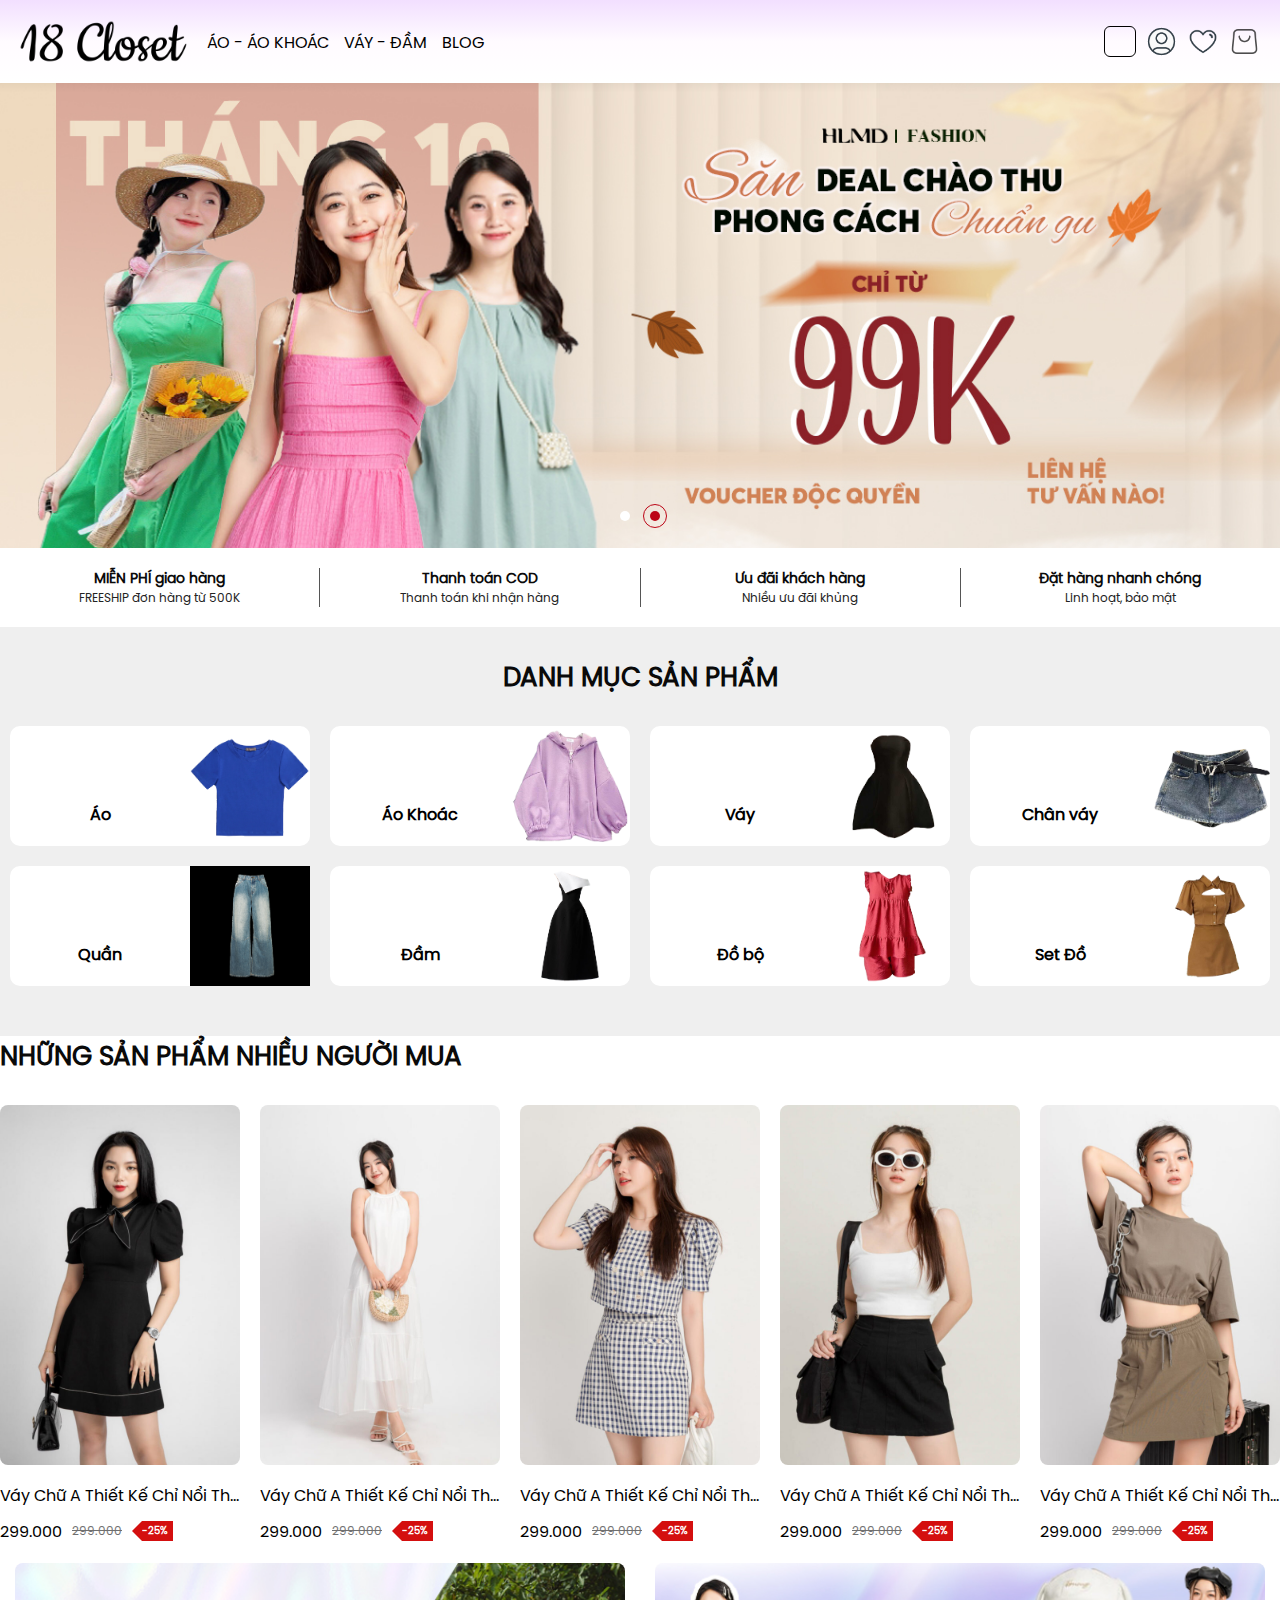
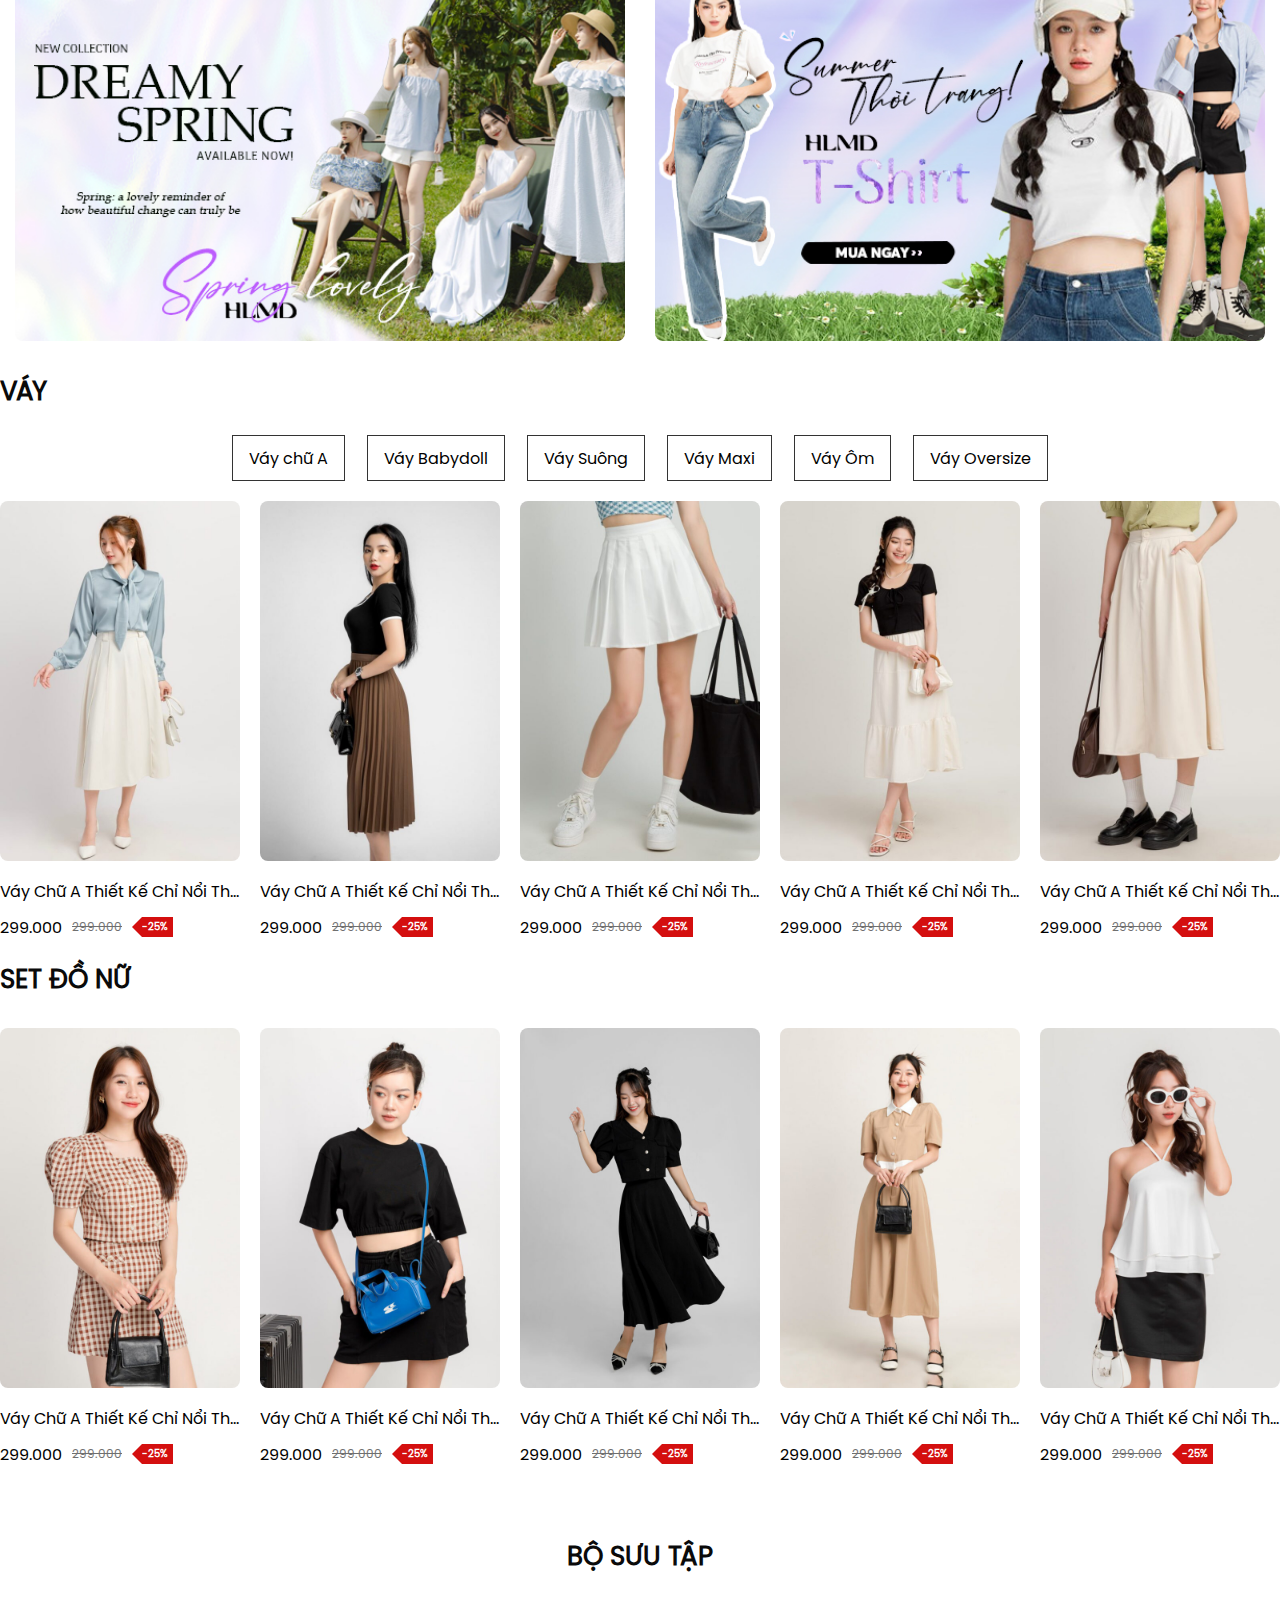
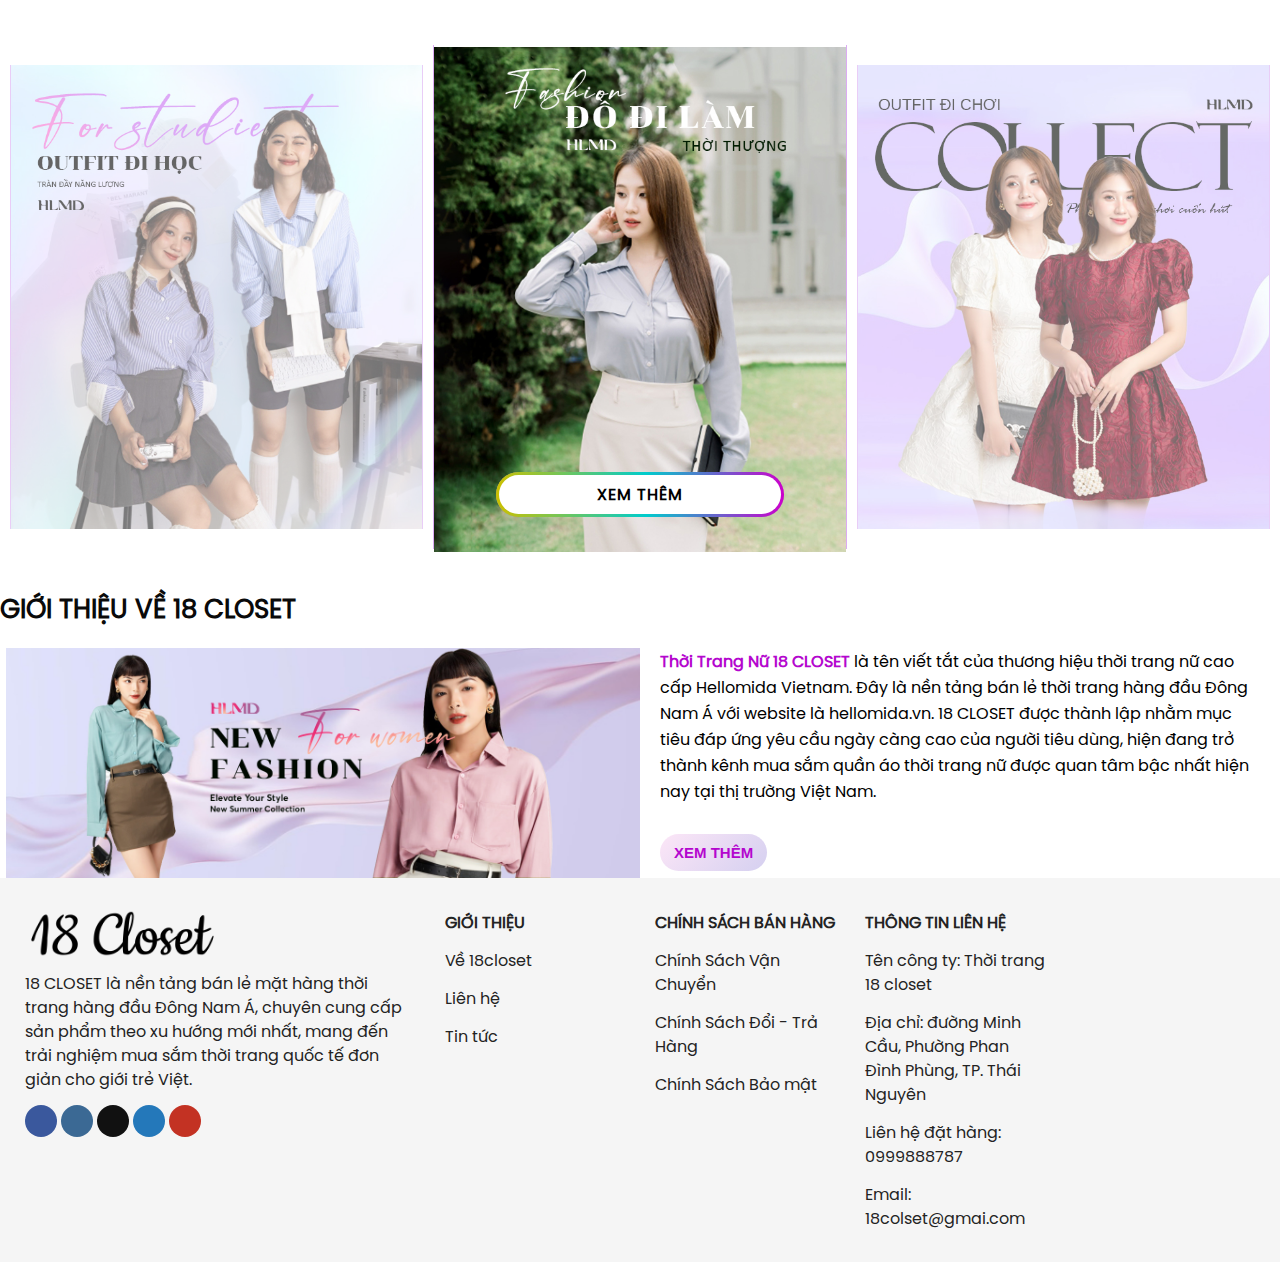
==== index.html @ ab0cc634 "form login" ====
<!DOCTYPE html>
<html lang="en">

<head>
    <link rel="shortcut icon" href="./assets/img/shortut-ico.png" type="image/x-icon">
    <link rel="stylesheet" href="./assets/css/base.css">
    <link rel="stylesheet" href="./assets/css/styles.css">
    <link rel="stylesheet" href="./assets/css/win.css">
    <meta charset="UTF-8">
    <meta name="viewport" content="width=device-width, initial-scale=1.0">
    <link rel="stylesheet" href="https://cdnjs.cloudflare.com/ajax/libs/font-awesome/6.6.0/css/all.min.css"
        integrity="sha512-Kc323vGBEqzTmouAECnVceyQqyqdsSiqLQISBL29aUW4U/M7pSPA/gEUZQqv1cwx4OnYxTxve5UMg5GT6L4JJg=="
        crossorigin="anonymous" referrerpolicy="no-referrer" />
    <script src="./assets/js/header.js"></script>
    <script src="./assets/js/base.js"></script>
    <title>18CLOSET - Trang chủ</title>
</head>

<body>
    <div class="app">
        <div class="login">
            <div class="wrapper">
                <form action="" method="post">
                    <img src="./assets/img/logo.png" alt="realtime chat logo">
                    <div class="box-input">
                        <label for="email">
                            Địa chỉ email
                        </label>
                        <div>
                            <i class="fa-solid fa-envelope"></i>
                            <input tabindex="1" id="email" name="email" type="text" placeholder="example" required>
                        </div>
                    </div>
                    <div id="box-pw-login" class="box-input">
                        <label for="password">
                            Mật khẩu
                        </label>
                        <div>
                            <i class="fa-solid fa-lock"></i>
                            <input tabindex="2" id="password" name="password" type="password" placeholder="••••••" required>
                            <i class="fa-solid fa-eye" tabindex="3"></i>
                        </div>
                    </div>
                    <button tabindex="4" type="submit">
                        Đăng nhập
                    </button>
                    <div class="option">
                        <a tabindex="5" href="#">Đăng ký</a>
                        <a tabindex="6" href="#">Quên mật khẩu?</a>
                    </div>
                </form>
            </div>
        </div>
        <header class="header">
            <div class="header__wrapper">
                <div class="sub__menu">
                    <div class="sub__menu__wrapper">
                        <div class="sub__menu__background"></div>
                        <div class="sub__menu__dropdown">
                            <div class="menu__dropdown__col col-1">
                                <div class="col-inner">
                                    <img src="./assets/img/ao_ao-khoac_1.png" alt="">
                                </div>
                            </div>
                            <div class="menu__dropdown__col col-2">
                                <div class="col-inner">
                                    <ul class="col__menu">
                                        <li class="col__menu-item item-highlight">
                                            <a href="#" class="col__menu-link">
                                                Áo Nữ
                                            </a>
                                        </li>
                                        <li class="col__menu-item">
                                            <a href="#" class="col__menu-link">
                                                Áo Thun
                                            </a>
                                        </li>
                                        <li class="col__menu-item">
                                            <a href="#" class="col__menu-link">
                                                Áo Sơ Mi
                                            </a>
                                        </li>
                                        <li class="col__menu-item">
                                            <a href="#" class="col__menu-link">
                                                Áo Kiểu
                                            </a>
                                        </li>
                                        <li class="col__menu-item">
                                            <a href="#" class="col__menu-link">
                                                Áo Croptop
                                            </a>
                                        </li>
                                        <li class="col__menu-item">
                                            <a href="#" class="col__menu-link">
                                                Áo Polo
                                            </a>
                                        </li>
                                        <li class="col__menu-item">
                                            <a href="#" class="col__menu-link">
                                                Áo Dệt Kim
                                            </a>
                                        </li>
                                        <li class="col__menu-item">
                                            <a href="#" class="col__menu-link">
                                                Áo Dài
                                            </a>
                                        </li>
                                    </ul>
                                </div>
                            </div>
                            <div class="menu__dropdown__col col-3">
                                <div class="col-inner">
                                    <img src="./assets/img/ao_ao-khoac_2.png" alt="">
                                </div>
                            </div>
                            <div class="menu__dropdown__col col-4">
                                <div class="col-inner">
                                    <div class="col-inner">
                                        <ul class="col__menu">
                                            <li class="col__menu-item item-highlight">
                                                <a href="#" class="col__menu-link">
                                                    Áo Khoác
                                                </a>
                                            </li>
                                            <li class="col__menu-item">
                                                <a href="#" class="col__menu-link">
                                                    Áo Khoác Blazer
                                                </a>
                                            </li>
                                        </ul>
                                    </div>
                                </div>
                            </div>
                        </div>
                    </div>
                </div>
                <div class="sub__menu">
                    <div class="sub__menu__wrapper">
                        <div class="sub__menu__background"></div>
                        <div class="sub__menu__dropdown">
                            <div class="menu__dropdown__col col-1">
                                <div class="col-inner">
                                    <img src="./assets/img/vay_dam_1.png" alt="">
                                </div>
                            </div>
                            <div class="menu__dropdown__col col-2">
                                <div class="col-inner">
                                    <ul class="col__menu">
                                        <li class="col__menu-item item-highlight">
                                            <a href="#" class="col__menu-link">
                                                Váy Chữ A
                                            </a>
                                        </li>
                                        <li class="col__menu-item">
                                            <a href="#" class="col__menu-link">
                                                Váy Babydoll
                                            </a>
                                        </li>
                                        <li class="col__menu-item">
                                            <a href="#" class="col__menu-link">
                                                Váy Suông
                                            </a>
                                        </li>
                                        <li class="col__menu-item">
                                            <a href="#" class="col__menu-link">
                                                Váy Maxi
                                            </a>
                                        </li>
                                        <li class="col__menu-item">
                                            <a href="#" class="col__menu-link">
                                                Váy Ôm
                                            </a>
                                        </li>
                                        <li class="col__menu-item">
                                            <a href="#" class="col__menu-link">
                                                Váy Oversize
                                            </a>
                                        </li>
                                        <li class="col__menu-item">
                                            <a href="#" class="col__menu-link">
                                                Váy 2 Dây
                                            </a>
                                        </li>
                                        <li class="col__menu-item">
                                            <a href="#" class="col__menu-link">
                                                Đầm Công Sở
                                            </a>
                                        </li>
                                        <li class="col__menu-item">
                                            <a href="#" class="col__menu-link">
                                                Đầm dự Tiệc
                                            </a>
                                        </li>
                                    </ul>
                                </div>
                            </div>
                            <div class="menu__dropdown__col col-3">
                                <div class="col-inner">
                                    <img src="./assets/img/vay_dam_2.png" alt="">
                                </div>
                            </div>
                            <div class="menu__dropdown__col col-4">
                                <div class="col-inner">
                                    <div class="col-inner">
                                        <ul class="col__menu">
                                            <li class="col__menu-item item-highlight">
                                                <a href="#" class="col__menu-link">
                                                    Chân Váy Chữ A
                                                </a>
                                            </li>
                                            <li class="col__menu-item">
                                                <a href="#" class="col__menu-link">
                                                    Chân Váy Suông
                                                </a>
                                            </li>
                                            <li class="col__menu-item">
                                                <a href="#" class="col__menu-link">
                                                    Chân Váy Ôm
                                                </a>
                                            </li>
                                            <li class="col__menu-item">
                                                <a href="#" class="col__menu-link">
                                                    Chân Váy Xếo Ly
                                                </a>
                                            </li>
                                        </ul>
                                    </div>
                                </div>
                            </div>
                        </div>
                    </div>
                </div>
                <div class="header__inner">
                    <div class="header__inner__left">
                        <div class="header__logo">
                            <img src="./assets/img/logo.png" alt="logo">
                        </div>
                    </div>
                    <div class="header__inner__middle">
                        <ul class="header__middel nav">
                            <li class="header__middel  nav-item">
                                <a href="#" class="header__middel  nav-link">
                                    ÁO - ÁO KHOÁC
                                </a>
                            </li>
                            <li class="header__middel  nav-item">
                                <a href="#" class="header__middel  nav-link">
                                    VÁY - ĐẦM
                                </a>
                            </li>
                            <!-- <li class="header__middel  nav-item">
                                <a href="#" class="header__middel  nav-link">
                                    SET ĐỒ NỮ
                                </a>
                            </li>
                            <li class="header__middel  nav-item">
                                <a href="#" class="header__middel  nav-link">
                                    YẾM
                                </a>
                            </li> -->
                            <li class="header__middel  nav-item">
                                <a href="#" class="header__middel  nav-link">
                                    BLOG
                                </a>
                            </li>
                        </ul>
                    </div>
                    <div class="header__inner__right">
                        <ul class="header__right nav">
                            <li class="header__right nav-item">
                                <button class="header__right nav-link">
                                    <i class="fa-solid fa-search"></i>
                                </button>
                            </li>
                            <li id="show-login" class="header__right nav-item">
                                <a href="#" class="header__right nav-link">
                                    <img class="img-default" src="./assets/img/icons/user.png" alt="">
                                    <img class="img-hover" src="./assets/img/icons/user_hover.png" alt="">
                                </a>
                            </li>
                            <li class="header__right nav-item">
                                <a href="#" class="header__right nav-link">
                                    <img class="img-default" src="./assets/img/icons/wish_list.png" alt="">
                                    <img class="img-hover" src="./assets/img/icons/wish_list_hover.png" alt="">
                                </a>
                            </li>
                            <li class="header__right nav-item">
                                <a href="#" class="header__right nav-link">
                                    <img class="img-default" src="./assets/img/icons/cart.png" alt="">
                                    <img class="img-hover" src="./assets/img/icons/cart_hover.svg" alt="">
                                </a>
                            </li>
                        </ul>
                    </div>
                </div>
            </div>
        </header>
        <div class="container">
            <div class="banner">
                <div class="banner__list">
                    <img class="banner__list__img img1 active" src="./assets/img/banner1.png" alt="">
                    <img class="banner__list__img img2" src="./assets/img/banner2.png" alt="">
                    <img class="img__hidden" src="./assets/img/banner2.png" alt="">
                </div>
                <!-- <i class="fa-solid fa-angle-left" onclick="switchClick()"></i>
                <i class="fa-solid fa-angle-right" onclick="switchClick()"></i> -->
                <div class="banner__control">
                    <div class="banner__control__outline active" onclick="activeImg1(this)">
                        <div class="banner__control__inner"></div>
                    </div>
                    <div class="banner__control__outline" onclick="activeImg2(this)">
                        <div class="banner__control__inner"></div>
                    </div>
                </div>
            </div>
            <div class="criterion">
                <div class="criterion__list">
                    <div class="criterion__items">
                        <span class="criterion__items__title">
                            MIỄN PHÍ giao hàng
                        </span>
                        <span class="criterion__items__text">
                            FREESHIP đơn hàng từ 500K
                        </span>
                    </div>
                    <div class="criterion__items">
                        <span class="criterion__items__title">
                            Thanh toán COD
                        </span>
                        <span class="criterion__items__text">
                            Thanh toán khi nhận hàng
                        </span>
                    </div>
                    <div class="criterion__items">
                        <span class="criterion__items__title">
                            Ưu đãi khách hàng
                        </span>
                        <span class="criterion__items__text">
                            Nhiều ưu đãi khủng
                        </span>
                    </div>
                    <div class="criterion__items">
                        <span class="criterion__items__title">
                            Đặt hàng nhanh chóng
                        </span>
                        <span class="criterion__items__text">
                            Linh hoạt, bảo mật
                        </span>
                    </div>
                </div>
            </div>
            <div class="category">
                <div class="grid">
                    <div class="category__content">
                        <h2 class="category__title">DANH MỤC SẢN PHẨM</h2>
                        <div class="category__list">
                            <div class="category__items">
                                <span class="category__items__name">Áo</span>
                                <img src="./assets/img/category/t-shirt.png" alt="">
                            </div>
                            <div class="category__items">
                                <span class="category__items__name">Áo Khoác</span>
                                <img src="./assets/img/category/coat.png" alt="">
                            </div>
                            <div class="category__items">
                                <span class="category__items__name">Váy</span>
                                <img src="./assets/img/category/dress.png" alt="">
                            </div>
                            <div class="category__items">
                                <span class="category__items__name">Chân váy</span>
                                <img src="./assets/img/category/skirt.png" alt="">
                            </div>
                            <div class="category__items">
                                <span class="category__items__name">Quần</span>
                                <img src="./assets/img/category/trousers.png" alt="">
                            </div>
                            <div class="category__items">
                                <span class="category__items__name">Đầm</span>
                                <img src="./assets/img/category/event-dress.png" alt="">
                            </div>
                            <div class="category__items">
                                <span class="category__items__name">Đồ bộ</span>
                                <img src="./assets/img/category/bodo.png" alt="">
                            </div>
                            <div class="category__items">
                                <span class="category__items__name">Set Đồ</span>
                                <img src="./assets/img/category/setdo.png" alt="">
                            </div>
                        </div>
                    </div>
                </div>
            </div>
            <div class="product-diplay">
                <div class="grid">
                    <div class="diplay__content">
                        <h2 class="diplay__title">NHỮNG SẢN PHẨM NHIỀU NGƯỜI MUA</h2>
                        <div class="product__list">
                            <div class="product__items">
                                <img src="./assets/img/prodcut-display/hot/img1.png" alt="" class="product__items__img">
                                <div class="product__items__name">Váy Chữ A Thiết Kế Chỉ Nổi Thắt Nơ Cổ VCAFM33</div>
                                <div class="product__items__price">
                                    <span class="product__items__price__cur__content">299.000</span>
                                    <div class="price-old-wrapp">
                                        <span class="product__items__price__old__content">299.000</span>
                                        <span class="product__items__price__discount">-25%</span>
                                    </div>
                                </div>
                            </div>
                            <div class="product__items">
                                <img src="./assets/img/prodcut-display/hot/img2.png" alt="" class="product__items__img">
                                <div class="product__items__name">Váy Chữ A Thiết Kế Chỉ Nổi Thắt Nơ Cổ VCAFM33</div>
                                <div class="product__items__price">
                                    <span class="product__items__price__cur__content">299.000</span>
                                    <div class="price-old-wrapp">
                                        <span class="product__items__price__old__content">299.000</span>
                                        <span class="product__items__price__discount">-25%</span>
                                    </div>
                                </div>
                            </div>
                            <div class="product__items">
                                <img src="./assets/img/prodcut-display/hot/img3.png" alt="" class="product__items__img">
                                <div class="product__items__name">Váy Chữ A Thiết Kế Chỉ Nổi Thắt Nơ Cổ VCAFM33</div>
                                <div class="product__items__price">
                                    <span class="product__items__price__cur__content">299.000</span>
                                    <div class="price-old-wrapp">
                                        <span class="product__items__price__old__content">299.000</span>
                                        <span class="product__items__price__discount">-25%</span>
                                    </div>
                                </div>
                            </div>
                            <div class="product__items">
                                <img src="./assets/img/prodcut-display/hot/img4.png" alt="" class="product__items__img">
                                <div class="product__items__name">Váy Chữ A Thiết Kế Chỉ Nổi Thắt Nơ Cổ VCAFM33</div>
                                <div class="product__items__price">
                                    <span class="product__items__price__cur__content">299.000</span>
                                    <div class="price-old-wrapp">
                                        <span class="product__items__price__old__content">299.000</span>
                                        <span class="product__items__price__discount">-25%</span>
                                    </div>
                                </div>
                            </div>
                            <div class="product__items">
                                <img src="./assets/img/prodcut-display/hot/img5.png" alt="" class="product__items__img">
                                <div class="product__items__name">Váy Chữ A Thiết Kế Chỉ Nổi Thắt Nơ Cổ VCAFM33</div>
                                <div class="product__items__price">
                                    <span class="product__items__price__cur__content">299.000</span>
                                    <div class="price-old-wrapp">
                                        <span class="product__items__price__old__content">299.000</span>
                                        <span class="product__items__price__discount">-25%</span>
                                    </div>
                                </div>
                            </div>
                        </div>
                    </div>
                </div>

            </div>
            <div class="banner_col2">
                <div class="grid">
                    <div class="banner_col2__list">
                        <div class="banner_col2__items">
                            <img src="./assets/img/banner_col_2/banner21.png" alt="">
                        </div>
                        <div class="banner_col2__items">
                            <img src="./assets/img/banner_col_2/banner22.png" alt="">
                        </div>
                    </div>
                </div>
            </div>
            <div class="product-diplay set">
                <div class="grid">
                    <div class="diplay__content">
                        <h2 class="diplay__title">VÁY</h2>
                        <div class="product__types">
                            <span class="product__types__items">
                                Váy chữ A
                            </span>
                            <span class="product__types__items">
                                Váy Babydoll
                            </span>
                            <span class="product__types__items">
                                Váy Suông
                            </span>
                            <span class="product__types__items">
                                Váy Maxi
                            </span>
                            <span class="product__types__items">
                                Váy Ôm
                            </span>
                            <span class="product__types__items">
                                Váy Oversize
                            </span>
                        </div>
                        <div class="product__list">
                            <div class="product__items">
                                <img src="./assets/img/prodcut-display/dress/dress1.png" alt=""
                                    class="product__items__img">
                                <div class="product__items__name">Váy Chữ A Thiết Kế Chỉ Nổi Thắt Nơ Cổ VCAFM33</div>
                                <div class="product__items__price">
                                    <span class="product__items__price__cur__content">299.000</span>
                                    <div class="price-old-wrapp">
                                        <span class="product__items__price__old__content">299.000</span>
                                        <span class="product__items__price__discount">-25%</span>
                                    </div>
                                </div>
                            </div>
                            <div class="product__items">
                                <img src="./assets/img/prodcut-display/dress/dress2.png" alt=""
                                    class="product__items__img">
                                <div class="product__items__name">Váy Chữ A Thiết Kế Chỉ Nổi Thắt Nơ Cổ VCAFM33</div>
                                <div class="product__items__price">
                                    <span class="product__items__price__cur__content">299.000</span>
                                    <div class="price-old-wrapp">
                                        <span class="product__items__price__old__content">299.000</span>
                                        <span class="product__items__price__discount">-25%</span>
                                    </div>
                                </div>
                            </div>
                            <div class="product__items">
                                <img src="./assets/img/prodcut-display/dress/dress3.png" alt=""
                                    class="product__items__img">
                                <div class="product__items__name">Váy Chữ A Thiết Kế Chỉ Nổi Thắt Nơ Cổ VCAFM33</div>
                                <div class="product__items__price">
                                    <span class="product__items__price__cur__content">299.000</span>
                                    <div class="price-old-wrapp">
                                        <span class="product__items__price__old__content">299.000</span>
                                        <span class="product__items__price__discount">-25%</span>
                                    </div>
                                </div>
                            </div>
                            <div class="product__items">
                                <img src="./assets/img/prodcut-display/dress/dress4.png" alt=""
                                    class="product__items__img">
                                <div class="product__items__name">Váy Chữ A Thiết Kế Chỉ Nổi Thắt Nơ Cổ VCAFM33</div>
                                <div class="product__items__price">
                                    <span class="product__items__price__cur__content">299.000</span>
                                    <div class="price-old-wrapp">
                                        <span class="product__items__price__old__content">299.000</span>
                                        <span class="product__items__price__discount">-25%</span>
                                    </div>
                                </div>
                            </div>
                            <div class="product__items">
                                <img src="./assets/img/prodcut-display/dress/dress5.png" alt=""
                                    class="product__items__img">
                                <div class="product__items__name">Váy Chữ A Thiết Kế Chỉ Nổi Thắt Nơ Cổ VCAFM33</div>
                                <div class="product__items__price">
                                    <span class="product__items__price__cur__content">299.000</span>
                                    <div class="price-old-wrapp">
                                        <span class="product__items__price__old__content">299.000</span>
                                        <span class="product__items__price__discount">-25%</span>
                                    </div>
                                </div>
                            </div>
                        </div>
                    </div>
                </div>

            </div>
            <div class="product-diplay">
                <div class="grid">
                    <div class="diplay__content">
                        <h2 class="diplay__title">SET ĐỒ NỮ</h2>
                        <div class="product__list">
                            <div class="product__items">
                                <img src="./assets/img/prodcut-display/set_female/fe1.png" alt=""
                                    class="product__items__img">
                                <div class="product__items__name">Váy Chữ A Thiết Kế Chỉ Nổi Thắt Nơ Cổ VCAFM33</div>
                                <div class="product__items__price">
                                    <span class="product__items__price__cur__content">299.000</span>
                                    <div class="price-old-wrapp">
                                        <span class="product__items__price__old__content">299.000</span>
                                        <span class="product__items__price__discount">-25%</span>
                                    </div>
                                </div>
                            </div>
                            <div class="product__items">
                                <img src="./assets/img/prodcut-display/set_female/fe2.png" alt=""
                                    class="product__items__img">
                                <div class="product__items__name">Váy Chữ A Thiết Kế Chỉ Nổi Thắt Nơ Cổ VCAFM33</div>
                                <div class="product__items__price">
                                    <span class="product__items__price__cur__content">299.000</span>
                                    <div class="price-old-wrapp">
                                        <span class="product__items__price__old__content">299.000</span>
                                        <span class="product__items__price__discount">-25%</span>
                                    </div>
                                </div>
                            </div>
                            <div class="product__items">
                                <img src="./assets/img/prodcut-display/set_female/fe3.png" alt=""
                                    class="product__items__img">
                                <div class="product__items__name">Váy Chữ A Thiết Kế Chỉ Nổi Thắt Nơ Cổ VCAFM33</div>
                                <div class="product__items__price">
                                    <span class="product__items__price__cur__content">299.000</span>
                                    <div class="price-old-wrapp">
                                        <span class="product__items__price__old__content">299.000</span>
                                        <span class="product__items__price__discount">-25%</span>
                                    </div>
                                </div>
                            </div>
                            <div class="product__items">
                                <img src="./assets/img/prodcut-display/set_female/fe4.png" alt=""
                                    class="product__items__img">
                                <div class="product__items__name">Váy Chữ A Thiết Kế Chỉ Nổi Thắt Nơ Cổ VCAFM33</div>
                                <div class="product__items__price">
                                    <span class="product__items__price__cur__content">299.000</span>
                                    <div class="price-old-wrapp">
                                        <span class="product__items__price__old__content">299.000</span>
                                        <span class="product__items__price__discount">-25%</span>
                                    </div>
                                </div>
                            </div>
                            <div class="product__items">
                                <img src="./assets/img/prodcut-display/set_female/fe5.png" alt=""
                                    class="product__items__img">
                                <div class="product__items__name">Váy Chữ A Thiết Kế Chỉ Nổi Thắt Nơ Cổ VCAFM33</div>
                                <div class="product__items__price">
                                    <span class="product__items__price__cur__content">299.000</span>
                                    <div class="price-old-wrapp">
                                        <span class="product__items__price__old__content">299.000</span>
                                        <span class="product__items__price__discount">-25%</span>
                                    </div>
                                </div>
                            </div>
                        </div>
                    </div>
                </div>

            </div>
            <div class="album">
                <div class="grid">
                    <div class="album__content">
                        <h2 class="diplay__title">BỘ SƯU TẬP</h2>
                        <div class="album__list">
                            <div class="album__items">
                                <img src="./assets/img/album/al1.png" alt="">
                            </div>
                            <div class="album__items active">
                                <img src="./assets/img/album/al2.png" alt="">
                                <div class="album__items__btn">
                                    <span>XEM THÊM</span>
                                </div>
                            </div>
                            <div class="album__items">
                                <img src="./assets/img/album/al3.png" alt="">
                            </div>
                        </div>
                    </div>
                </div>
            </div>
            <div class="introduce">
                <div class="grid">
                    <div class="diplay__content">
                        <h2 class="diplay__title">GIỚI THIỆU VỀ 18 CLOSET</h2>
                        <div class="introduce__content__row">
                            <img src="./assets/img/banner2.png" alt="">
                            <div class="introduce__left">
                                <span class="diplay__text">
                                    <span>Thời Trang Nữ 18 CLOSET</span> là tên viết tắt của thương hiệu thời trang nữ
                                    cao cấp Hellomida
                                    Vietnam. Đây là nền tảng bán lẻ thời trang hàng đầu Đông Nam Á với website là
                                    hellomida.vn. 18 CLOSET được thành lập nhằm mục tiêu đáp ứng yêu cầu ngày càng cao
                                    của người
                                    tiêu dùng, hiện đang trở thành kênh mua sắm quần áo thời trang nữ được quan tâm bậc
                                    nhất
                                    hiện nay tại thị trường Việt Nam.
                                </span>
                                <button>XEM THÊM</button>
                            </div>
                        </div>
                    </div>
                </div>
            </div>
        </div>
        <footer id="footer">
            <div class="grid">
                <div class="footer__list">
                    <div class="footer__items">
                        <img src="./assets/img/logo.png" alt="">
                        <span class="footer__items__descriptions">18 CLOSET là nền tảng bán lẻ mặt hàng thời trang hàng
                            đầu
                            Đông Nam Á, chuyên cung cấp sản phẩm theo
                            xu hướng mới nhất, mang đến trải nghiệm mua sắm thời trang quốc tế đơn giản cho giới trẻ
                            Việt.</span>
                        <div class="footer__items__social">
                            <a href="" class="footer__items__social__link facebook">
                                <i class="fa-brands fa-facebook"></i>
                            </a>
                            <a href="" class="footer__items__social__link instagram">
                                <i class="fa-brands fa-instagram"></i>
                            </a>
                            <a href="" class="footer__items__social__link tiktok">
                                <i class="fa-brands fa-tiktok"></i>
                            </a>
                            <a href="" class="footer__items__social__link twitter">
                                <i class="fa-brands fa-twitter"></i>
                            </a>
                            <a href="" class="footer__items__social__link youtube">
                                <i class="fa-brands fa-youtube"></i>
                            </a>
                        </div>

                    </div>

                    <div class="footer__items">
                        <span class="footer__items__title">
                            GIỚI THIỆU
                        </span>
                        <span class="footer__items__text">Về 18closet</span>
                        <span class="footer__items__text">Liên hệ</span>
                        <span class="footer__items__text">Tin tức</span>
                    </div>
                    <div class="footer__items">
                        <span class="footer__items__title">
                            CHÍNH SÁCH BÁN HÀNG
                        </span>
                        <span class="footer__items__text">
                            Chính Sách Vận Chuyển
                        </span>
                        <span class="footer__items__text">
                            Chính Sách Đổi - Trả Hàng
                        </span>
                        <span class="footer__items__text">Chính Sách Bảo mật</span>
                    </div>
                    <div class="footer__items">
                        <span class="footer__items__title">
                            THÔNG TIN LIÊN HỆ
                        </span>
                        <span class="footer__items__text">
                            Tên công ty: Thời trang 18 closet
                        </span>
                        <span class="footer__items__text">
                            Địa chỉ: đường Minh Cầu, Phường Phan Đình Phùng, TP. Thái Nguyên
                        </span>
                        <span class="footer__items__text">Liên hệ đặt hàng: 0999888787</span>
                        <span class="footer__items__text">Email: 18colset@gmai.com</span>
                    </div>
                    <!-- minidissplay -->
                    <div class="footer__items--mini-display">
                        <div class="footer__items__mini__item">
                            <span class="footer__items__mini__title">
                                GIỚI THIỆU
                            </span>
                            <div class="footer__items__mini__inner">
                                <span class="footer__items__mini__text">Về 18closet</span>
                                <span class="footer__items__mini__text">Liên hệ</span>
                                <span class="footer__items__mini__text">Tin tức</span>
                            </div>
                        </div>
                        <div class="footer__items__mini__item">
                            <span class="footer__items__mini__title">
                                CHÍNH SÁCH BÁN HÀNG
                            </span>
                            <div class="footer__items__mini__inner">
                                <span class="footer__items__mini__text">
                                    Chính Sách Vận Chuyển
                                </span>
                                <span class="footer__items__mini__text">
                                    Chính Sách Đổi - Trả Hàng
                                </span>
                                <span class="footer__items__mini__text">Chính Sách Bảo mật</span>
                            </div>
                        </div>
                        <div class="footer__items__mini__item">
                            <span class="footer__items__mini__title">
                                THÔNG TIN LIÊN HỆ
                            </span>
                            <div class="footer__items__mini__inner">
                                <span class="footer__items__mini__text">
                                    Tên công ty: Thời trang 18 closet
                                </span>
                                <span class="footer__items__mini__text">
                                    Địa chỉ: đường Minh Cầu, Phường Phan Đình Phùng, TP. Thái Nguyên
                                </span>
                                <span class="footer__items__mini__text">Liên hệ đặt hàng: 0999888787</span>
                                <span class="footer__items__mini__text">Email: 18colset@gmai.com</span>
                            </div>
                        </div>
                    </div>
                </div>
            </div>

        </footer>
    </div>
    <script src="./assets/js/index.js"></script>
    <script src="./assets/js/actionPassword.js"></script>
</body>

</html>
---- assets/css/base.css ----
/* @import url("https://fonts.googleapis.com/css2?family=Lexend:wght@100..900&family=Montserrat:ital,wght@0,100..900;1,100..900&display=swap");
@import url("https://fonts.googleapis.com/css2?family=Inter:ital,opsz,wght@0,14..32,100..900;1,14..32,100..900&display=swap"); */
* {
  box-sizing: border-box;
  text-decoration: none;
  /* font-family: Inter; */
  line-height: 1.5;
  list-style: none;
  padding: 0;
  margin: 0;
  --font-family: 'SVN Poppins', sans-serif;
  user-select: none;
}

html {
  font-size: 62.5%;
}

@font-face {
  font-family: Poppins;
  src: url("/assets/font/FzPoppins/Poppins-Regular.ttf");
  font-weight: 400;
}
@font-face {
  font-family: Poppins;
  src: url("/assets/font/FzPoppins/Poppins-SemiBold.ttf");
  font-weight: 600;
}
@font-face {
  font-family: Poppins;
  src: url("/assets/font/FzPoppins/Poppins-Bold.ttf");
  font-weight: 700;
}
@font-face {
  font-family:  Poppins-Italic;
  src: url("/assets/font/FzPoppins/Poppins-SemiBoldItalic.ttf");
  font-weight: 600;
}
@font-face {
  font-family: Poppins-Italic;
  src: url("/assets/font/FzPoppins/Poppins-BoldItalic.ttf");
  font-weight: 700;
}

body {
  font-size: 1.6rem;
  line-height: 1.5;
  color: var(--text-color);
  font-family: var(--font-family);
}

.grid{
    max-width: 1570px;
    width: 100%;
    margin: 0 auto;
}
---- assets/css/styles.css ----
@font-face {
  font-family: "SVN Poppins";
  src: url(../font/FzPoppins/401SVN-Poppins.woff2) format("truetype");
  font-weight: 400;
  font-style: normal;
  font-display: swap;
}

:root {
  --bgr-color: #fff;
  --txt-light: #fff;
  --txt-deep-dark: #000;
  --txt-dark: #555;
  --bd-dark: #000;
  --bsd-xss: #0000000a;
  --bsd-xs: #0000001a;
  --bsd-s: #0000002a;
  --bsd-m: #0000003a;
  --bsd-l: #0000004a;
  --bsd-xl: #0000005a;
  --brg-color-1: #f2dfff;
  --brg-color-2: #fffbff;
}
/* Ẩn biểu tượng con mắt trong ô nhập mật khẩu */
input[type="password"]::-ms-reveal,
input[type="password"]::-ms-clear {
    display: none;
}
/* form login*/
.login.show{
  display: grid;
}
.login {
  width: 100%;
  height: 100%;
  display: none;
  position: fixed;
  top: 0;
  right: 0;
  bottom: 0;
  left: 0;
  z-index: 100;
  background-color: var(--brg-color-2);

  .wrapper {
    padding: 15px;
    display: inherit;
    place-items: center;

    form:hover {
      box-shadow: 5px 5px 15px #00000022;
    }

    form {
      background-image: linear-gradient(to bottom, #fce6f75a, #d5d0f05a);
      width: 100%;
      max-width: 400px;
      padding: 30px;
      display: grid;
      place-items: center;
      grid-template-columns: 1fr;
      gap: 25px;
      border-radius: 30px;
      box-shadow: 5px 5px 15px #00000012;
      transition: .3s all;

      img {
        width: 100%;
        object-fit: cover;
      }

      .box-input:nth-child(2) {
        div {
          width: 100%;
          grid-template-columns: auto 1fr;
          /* box-shadow: 0 0 10px #000; */
        }
      }

      .box-input:nth-child(3) {
        div {
          grid-template-columns: auto 1fr auto;
          width: 100%;

          .fa-eye {
            background-color: transparent;
            width: 34px;
            height: 34px;
            border-radius: 10px;
            font-size: 14px;
            cursor: pointer;
            display: grid;
            place-items: center;
            display: none;
          }

          .fa-eye.active {
            display: grid;
          }

          .fa-eye-slash {
            background-color: transparent;
            width: 34px;
            height: 34px;
            border-radius: 10px;
            font-size: 14px;
            cursor: pointer;
            display: grid;
            place-items: center;
            display: none;
          }

          .fa-eye-slash.active {
            display: grid;
          }
        }
      }

      .box-input {
        width: 100%;
        padding: 16px;
        background-color: #fff;
        border-radius: 20px;
        display: grid;
        place-items: start;
        box-shadow: 0 0 20px #00000012;
        gap: 5px;

        div {
          display: grid;
          place-items: center;
          grid-template-columns: auto 1fr;
          gap: 10px;

          input {
            width: 100%;
            padding: 5px 5px 5px 8px;
            font-size: 16px;
            border: unset;
            background-color: transparent;
            border-radius: 10px;
            font-family: 'SVN Poppins';
          }

          p {
            width: 100%;
            padding: 5px;
            font-size: 16px;
            border: unset;
            background-color: transparent;
            border-radius: 10px;
          }

          i {
            margin-bottom: -2px;
            color: #888;
          }
        }
      }

      button:hover {
        background: linear-gradient(135deg, #fad3f1, #beb7e9);
      }

      button {
        font-size: 16px;
        height: 45px;
        width: 100%;
        border: unset;
        cursor: pointer;
        border-radius: 20px;
        background: #fff;
        font-weight: bold;
        color: #000;
        font-family: 'SVN Poppins';
        font-weight: normal;
      }

      .option {
        width: 100%;
        display: flex;
        justify-content: space-between;
        align-items: center;

        a {
          text-decoration: unset;
          color: var(--primary-color);
          font-size: 12px;
        }
      }
    }
  }
}

/* header */
.header {
  width: 100%;
  font-family: "SVN Poppins", sans-serif;
  z-index: 10;
  position: relative;
}

.header__wrapper {
  position: relative;
  z-index: 10;
  padding: 0 15px;
  background: linear-gradient(0deg,
      #ffffff 0%,
      #fffbff 50%,
      #f2dfff 100%);
}

.header__wrapper::before {
  position: absolute;
  content: '';
  top: 100%;
  z-index: 100;
  background: linear-gradient(var(--bsd-xss), transparent);
  height: 10px;
  top: 83px;
  left: 0;
  right: 0;
}

.header__inner {
  max-width: 1570px;
  margin: 0 auto;
  height: 83px;
  display: flex;
}

.header__inner>* {
  flex: 1 0 0;
}

.header__inner__left {
  display: inherit;
  align-items: stretch;
}

.header__logo {
  display: flex;
  align-items: center;
  margin-right: 15px;
  /* padding: 20px 0; */
}

.header__logo img {
  width: 100%;
  max-height: 45%;
  object-fit: cover;
  max-height: 83px !important;
}

.header__inner__middle {
  display: inherit;
  align-items: center;
  flex: 4.5;
  display: flex;
}

.nav {
  display: inherit;
  align-items: center;
  gap: 15px;
}

.nav-item {
  display: inherit;
  align-items: stretch;
  position: relative;
}

.nav-item::before {
  transition: all 0.35s;
  opacity: 0;
  content: "";
  position: absolute;
  bottom: 0;
  height: 3px;
  width: 100%;
  background: linear-gradient(135deg, #ed55c7, #6756ca);
}

.nav-item:hover {
  background: linear-gradient(135deg, #ed55c7, #6756ca);
  background-clip: text;
  -webkit-background-clip: text;
}

.nav-item:hover.nav-item::before {
  opacity: 1;
}

.nav-link {
  color: #000;
}

.header__inner__right {
  display: inherit;
  align-items: center;
  justify-content: flex-end;
}

.header__right.nav {
  height: 50%;
  align-items: stretch;
  gap: unset;
}

.header__right .nav-item {
  aspect-ratio: 1/1;
}

.header__right .nav-link {
  margin: 5px;
}

.header__right .nav-item:first-child .nav-link {
  width: 100%;
  background-color: transparent;
  border: 1px solid var(--bd-dark);
  border-radius: 6px;
  display: inherit;
  align-items: center;
  justify-content: center;
  cursor: pointer;
  overflow: hidden;
}

.header__right .nav-item:first-child:hover .nav-link {
  -webkit-text-fill-color: var(--txt-light);
  background: linear-gradient(135deg, #ed55c7, #6756ca);
  border-color: #fff;
}

.header__right i {
  font-size: 16px;
}

.nav-link>img {
  width: 100%;
  height: 100%;
  object-fit: cover;
}

.nav-link>.img-hover {
  display: none;
}

.header__right.nav-item:hover .nav-link>.img-default {
  display: none;
}

.header__right.nav-item:hover .nav-link>.img-hover {
  display: unset;
  transform: translateY(-5px);
}

/* sub menu */
@keyframes subMenuOpacity {
  from {
    opacity: 1;
  }

  to {
    opacity: 1;
  }
}

@keyframes subMenuOpacity2 {
  from {
    opacity: 0;
  }

  to {
    opacity: 1;
  }
}

.sub__menu.shows {
  display: unset;
  opacity: 0;
  animation: subMenuOpacity .35s ease forwards;
}

.sub__menu {
  display: none;
  position: absolute;
  top: 100%;
  left: 0;
  right: 0;
  -webkit-text-fill-color: var(--txt-deep-dark);
  z-index: 9;
}

.sub__menu__wrapper {
  position: relative;
  padding: 30px;
  display: flex;
  justify-content: center;
  align-items: center;
}

.sub__menu__background {
  position: absolute;
  top: 0;
  right: 0;
  bottom: 0;
  left: 0;
  background-color: var(--bgr-color);
  z-index: -1;
}
.sub__menu.shows .sub__menu__dropdown{
  animation: fadeInForSubMenu .35s forwards;
}
.sub__menu__dropdown {
  max-width: 1200px;
  margin: 0 -30px;
  display: flex;
  opacity: 0;
}

@keyframes fadeInForSubMenu {
  to{
    opacity: 1;
  }
}

.menu__dropdown__col {
  padding: 0 30px 30px 30px;
  width: calc(100% / 4);
}

.col-inner img {
  width: 100%;
  height: 100%;
  object-fit: cover;
}

.col__menu-item {
  padding: 6px 0;
}

.item-highlight {
  font-size: 18px;
  font-weight: bold;
}

.col__menu-link {
  color: var(--txt-deep-dark);
}

.col__menu-item:hover>.col__menu-link {
  background: linear-gradient(135deg, #ed55c7, #6756ca);
  background-clip: text;
  -webkit-background-clip: text;
  -webkit-text-fill-color: transparent;
}

/* container */

.container {
  display: flex;
  flex-direction: column;
}

.banner {
  position: relative;
  width: 100%;
}

.banner__list {
  display: flex;
  overflow: hidden;
  position: relative;
  /* animation: 4s;
  scroll-behavior: smooth; */
  /* height: 549px; */

  img {
    width: 100%;
    height: 100%;
    object-fit: cover;
  }

  .img__hidden {
    opacity: 0;
  }
}

.banner__list__img {
  position: absolute;
  flex-grow: 1;
  flex-shrink: 0;
  width: 100%;
  max-height: 550px;
  object-fit: cover;
  transition: left 0.4s ease;
}

.banner__list__img.img1 {
  left: 0;
}

.banner__list__img.img2 {
  left: 100%;
}

.banner>i {
  position: absolute;
  top: 50%;
  display: flex;
  align-items: center;
  justify-content: center;
  font-size: 20px;
  width: 36px;
  height: 36px;
  color: #fff;
  border: 1px solid #fff;
  border-radius: 50%;
  z-index: 5;
}

.banner>i:hover {
  background-color: rgb(180, 7, 206);
  border-color: rgb(180, 7, 206);
  transition: 0.8s;
}

.banner .fa-angle-left {
  left: 20px;
  padding-right: 2px;
}

.banner .fa-angle-right {
  padding-left: 2px;
  right: 20px;
}

.banner__control {
  position: absolute;
  bottom: 20px;
  left: 50%;
  transform: translateX(-50%);
  display: flex;
  justify-content: space-between;
  width: 54px;
  z-index: 5;
}

.banner__control__outline {
  display: flex;
  align-items: center;
  justify-content: center;
  padding: 6px;
  border: 1px solid #bc0516;
  border-radius: 50%;
  box-sizing: border-box;
  cursor: pointer;
}

.banner__control__outline.active {
  border: 1px solid transparent;
}

.banner__control__outline.active .banner__control__inner {
  background-color: #fff;
}

/* .banner__control__outline + .banner__control__outline {
  margin-left: 8px;
} */

.banner__control__inner {
  width: 10px;
  height: 10px;
  border-radius: 50%;
  background-color: #bc0516;
}

.criterion {
  display: flex;
}

.criterion__list {
  margin: 0 auto;
  max-width: 1280px;
  width: 100%;
  display: flex;
  padding: 20px 0;
}

.criterion__items {
  display: flex;
  justify-content: center;
  align-items: center;
  flex: 1;
  display: flex;
  flex-direction: column;
}

.criterion__items+.criterion__items {
  border-left: 1px solid #555;
}

.criterion__items__title {
  color: #0a0a0a;
  font-weight: bold;
  font-size: 14px;
}

.criterion__items__text {
  color: rgb(35, 35, 35);
  font-size: 12px;
}

/* category */
.category {
  background-color: #efefef;
  padding: 30px 0;
}

.category__content {
  display: flex;
  align-items: stretch;
  justify-content: center;
  flex-direction: column;
  text-align: center;
  gap: 30px;
}

.category__title {
  color: #0a0a0a;
  font-weight: bold;
  font-size: 26px;
}

.category__list {
  display: flex;
  flex-wrap: wrap;
}

.category__items {
  display: flex;
  align-items: stretch;
  flex: 1 0 calc((100% / 4) - 20px);
  margin: 0 10px 20px 10px;
  background-color: var(--bgr-color);
  border-radius: 10px;
  cursor: pointer;
}

span.category__items__name {
  width: 60%;
  display: block;
  align-self: self-end;
  padding: 10px 10px 20px 10px;
  font-weight: bold;

}

.category__items img {
  width: 40%;
}

/* product-diplay */

.diplay__title {
  margin-bottom: 10px;
  color: #0a0a0a;
  font-size: 26px;
}

.product__types {
  display: flex;
  justify-content: center;
  margin-top: 15px;
}

.product__types__items {
  padding: 10px 16px;
  border: 1px solid #333;
  cursor: pointer;
  position: relative;
  overflow: hidden;
}

.product__types__items:hover {
  background: linear-gradient(135deg, #ed55c7, #6756ca);
  background-clip: text;
  -webkit-background-clip: text;
  -webkit-text-fill-color: transparent;
  border-color: transparent;
}

.product__types__items+.product__types__items {
  margin-left: 22px;
}

.product__list {
  display: flex;
  margin-left: -10px !important;
  margin-right: -10px !important;
  padding-top: 20px;
}

.product__items {
  width: calc(100% / 5 - 20px);
  margin: 0 10px 20px 10px;
  cursor: pointer;
}

.product__items img {
  width: 100%;
  border-radius: 8px;
}

.product__items__name {
  color: black;
  font-weight: 500;
  font-size: 20.8px;
  font-size: 16px;
  max-width: 100%;
  white-space: nowrap;
  overflow: hidden;
  text-overflow: ellipsis;
}

.product__items>div {
  margin-top: 12px;
}

.product__items__price {
  display: flex;
  align-items: center;
  flex-wrap: wrap;
}

.price-old-wrapp {
  display: flex;
  min-width: 100px;
  align-items: stretch;
  gap: 20px;
  height: 20px;
}

.product__items__price__cur {
  padding-right: 12px;
  font-weight: bold;
  font-size: 13px;
  color: rgb(17, 17, 17);
  display: contents;
}

span.product__items__price__cur__content {
  margin-right: 10px;
}

.product__items__price__old__content {
  opacity: 0.6;
  font-weight: normal;
  white-space: nowrap;
  color: #111;
  font-size: 12px;
  text-decoration: line-through;
  display: flex;
  justify-content: center;
  align-items: center;
}

.product__items__price__discount {
  position: relative;
  background-color: rgb(212, 15, 15);
  padding-right: 5px;
  color: #fff;
  font-size: 10px;
  display: flex;
  justify-content: center;
  align-items: center;
  font-weight: bold;
}

.product__items__price__discount::before {
  position: absolute;
  top: 0;
  bottom: 0;
  right: 100%;
  content: "";
  border-width: 10px;
  border-style: solid;
  border-color: rgb(212, 15, 15);
  border-left-color: transparent;
  border-top-color: transparent;
  border-bottom-color: transparent;
}


/* banner_col2 */
.banner_col2__list {
  display: flex;
}

.banner_col2__items {
  flex: 1 0 calc(100% / 2 - 30px);
  padding: 0 15px 30px 15px;
}

.banner_col2__items img {
  border-radius: 8px;
  width: 100%;
  height: 100%;
  object-fit: cover;
}

/* footer */
#footer {
  display: flex;
  width: 100%;
  background-color: whitesmoke;
}

.footer__list {
  display: flex;
  flex-wrap: wrap;
  min-height: 279px;
  width: 100%;
  padding: 32px 10px;
}

.footer__items {
  padding: 0 15px;
}

.footer__items img {
  width: 50%;
}

.footer__items--mini-display {
  display: none;
}

.footer__items__mini__title {
  display: block;
  padding: 10px 0;
  border-top: none;
  border-bottom: 1px solid #ddd;
  color: #b407ce;
  font-weight: 700;
}

.footer__items__mini__inner {
  display: flex;
  flex-direction: column;
}

.footer__items__mini__text {
  padding: 10px 0;
  cursor: pointer;
}

@media screen and (min-width: 801px) {
  .footer__items {
    max-width: calc(100% / 6);
    width: 100%;
  }

  .footer__items:first-child,
  .footer__items:last-child {
    max-width: 33.3333333333%;
    -ms-flex-preferred-size: 33.3333333333%;
    flex-basis: 33.3333333333%;
  }
}

@media screen and (max-width: 800px) {
  .footer__items {
    flex: 1 1 45%;
  }

  .footer__items:first-child,
  .footer__items:last-child {
    flex: 1 1 55%;
  }

  .footer__items {
    padding-bottom: 30px;
  }
}

@media screen and (max-width: 550px) {}

@media (max-width: 549px) {
  .footer__items:not(:first-child) {
    display: none;
  }

  .footer__items--mini-display {
    display: flex;
    flex-direction: column;
  }
}

.footer__items {
  /* flex-grow: 1; */
  display: flex;
  flex-direction: column;
}

.footer__items__descriptions,
.footer__items__social {
  margin-top: 14px;
}

.footer__items span {
  max-width: 400px;
  color: #232323;
  font-size: 16px;
}

.footer__items__social {
  display: flex;
}

.footer__items__title {
  color: rgb(10, 10, 10);
  font-size: 18px;
  font-weight: 900;
}

.footer__items__text {
  margin-top: 14px;
}

/* icon socials */

.footer__items__social a {
  display: flex;
  align-items: center;
  justify-content: center;
  height: 32px;
  width: 32px;
  border-radius: 50%;
}

.footer__items__social__link i {
  color: #fff;
}

.footer__items__social__link+.footer__items__social__link {
  margin-left: 4px;
}

.footer__items__social__link.facebook {
  background-color: #3a589d;
}

.footer__items__social__link.instagram {
  background-color: #3b6994;
}

.footer__items__social__link.tiktok {
  background-color: #111;
}

.footer__items__social__link.twitter {
  background-color: #2478ba;
}

.footer__items__social__link.youtube {
  background-color: #c33223;
}
---- assets/css/win.css ----
.album__content {
  display: flex;
  flex-direction: column;
  align-items: center;
  padding: 20px 0 60px 0;
}

.album__content .diplay__title,
.introduce__content .diplay__title {
  padding: 30px 0;
  width: 100%;
  text-align: center;
  margin-bottom: 60px;
}

.album__list {
  display: flex;
  justify-content: space-between;
  /* padding: 30px 0; */
}

.album__items {
  position: relative;
  width: calc(100% / 3);
  display: flex;
  justify-content: center;
  align-items: center;
  flex-direction: column;
  margin: 0 10px;
  opacity: 0.6;
  border-left: 1px solid #dcacf3;
  border-right: 1px solid #dcacf3;
}

.album__items.active {
  margin: -20px 0;
  opacity: 1;
}

.album__items img {
  width: 100%;
  height: 100%;
  object-fit: cover;
}

.album__items__btn {
  height: 45px;
  position: relative;
  margin-top: -50px;
  display: flex;
  width: 70%;
  background-color: #b49b9b;
  border-radius: 40px;
  padding: 4px 0;
  cursor: pointer;
  transform: translateY(-30px);
  display: flex;
  justify-content: center;
  align-items: center;
  overflow: hidden;
}

.album__items__btn::before {
  position: absolute;
  content: "";
  width: 100%;
  aspect-ratio: 1/1;
  animation: rotate 10s linear infinite;
  background: linear-gradient(
    90deg,
    rgba(204, 192, 0, 1) 0%,
    rgba(0, 204, 204, 1) 52%,
    rgba(204, 0, 204, 1) 100%
  );
}

.album__items__btn span {
  z-index: 2;
  text-align: center;
  background-color: white;
  line-height: 39px;
  width: calc(100% - 6px);
  border-radius: 40px;
  font-family: "SVN Poppins";
  font-weight: bold;
  vertical-align: middle;
  letter-spacing: 1px;
}

@keyframes rotate {
  0% {
    transform: rotate(0deg);
    scale: 1;
  }
  10% {
    scale: 1;
  }
  12% {
    scale: 0.8;
  }
  20% {
    scale: 1;
  }
  35% {
    scale: 1;
  }
  38% {
    scale: 0.8;
  }
  46% {
    scale: 1;
  }
  60% {
    scale: 1;
  }
  62% {
    scale: 0.8;
  }
  70% {
    scale: 1;
  }
  84% {
    scale: 1;
  }
  87% {
    scale: 0.8;
  }
  95% {
    scale: 1;
  }
  100% {
    transform: rotate(360deg);
    scale: 1;
  }
}

/* introduce__content__row */
.introduce__content__row {
  display: flex;
}

.diplay__content {
  display: flex;
  flex-direction: column;
}

.introduce__content__row {
  padding: 0 6px;
}

.introduce .diplay__title {
  margin-bottom: 20px;
}

.introduce__content__row img,
.introduce__left {
  width: 50%;
}

.introduce__left {
  display: flex;
  flex-direction: column;
  align-items: flex-start;
  padding: 0 20px;
}
.diplay__text {
  line-height: 26px;
}

.diplay__text span {
  color: #b407ce;
  font-weight: 600;
}

.introduce__left button {
  display: flex;
  text-align: center;
  margin-top: 30px;
  padding: 8px 14px 6px;
  font-weight: 600;
  font-size: 1.5rem;
  color: #b407ce;
  background: linear-gradient(135deg, #fce6f7, #d5d0f0);
  border-radius: 20px;
  outline: none;
  border: none;
}
.introduce__left button:hover {
  color: #fff;
  background-color: #333;
  border-color: #fff;
  transition: all 0.3s ease;
  cursor: pointer;
}

/* product-information */

.container {
}

.container__nav {
  display: flex;
  width: 100%;
  justify-content: center;
  color: rgba(102, 102, 102, 0.7);
  font-weight: 400;
}
.container__nav span + span {
  margin-left: 6px;
}

.product--infor--wrapp {
  display: flex;
  margin-top: 32px;
}

.product__infor__images {
  display: flex;
  justify-content: center;
  align-items: flex-start;
  width: 40%;
  padding: 0 20px;
}
.product__infor__images img {
  width: 80%;
}

.product__infor {
  width: 60%;
  padding: 0 32px 0 0;
}

.product__infor img {
  width: 60px;
}

.product__infor__row {
  display: flex;
  justify-content: space-between;
  margin-top: 20px;
}

.product__infor__col {
  display: flex;
  flex-direction: column;
  margin-top: 16px;
}

.product__infor__select--type {
  color: #222;
  font-weight: 600;
}
.product__infor__select--type span {
  font-weight: 500;
  margin-left: 4px;
}

.product__infor__col__list {
  display: flex;
}

.product__infor__col__list img {
  width: 60px;
  height: 60px;
  object-fit: cover;
  border: 1px solid #b407ce;
  box-shadow: 1px 2px 4px 4px #dddddd45;
  cursor: pointer;
}

.product__infor__select--type {
  margin-bottom: 6px;
}

.product__infor__col__list__size {
  display: flex;
  align-items: center;
  justify-content: center;
  width: 60px;
  height: 60px;
  border: 1px solid #bbb;
  font-size: 1.8rem;
  box-shadow: 1px 2px 4px 4px #dddddd45;
  cursor: pointer;
}
.product__infor__col__list__size + .product__infor__col__list__size {
  margin-left: 12px;
}

.product__infor__col__list__input {
  display: flex;
  justify-content: space-between;
  padding: 8px 12px;
  border: 1px solid #ddd;
}

.product__infor__col__list__input span {
  padding: 0 8px;
}
.product__infor__col__list__input input {
  max-width: 100px;
  padding: 0 8px;
  outline: none;
  border: none;
}

.product__infor__col__list button {
  margin-left: 8px;
  padding: 0 8px;
  border: 1px solid #000;
  font-weight: 600;
}
.product__infor__col__list__btn--add {
  background-color: #fff;
}
.product__infor__col__list__btn--add:hover {
  background-color: #ffd5d579;
}

.product__infor__col__list__btn--buy {
  color: #fff;
  background-color: #000;
}
.product__infor__col__list__btn--buy:hover {
  color: #fff6f6;
}

/* product__infor__commit__items */

.product__infor__commit {
  display: flex;
  justify-content: space-between;
  flex-wrap: wrap;
  padding: 40px 40px 0 40px;
  background-color: #f7f7f7;
  margin-top: 20px;
  border-radius: 4px;
}
.product__infor__commit__items {
  display: flex;
  align-items: center;
  width: calc(100% / 3 - 20px);
  margin-bottom: 30px;
}
.product__infor__commit__items > div {
  display: flex;
  flex-direction: column;
  margin-left: 12px;
}

.product__infor__features,
.product__infor__detail {
  margin-top: 20px;
  font-size: 1.8rem;
}

.product__infor__features__title,
.product__infor__detail__title {
  display: flex;
  align-items: center;
}

.product__infor__features__title::before,
.product__infor__detail__title::before {
  display: block;
  content: "";
  height: 14px;
  width: 14px;
  background-color: purple;
  margin-right: 8px;
}

.product__infor__features__list,
.product__infor__detail__item {
  display: flex;
  flex-direction: column;
  font-size: 1.4rem;
  margin-top: 8px;
}

.product__infor__features__items {
  display: flex;
  margin-top: 4px;
}

.product__infor__features__items__name {
  min-width: 100px;
  color: #000;
  font-weight: 600;
}

.product__infor__detail__item {
  display: flex;
  flex-direction: column;
  font-size: 16px;
}
.product__infor__detail__item > span + span {
  margin-top: 12px;
}

.product__infor__detail__item__text span {
  color: #b407ce;
  font-weight: 600;
}

/* cart page */
.container__cart {
  display: flex;
}
.container__cart__table {
  width: 70%;
  border-collapse: collapse;
  border-radius: 8px;
  background-color: #fff;
  overflow: hidden;
  box-shadow: 8px 8px 12px 2px #ddd;
}

table,
tr {
  border: 1px solid #ddd;
}

.container__cart__table__col {
  padding: 10px;
  text-align: center;
}

tr td.container__cart__table__col:nth-child(1) {
  width: 10%;
}

.container__cart__table__col.start {
  text-align: start;
}

.container__cart__table__col .col {
  display: flex;
  flex-direction: column;
}

.container__cart__table__col img {
  height: 124px;
  width: 82px;
  object-fit: cover;
}

.container__cart__table__col__name {
  font-size: 1.6rem;
  color: #b407ce;
}

.container__cart__table__col__text {
  color: #939393;
  font-size: 1.4rem;
  margin-top: 2px;
}

.container__cart__table__col {
  position: relative;
  text-align: center;
  vertical-align: middle;
}

.container__cart__table__col__input {
  display: inline-flex;
  justify-content: center;
  border: 1px solid #ddd;
  /* width: 50%; */
  border-radius: 4px;
}

.container__cart__table__col input {
  width: 30px;
  outline: none;
  /* border: none; */
  border: 1px solid #ddd;
  border-top: none;
  border-bottom: none;
  text-align: center;
}

.container__cart__table__col__input span {
  padding: 0 8px;
}
.container__cart__table__col__input span:hover {
  background-color: #ddd;
}

.fa-solid.fa-trash {
  position: absolute;
  bottom: 10%;
  right: 10%;
  color: #929292;
  cursor: pointer;
}
.fa-solid.fa-trash:hover {
  opacity: 0.8;
}

.container__cart__confirm {
  display: flex;

  flex-direction: column;
  margin-left: 22px;
  width: 30%;
  border-radius: 10px;
  overflow: hidden;
  background-color: #fff;
  box-shadow: 8px 8px 12px 2px #ddd;
}

.container__cart__confirm__noti {
  display: flex;
  align-items: center;
  justify-content: center;
  display: flex;
  background-color: #b407ce;
  color: #fff;
  width: 100%;
  padding: 8px 0;
}
.container__cart__confirm__box {
  display: flex;
  flex-direction: column;
  padding: 20px;
  flex: 1;
}

.container__cart__confirm__row {
  display: flex;
  justify-content: space-between;
  font-weight: 600;
  color: #000;
  flex: 1;
}

.container__cart__confirm__row span {
  display: inline-block;
}

.container__cart__confirm__btn {
  font-weight: 600;
  font-size: 1.6rem;
  padding: 10px 0;
  outline: none;
  border: none;
  border-radius: 4px;
  letter-spacing: 1px;
  color: #fff;
  background-color: #b407ce;
  cursor: pointer;
}

/* payment page */

.container__pay {
  display: flex;
  flex-direction: column;
  padding: 20px 0;
  border-top: 1px solid #ddd;
}
.container__pay img {
  width: 128px;
}

.container__pay__infor {
  flex: 7;
  display: flex;
  flex-direction: column;
  padding-right: 40px;
}

.container__pay__infor__title,
.pay__infor__address__title {
  display: flex;
  align-items: center;
  font-size: 2rem;
}
.container__pay__infor__title img,
.pay__infor__address__title img {
  width: 20px;
  height: 20px;
  margin-right: 12px;
}

.container__pay__infor__count {
  font-weight: 600;
  margin-top: 10px;
  margin-left: 20px;
}

.container__pay__box {
  display: flex;
}

.container__pay__infor__products {
  display: flex;
  justify-content: space-between;
  flex-wrap: wrap;
}

.container__pay__infor__items {
  display: flex;
  align-items: center;
  padding: 8px;
  width: 48%;
  box-shadow: 1px 2px 4px 4px #dddddd7c;
  margin-bottom: 12px;
  border-radius: 4px;
}

.container__pay__infor__items__in4 {
  margin-left: 20px;
}

.container__pay__infor__items__in4__title {
  font-weight: 600;
  font-size: 1.8rem;
}

.container__pay__infor__items__row {
  display: flex;
  color: #4f4f4f;
  font-size: 1.4rem;
  margin-top: 4px;
}
.container__pay__infor__items__row > span:first-child {
  color: #352e2e;
  font-weight: 600;
}
.container__pay__infor__items__row > span:last-child {
  margin-left: 8px;
}

.container__pay__infor__items__row__price {
  margin-left: 8px;
}

.container__pay__infor__items__row__price > span:first-child {
  color: red;
  font-weight: 600;
  margin-right: 8px;
  font-size: 1.5rem;
}
.container__pay__infor__items__row__price > span:last-child {
  margin-right: 8px;
  text-decoration: line-through;
}

.pay__infor__address__title {
  margin-top: 40px;
}

.container__pay__infor__address__row {
  display: flex;
  margin-top: 0px;
}

.container__pay__infor__address__col {
  flex: 1;
  display: flex;
  flex-direction: column;
  padding: 0 20px;
  margin-top: 10px;
}

.container__pay__infor__address__col span {
  font-weight: 600;
}

.container__pay__infor__address__col input {
  padding: 4px 8px;
  border-radius: 4px;
  font-size: 16px;
  margin-top: 4px;
}

.container__pay__confirm {
  flex: 3;
  display: flex;
  flex-direction: column;
  padding: 10px 20px;
  background-color: rgba(242, 223, 255, 1);
}

.container__pay__confirm__discount,
.container__pay__confirm__way {
  display: flex;
  flex-direction: column;
}

.container__pay__confirm > div,
.container__pay__confirm > span {
  margin-top: 20px;
}

.container__pay__confirm__discount__title {
  font-weight: 600;
}

.container__pay__confirm__discount input[type="text"] {
  padding: 10px 12px;
  font-size: 1.6rem;
  border-radius: 4px;
  margin-top: 12px;
}

.container__pay__confirm__discount__btn,
.container__pay__confirm__order-btn{
  padding: 10px 0 8px;
  font-size: 1.5rem;
  font-weight: 600;
  border-radius: 4px;
  margin-top: 12px;
}
.container__pay__confirm__discount__btn{
  background-color: transparent;
  color: black;
  cursor: pointer;
  
}
.container__pay__confirm__discount__btn:hover{
  background-color: #ddd;
}
.container__pay__confirm__order-btn{
  color: #fff;
  background-color: black;
  cursor: pointer;
}
.container__pay__confirm__order-btn:hover{
  background-color: rgb(43, 43, 43);
}


.container__pay__confirm__way label{
  display: flex;
  align-items: center;
  margin-top: 4px;
}

input[name="way-pay"]{
  margin-right: 12px;
  color: #b407ce;
}

.container__pay__confirm__order-btn{
  padding: 10px 0 8px;
  font-size: 1.5rem;
  font-weight: 600;
  border-radius: 4px;
  margin-top: 12px;

}

.container__pay__confirm__notif{
  font-size: 14px;
  font-style: italic;
  text-align: justify;
}
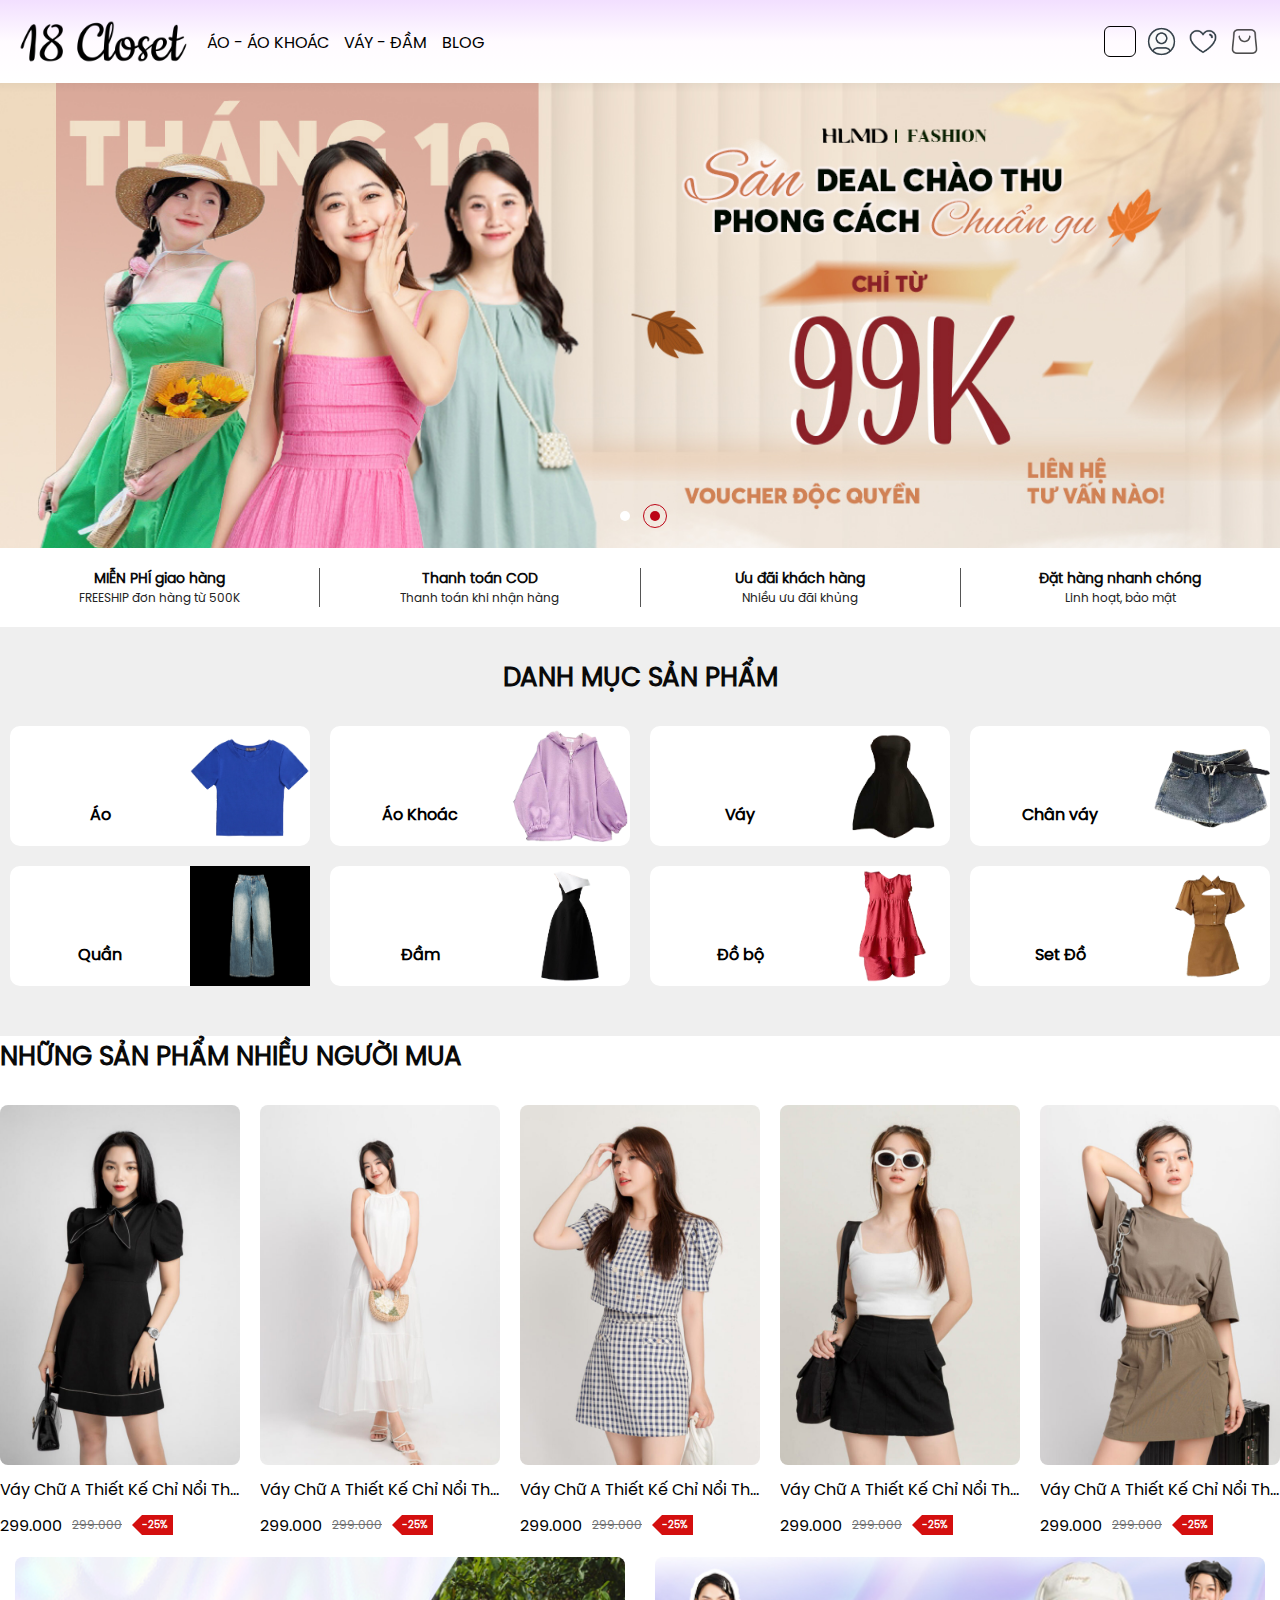
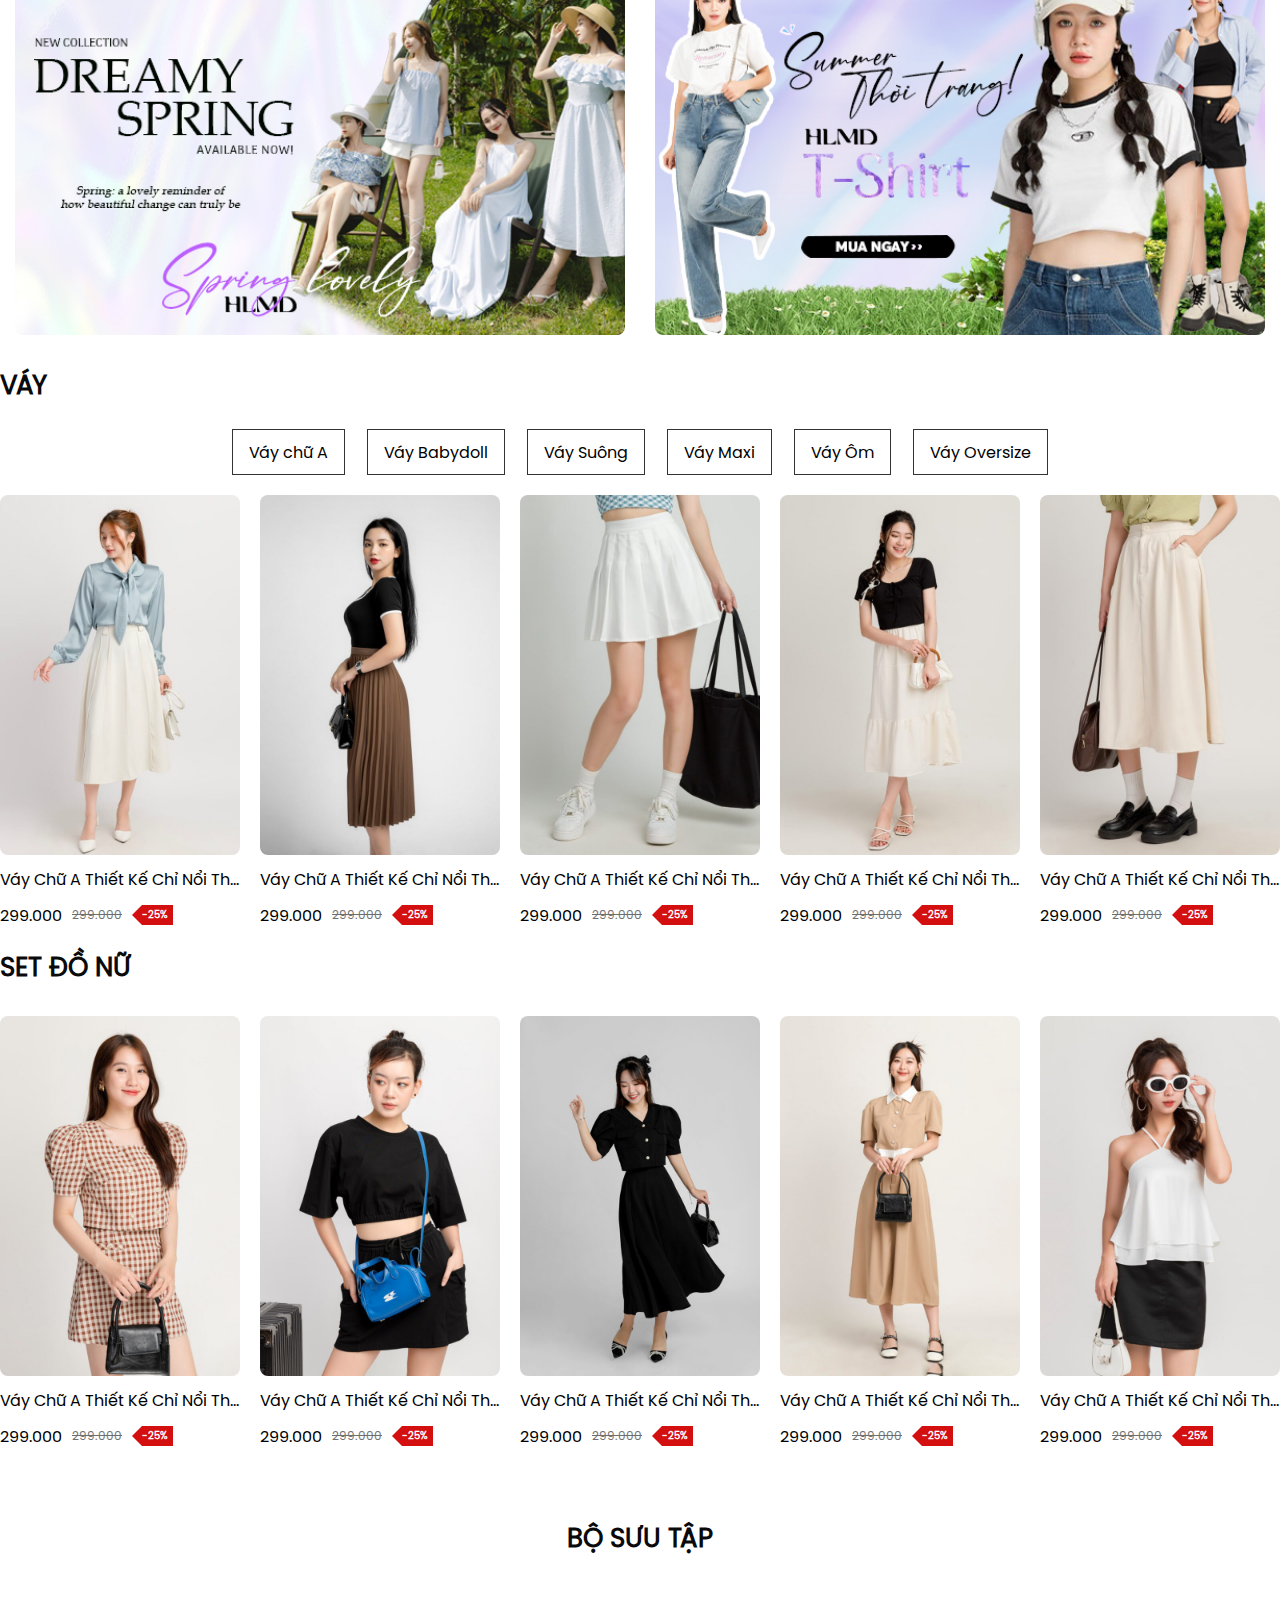
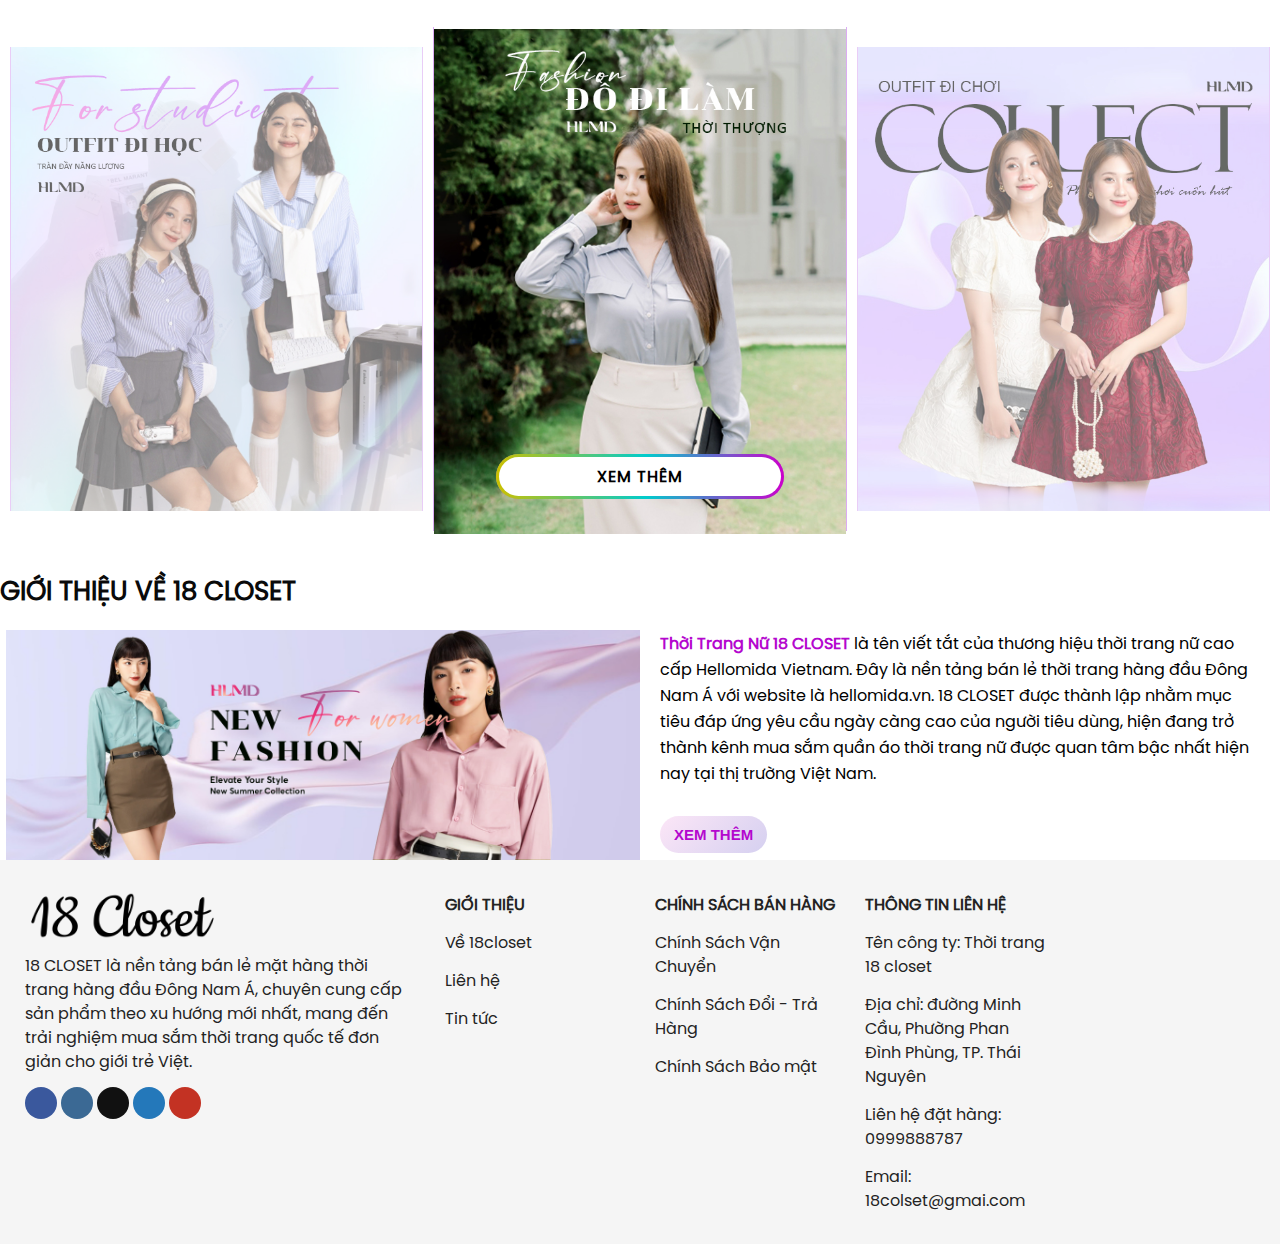
==== commit fab0b8da: "update" ====
--- a/index.html
+++ b/index.html
@@ -390,7 +390,7 @@
                     </div>
                 </div>
             </div>
-            <div class="product-diplay">
+            <div class="product-diplay buy-lost">
                 <div class="grid">
                     <div class="diplay__content">
                         <h2 class="diplay__title">NHỮNG SẢN PHẨM NHIỀU NGƯỜI MUA</h2>
@@ -467,7 +467,7 @@
                     </div>
                 </div>
             </div>
-            <div class="product-diplay set">
+            <div class="product-diplay dress">
                 <div class="grid">
                     <div class="diplay__content">
                         <h2 class="diplay__title">VÁY</h2>
@@ -557,7 +557,7 @@
                 </div>
 
             </div>
-            <div class="product-diplay">
+            <div class="product-diplay shirt">
                 <div class="grid">
                     <div class="diplay__content">
                         <h2 class="diplay__title">SET ĐỒ NỮ</h2>
@@ -783,6 +783,7 @@
         </footer>
     </div>
     <script src="./assets/js/index.js"></script>
+    <script type="module" src="./assets/js/loadData.js"></script>
     <script src="./assets/js/actionPassword.js"></script>
 </body>
 
--- a/assets/css/styles.css
+++ b/assets/css/styles.css
@@ -700,12 +700,16 @@
 
 .product__list {
   display: flex;
+  flex-wrap: wrap;
   margin-left: -10px !important;
   margin-right: -10px !important;
   padding-top: 20px;
 }
 
 .product__items {
+  display: flex;
+  flex-direction: column;
+  align-items: flex-start;
   width: calc(100% / 5 - 20px);
   margin: 0 10px 20px 10px;
   cursor: pointer;
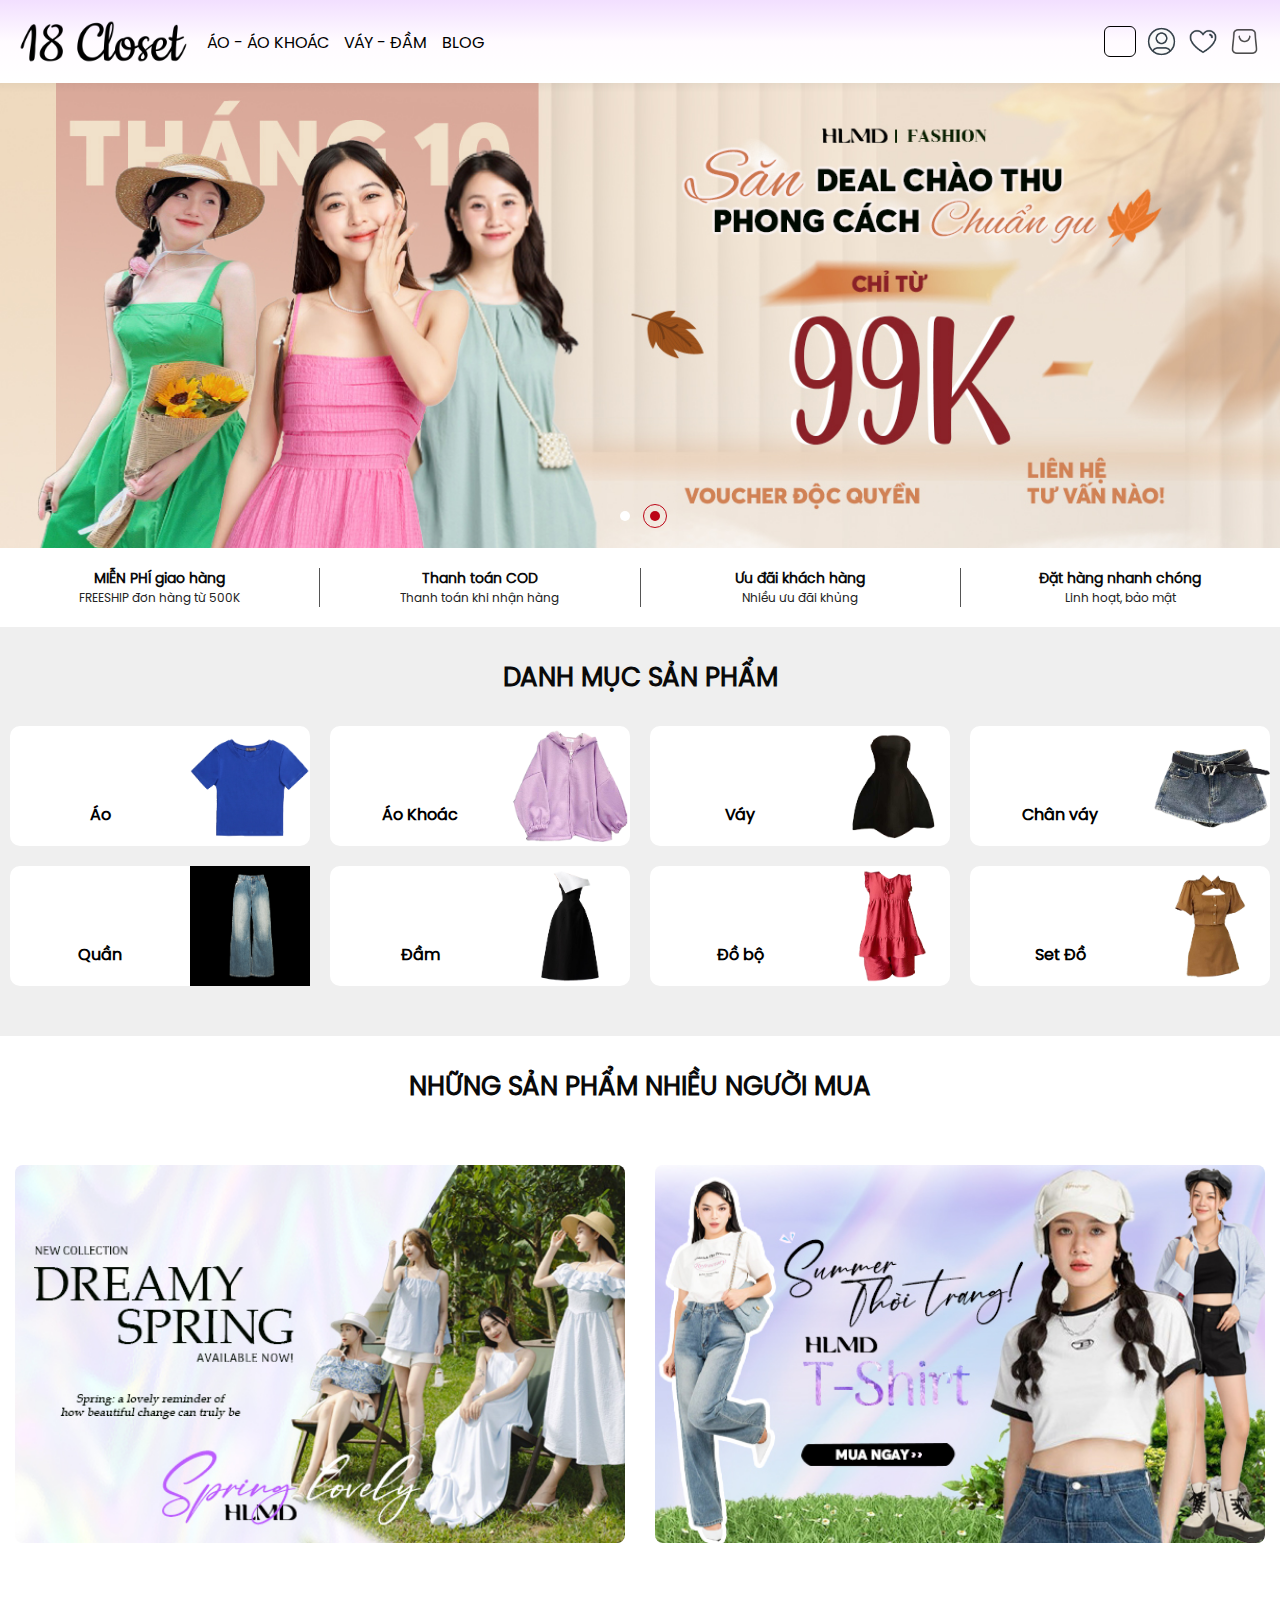
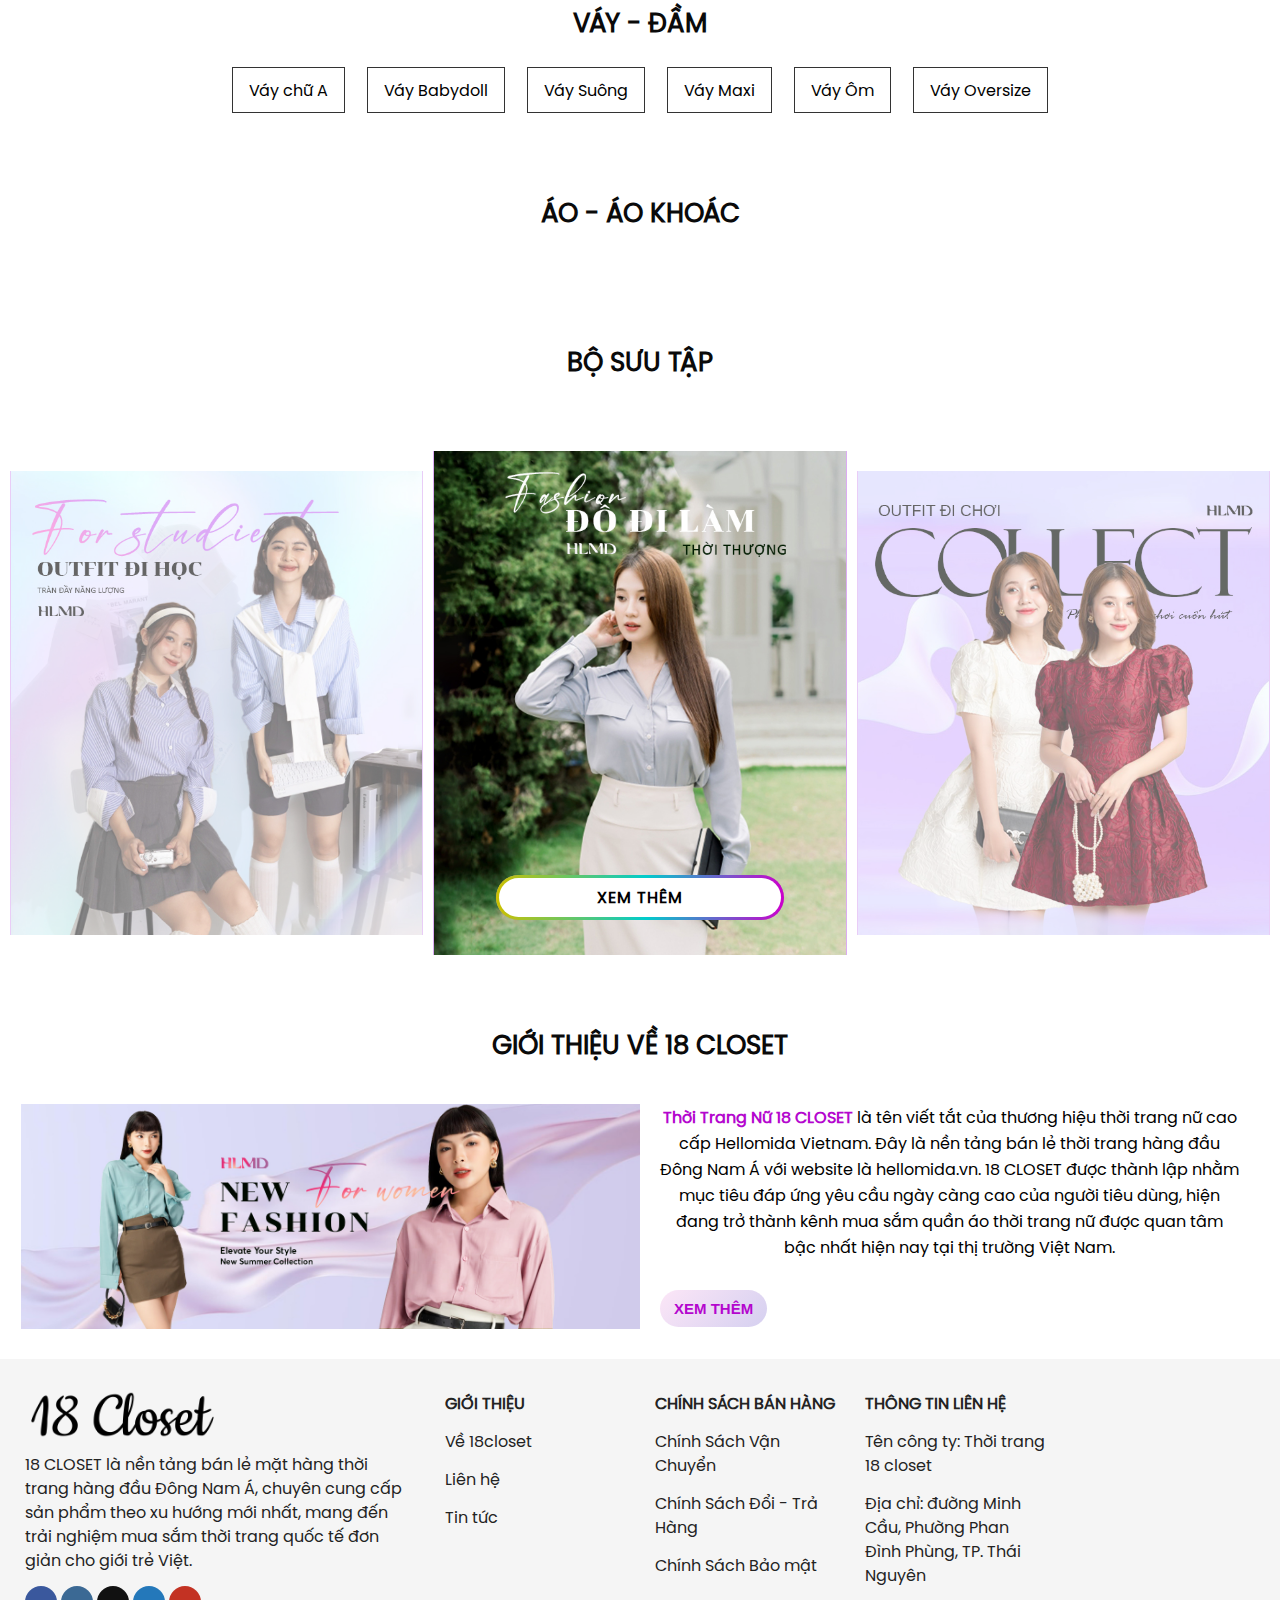
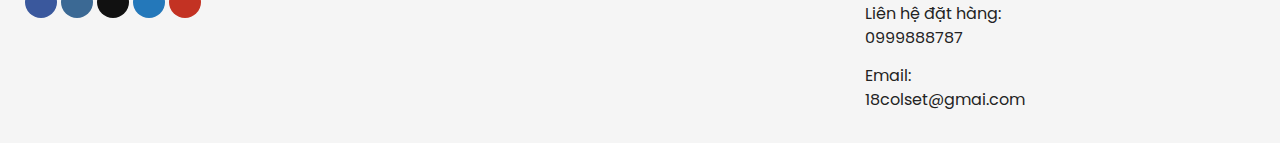
==== commit 727ac14f: "logo click" ====
--- a/index.html
+++ b/index.html
@@ -11,7 +11,6 @@
     <link rel="stylesheet" href="https://cdnjs.cloudflare.com/ajax/libs/font-awesome/6.6.0/css/all.min.css"
         integrity="sha512-Kc323vGBEqzTmouAECnVceyQqyqdsSiqLQISBL29aUW4U/M7pSPA/gEUZQqv1cwx4OnYxTxve5UMg5GT6L4JJg=="
         crossorigin="anonymous" referrerpolicy="no-referrer" />
-    <script src="./assets/js/header.js"></script>
     <script src="./assets/js/base.js"></script>
     <title>18CLOSET - Trang chủ</title>
 </head>
@@ -53,7 +52,7 @@
         </div>
         <header class="header">
             <div class="header__wrapper">
-                <div class="sub__menu">
+                <div class="sub__menu shirt">
                     <div class="sub__menu__wrapper">
                         <div class="sub__menu__background"></div>
                         <div class="sub__menu__dropdown">
@@ -66,42 +65,42 @@
                                 <div class="col-inner">
                                     <ul class="col__menu">
                                         <li class="col__menu-item item-highlight">
-                                            <a href="#" class="col__menu-link">
+                                            <a href="./category-page.html" class="col__menu-link">
                                                 Áo Nữ
                                             </a>
                                         </li>
                                         <li class="col__menu-item">
-                                            <a href="#" class="col__menu-link">
+                                            <a href="./category-page.html" class="col__menu-link">
                                                 Áo Thun
                                             </a>
                                         </li>
                                         <li class="col__menu-item">
-                                            <a href="#" class="col__menu-link">
+                                            <a href="./category-page.html" class="col__menu-link">
                                                 Áo Sơ Mi
                                             </a>
                                         </li>
                                         <li class="col__menu-item">
-                                            <a href="#" class="col__menu-link">
+                                            <a href="./category-page.html" class="col__menu-link">
                                                 Áo Kiểu
                                             </a>
                                         </li>
                                         <li class="col__menu-item">
-                                            <a href="#" class="col__menu-link">
+                                            <a href="./category-page.html" class="col__menu-link">
                                                 Áo Croptop
                                             </a>
                                         </li>
                                         <li class="col__menu-item">
-                                            <a href="#" class="col__menu-link">
+                                            <a href="./category-page.html" class="col__menu-link">
                                                 Áo Polo
                                             </a>
                                         </li>
                                         <li class="col__menu-item">
-                                            <a href="#" class="col__menu-link">
+                                            <a href="./category-page.html" class="col__menu-link">
                                                 Áo Dệt Kim
                                             </a>
                                         </li>
                                         <li class="col__menu-item">
-                                            <a href="#" class="col__menu-link">
+                                            <a href="./category-page.html" class="col__menu-link">
                                                 Áo Dài
                                             </a>
                                         </li>
@@ -118,12 +117,12 @@
                                     <div class="col-inner">
                                         <ul class="col__menu">
                                             <li class="col__menu-item item-highlight">
-                                                <a href="#" class="col__menu-link">
+                                                <a href="./category-page.html" class="col__menu-link">
                                                     Áo Khoác
                                                 </a>
                                             </li>
                                             <li class="col__menu-item">
-                                                <a href="#" class="col__menu-link">
+                                                <a href="./category-page.html" class="col__menu-link">
                                                     Áo Khoác Blazer
                                                 </a>
                                             </li>
@@ -134,7 +133,7 @@
                         </div>
                     </div>
                 </div>
-                <div class="sub__menu">
+                <div class="sub__menu dress">
                     <div class="sub__menu__wrapper">
                         <div class="sub__menu__background"></div>
                         <div class="sub__menu__dropdown">
@@ -147,47 +146,47 @@
                                 <div class="col-inner">
                                     <ul class="col__menu">
                                         <li class="col__menu-item item-highlight">
-                                            <a href="#" class="col__menu-link">
+                                            <a href="./category-page.html" class="col__menu-link">
                                                 Váy Chữ A
                                             </a>
                                         </li>
                                         <li class="col__menu-item">
-                                            <a href="#" class="col__menu-link">
+                                            <a href="./category-page.html" class="col__menu-link">
                                                 Váy Babydoll
                                             </a>
                                         </li>
                                         <li class="col__menu-item">
-                                            <a href="#" class="col__menu-link">
+                                            <a href="./category-page.html" class="col__menu-link">
                                                 Váy Suông
                                             </a>
                                         </li>
                                         <li class="col__menu-item">
-                                            <a href="#" class="col__menu-link">
+                                            <a href="./category-page.html" class="col__menu-link">
                                                 Váy Maxi
                                             </a>
                                         </li>
                                         <li class="col__menu-item">
-                                            <a href="#" class="col__menu-link">
+                                            <a href="./category-page.html" class="col__menu-link">
                                                 Váy Ôm
                                             </a>
                                         </li>
                                         <li class="col__menu-item">
-                                            <a href="#" class="col__menu-link">
+                                            <a href="./category-page.html" class="col__menu-link">
                                                 Váy Oversize
                                             </a>
                                         </li>
                                         <li class="col__menu-item">
-                                            <a href="#" class="col__menu-link">
+                                            <a href="./category-page.html" class="col__menu-link">
                                                 Váy 2 Dây
                                             </a>
                                         </li>
                                         <li class="col__menu-item">
-                                            <a href="#" class="col__menu-link">
+                                            <a href="./category-page.html" class="col__menu-link">
                                                 Đầm Công Sở
                                             </a>
                                         </li>
                                         <li class="col__menu-item">
-                                            <a href="#" class="col__menu-link">
+                                            <a href="./category-page.html" class="col__menu-link">
                                                 Đầm dự Tiệc
                                             </a>
                                         </li>
@@ -204,22 +203,22 @@
                                     <div class="col-inner">
                                         <ul class="col__menu">
                                             <li class="col__menu-item item-highlight">
-                                                <a href="#" class="col__menu-link">
+                                                <a href="./category-page.html" class="col__menu-link">
                                                     Chân Váy Chữ A
                                                 </a>
                                             </li>
                                             <li class="col__menu-item">
-                                                <a href="#" class="col__menu-link">
+                                                <a href="./category-page.html" class="col__menu-link">
                                                     Chân Váy Suông
                                                 </a>
                                             </li>
                                             <li class="col__menu-item">
-                                                <a href="#" class="col__menu-link">
+                                                <a href="./category-page.html" class="col__menu-link">
                                                     Chân Váy Ôm
                                                 </a>
                                             </li>
                                             <li class="col__menu-item">
-                                                <a href="#" class="col__menu-link">
+                                                <a href="./category-page.html" class="col__menu-link">
                                                     Chân Váy Xếo Ly
                                                 </a>
                                             </li>
@@ -395,7 +394,7 @@
                     <div class="diplay__content">
                         <h2 class="diplay__title">NHỮNG SẢN PHẨM NHIỀU NGƯỜI MUA</h2>
                         <div class="product__list">
-                            <div class="product__items">
+                            <!-- <div class="product__items">
                                 <img src="./assets/img/prodcut-display/hot/img1.png" alt="" class="product__items__img">
                                 <div class="product__items__name">Váy Chữ A Thiết Kế Chỉ Nổi Thắt Nơ Cổ VCAFM33</div>
                                 <div class="product__items__price">
@@ -449,7 +448,7 @@
                                         <span class="product__items__price__discount">-25%</span>
                                     </div>
                                 </div>
-                            </div>
+                            </div> -->
                         </div>
                     </div>
                 </div>
@@ -470,7 +469,7 @@
             <div class="product-diplay dress">
                 <div class="grid">
                     <div class="diplay__content">
-                        <h2 class="diplay__title">VÁY</h2>
+                        <h2 class="diplay__title">VÁY - ĐẦM</h2>
                         <div class="product__types">
                             <span class="product__types__items">
                                 Váy chữ A
@@ -492,7 +491,7 @@
                             </span>
                         </div>
                         <div class="product__list">
-                            <div class="product__items">
+                            <!-- <div class="product__items">
                                 <img src="./assets/img/prodcut-display/dress/dress1.png" alt=""
                                     class="product__items__img">
                                 <div class="product__items__name">Váy Chữ A Thiết Kế Chỉ Nổi Thắt Nơ Cổ VCAFM33</div>
@@ -551,7 +550,7 @@
                                         <span class="product__items__price__discount">-25%</span>
                                     </div>
                                 </div>
-                            </div>
+                            </div> -->
                         </div>
                     </div>
                 </div>
@@ -560,9 +559,9 @@
             <div class="product-diplay shirt">
                 <div class="grid">
                     <div class="diplay__content">
-                        <h2 class="diplay__title">SET ĐỒ NỮ</h2>
+                        <h2 class="diplay__title">ÁO - ÁO KHOÁC</h2>
                         <div class="product__list">
-                            <div class="product__items">
+                            <!-- <div class="product__items">
                                 <img src="./assets/img/prodcut-display/set_female/fe1.png" alt=""
                                     class="product__items__img">
                                 <div class="product__items__name">Váy Chữ A Thiết Kế Chỉ Nổi Thắt Nơ Cổ VCAFM33</div>
@@ -621,7 +620,7 @@
                                         <span class="product__items__price__discount">-25%</span>
                                     </div>
                                 </div>
-                            </div>
+                            </div> -->
                         </div>
                     </div>
                 </div>
@@ -785,6 +784,8 @@
     <script src="./assets/js/index.js"></script>
     <script type="module" src="./assets/js/loadData.js"></script>
     <script src="./assets/js/actionPassword.js"></script>
+    <script src="./assets/js/header.js"></script>
+
 </body>
 
 </html>--- a/assets/css/styles.css
+++ b/assets/css/styles.css
@@ -718,6 +718,8 @@
 .product__items img {
   width: 100%;
   border-radius: 8px;
+  aspect-ratio: 2/3;
+  object-fit: cover;
 }
 
 .product__items__name {
@@ -737,7 +739,7 @@
 
 .product__items__price {
   display: flex;
-  align-items: center;
+  align-items: flex-end;
   flex-wrap: wrap;
 }
 
@@ -759,14 +761,23 @@
 
 span.product__items__price__cur__content {
   margin-right: 10px;
+  font-weight: bold;
+  font-size: 2rem;
+  line-height: 2.4rem;
+}
+span.product__items__price__cur__content.l {
+  
+  font-size: 2.4rem;
+  line-height: 2.6rem;
 }
 
 .product__items__price__old__content {
+  font-size: 1.6rem;
+  line-height: 1.6rem;
   opacity: 0.6;
   font-weight: normal;
   white-space: nowrap;
   color: #111;
-  font-size: 12px;
   text-decoration: line-through;
   display: flex;
   justify-content: center;
--- a/assets/css/win.css
+++ b/assets/css/win.css
@@ -23,7 +23,6 @@
   position: relative;
   width: calc(100% / 3);
   display: flex;
-  justify-content: center;
   align-items: center;
   flex-direction: column;
   margin: 0 10px;
@@ -65,7 +64,7 @@
   content: "";
   width: 100%;
   aspect-ratio: 1/1;
-  animation: rotate 10s linear infinite;
+  animation: rotate 4s linear infinite;
   background: linear-gradient(
     90deg,
     rgba(204, 192, 0, 1) 0%,
@@ -142,6 +141,13 @@
 .diplay__content {
   display: flex;
   flex-direction: column;
+  align-items: stretch;
+  text-align: center;
+  padding: 30px 15px;
+
+   /* .diplay__title{
+    padding-bottom: 0;
+   } */
 }
 
 .introduce__content__row {
@@ -149,7 +155,8 @@
 }
 
 .introduce .diplay__title {
-  margin-bottom: 20px;
+  margin-bottom: 10px;
+  padding-bottom: 30px;
 }
 
 .introduce__content__row img,
@@ -204,6 +211,7 @@
   justify-content: center;
   color: rgba(102, 102, 102, 0.7);
   font-weight: 400;
+  margin-top: 20px;
 }
 .container__nav span + span {
   margin-left: 6px;
@@ -220,6 +228,7 @@
   align-items: flex-start;
   width: 40%;
   padding: 0 20px;
+  border-radius: 4px;
 }
 .product__infor__images img {
   width: 80%;
@@ -282,9 +291,37 @@
   font-size: 1.8rem;
   box-shadow: 1px 2px 4px 4px #dddddd45;
   cursor: pointer;
-}
+  border-radius: 4px;
+
+  /* display: inline-block;
+  position: relative;
+  cursor: pointer;
+  padding: 10px;
+  border: 1px solid #ccc;
+  margin: 5px; */
+}
+
+
 .product__infor__col__list__size + .product__infor__col__list__size {
   margin-left: 12px;
+}
+
+.product__infor__col__list__size input[type="radio"] {
+  display: none;
+}
+
+.product__infor__col__list__size span{
+  display: flex;
+  justify-content: center;
+  align-items: center;
+  width: 100%;
+  height: 100%;
+}
+
+
+.product__infor__col__list__size input[type="radio"]:checked + span {
+  background-color: #000;
+  color: white;
 }
 
 .product__infor__col__list__input {
@@ -298,10 +335,13 @@
   padding: 0 8px;
 }
 .product__infor__col__list__input input {
+  text-align: center;
   max-width: 100px;
   padding: 0 8px;
   outline: none;
   border: none;
+  font-size: 1.6rem;
+
 }
 
 .product__infor__col__list button {
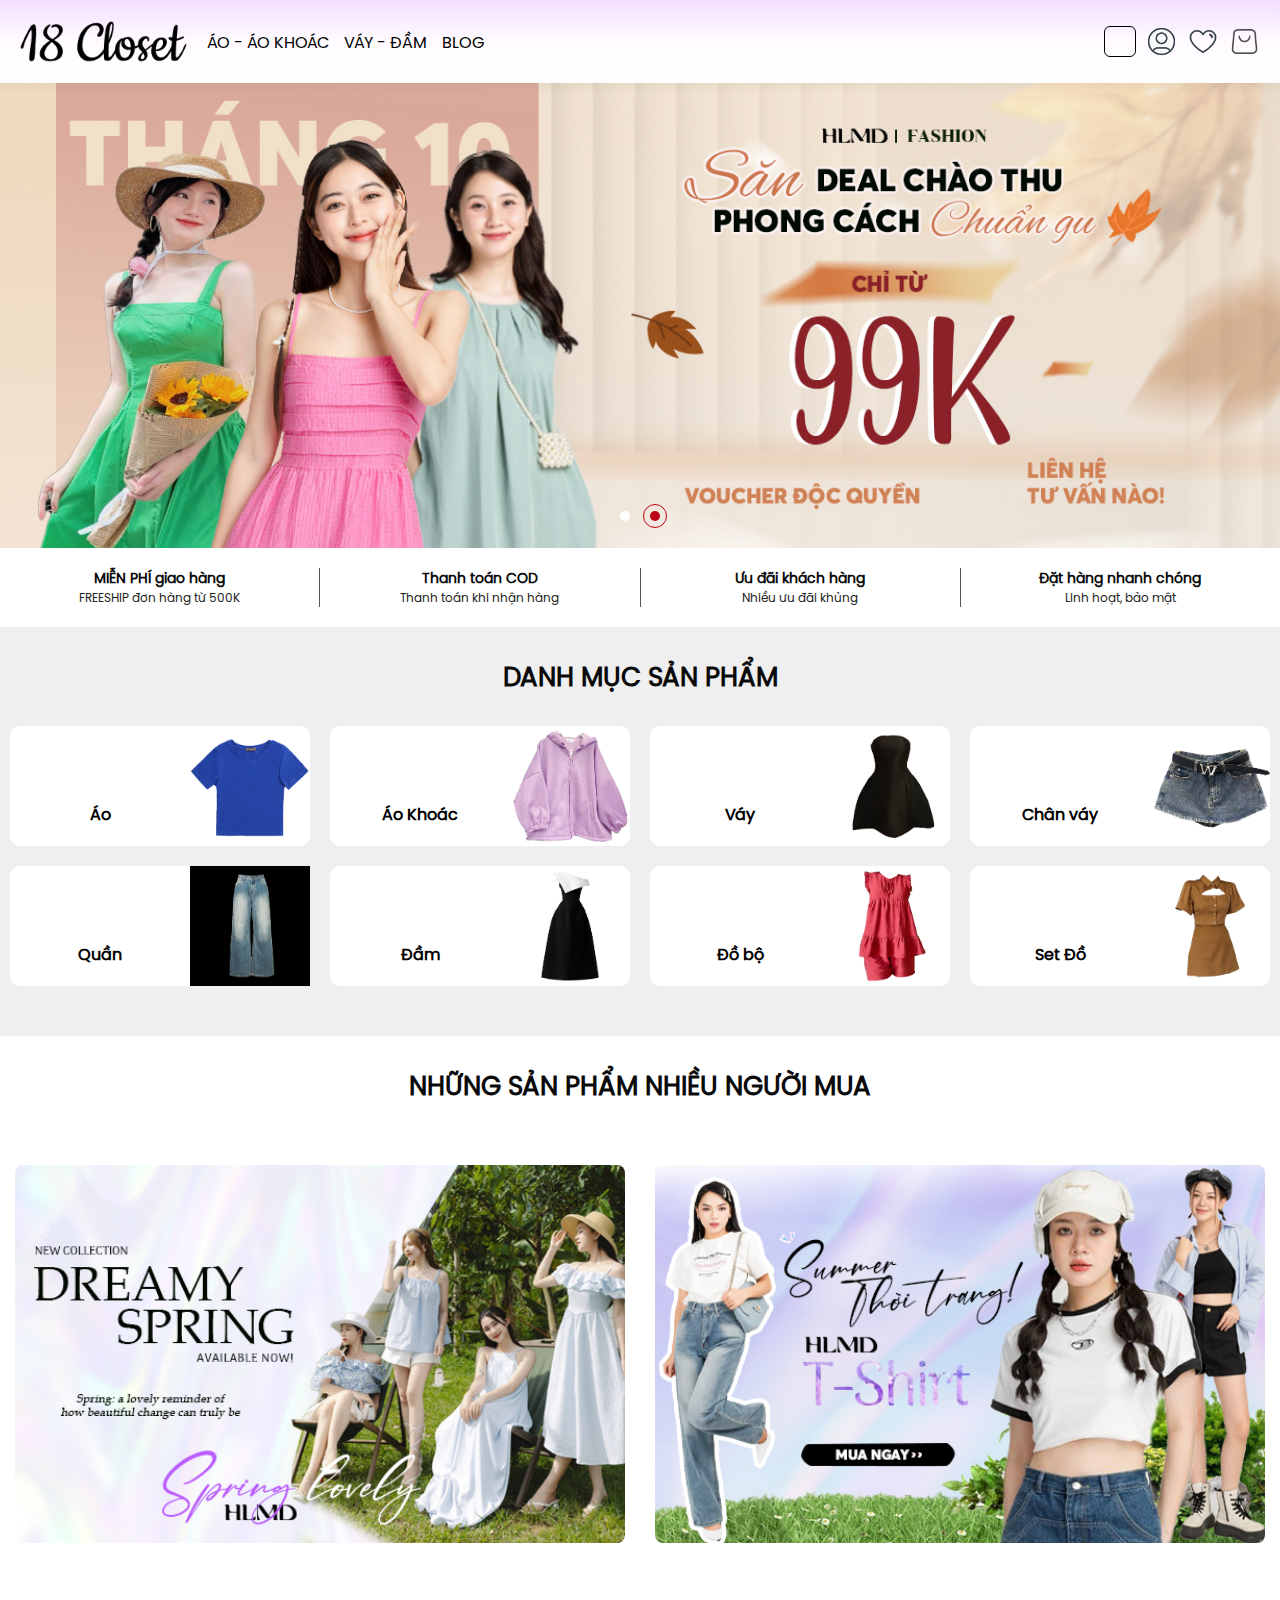
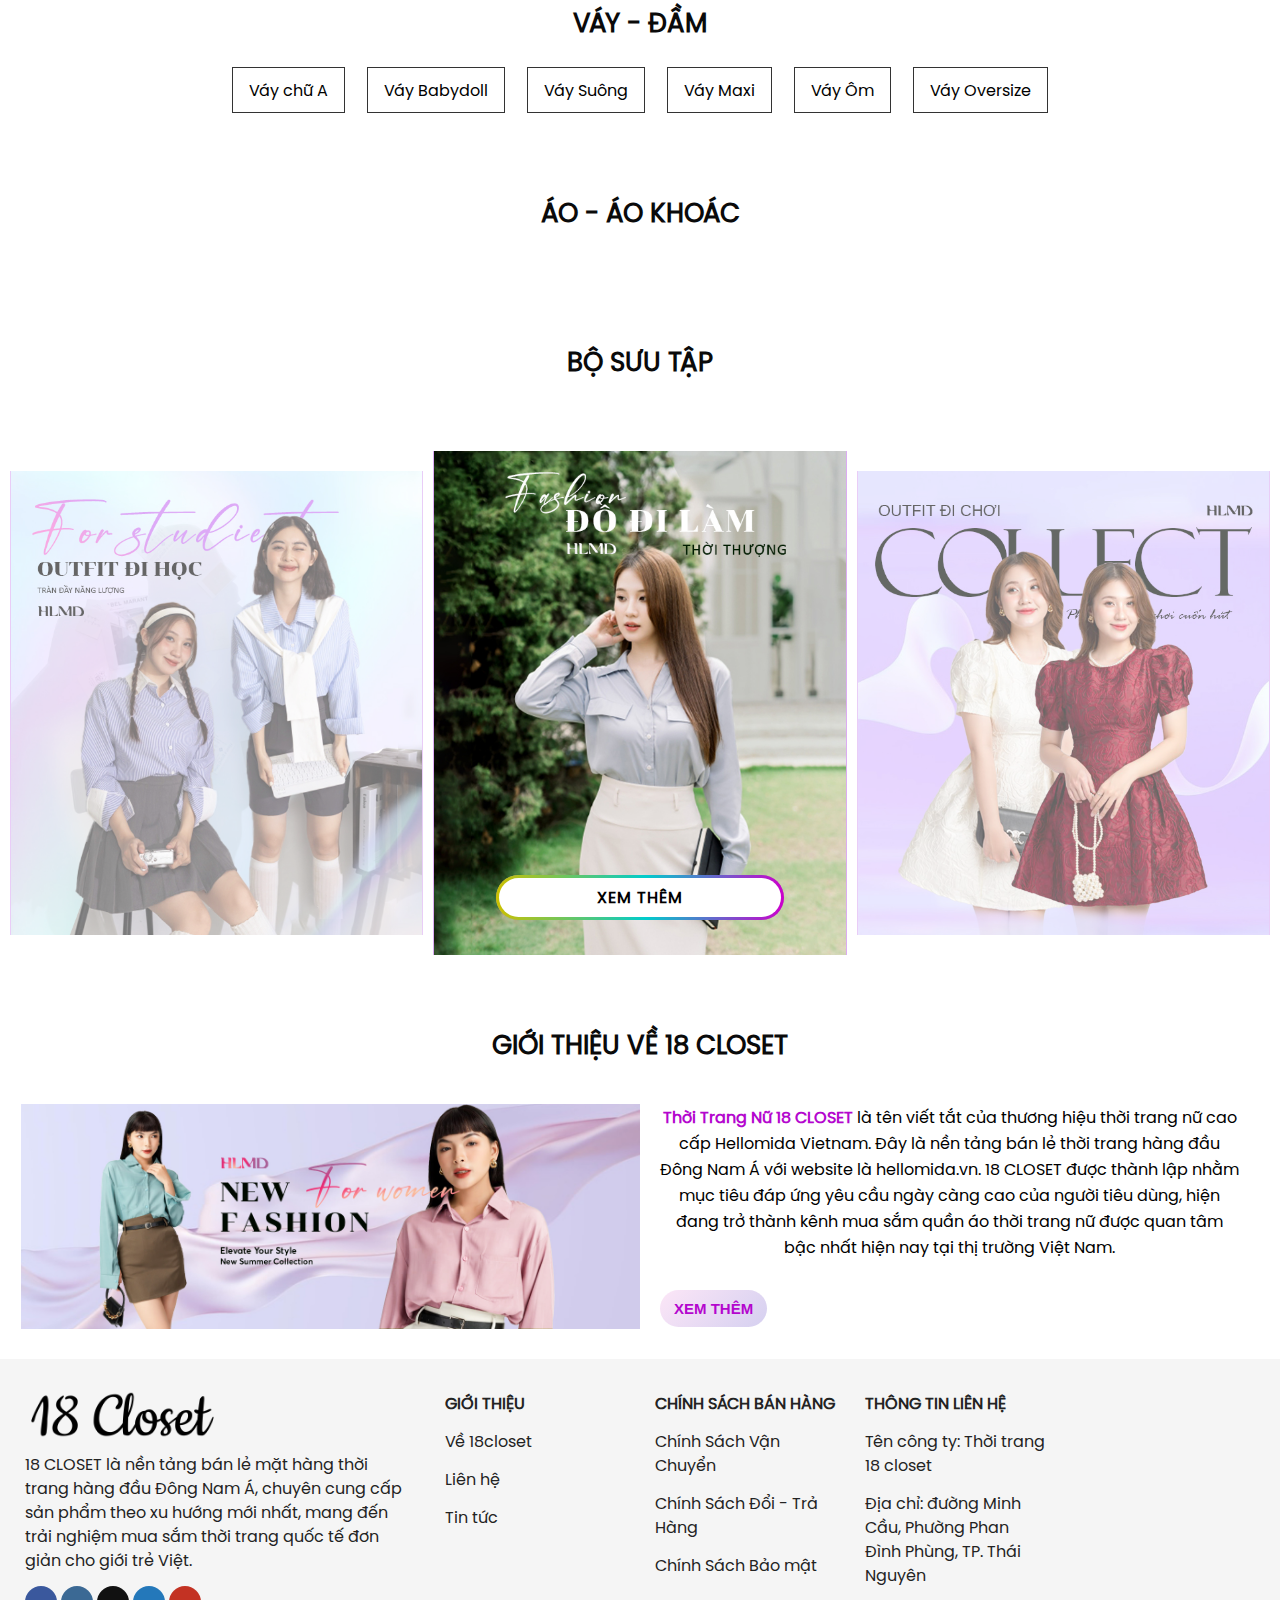
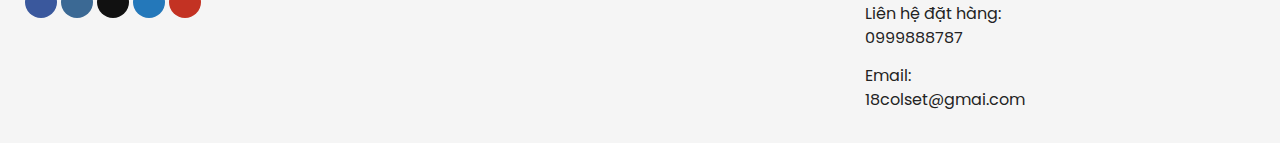
==== commit c4a74105: "form and api to register, login done" ====
--- a/index.html
+++ b/index.html
@@ -11,41 +11,74 @@
     <link rel="stylesheet" href="https://cdnjs.cloudflare.com/ajax/libs/font-awesome/6.6.0/css/all.min.css"
         integrity="sha512-Kc323vGBEqzTmouAECnVceyQqyqdsSiqLQISBL29aUW4U/M7pSPA/gEUZQqv1cwx4OnYxTxve5UMg5GT6L4JJg=="
         crossorigin="anonymous" referrerpolicy="no-referrer" />
-    <script src="./assets/js/base.js"></script>
     <title>18CLOSET - Trang chủ</title>
 </head>
 
 <body>
+    <div id="toast" class="toast">
+        <div class="wrapper">
+            <div class="toast-icon">
+                
+            </div>
+            <div class="toast-info">
+                <div class="toast-title">
+
+                </div>
+                <div class="toast-content">
+
+                </div>
+            </div>
+            <div class="cooldown"></div>
+        </div>
+    </div>
     <div class="app">
         <div class="login">
             <div class="wrapper">
-                <form action="" method="post">
+                <div class="form-overlay"></div>
+                <form action="#" class="form active">
                     <img src="./assets/img/logo.png" alt="realtime chat logo">
-                    <div class="box-input">
-                        <label for="email">
-                            Địa chỉ email
-                        </label>
-                        <div>
-                            <i class="fa-solid fa-envelope"></i>
-                            <input tabindex="1" id="email" name="email" type="text" placeholder="example" required>
-                        </div>
-                    </div>
-                    <div id="box-pw-login" class="box-input">
-                        <label for="password">
-                            Mật khẩu
-                        </label>
-                        <div>
-                            <i class="fa-solid fa-lock"></i>
-                            <input tabindex="2" id="password" name="password" type="password" placeholder="••••••" required>
-                            <i class="fa-solid fa-eye" tabindex="3"></i>
-                        </div>
-                    </div>
-                    <button tabindex="4" type="submit">
+                    <label class="box-input">
+                        Số Điện thoại
+                        <i class="fa-solid fa-phone"></i>
+                        <input name="tel-login" type="tel" placeholder="+84" required>
+                    </label>
+                    <label class="box-input password">
+                        Mật khẩu
+                        <i class="fa-solid fa-lock"></i>
+                        <input name="password-login" type="password" placeholder="••••••" required>
+                        <i class="fa-solid fa-eye"></i>
+                    </label>
+                    <button type="submit">
                         Đăng nhập
                     </button>
                     <div class="option">
-                        <a tabindex="5" href="#">Đăng ký</a>
-                        <a tabindex="6" href="#">Quên mật khẩu?</a>
+                        <a class="btn-show-register" href="#">Đăng ký</a>
+                        <a href="#">Quên mật khẩu?</a>
+                    </div>
+                </form>
+                <form action="#" class="form">
+                    <img src="./assets/img/logo.png" alt="realtime chat logo">
+                    <label class="box-input">
+                        Họ và tên
+                        <i class="fa-solid fa-user"></i>
+                        <input name="fullname" type="text" placeholder="nguyen van a" required>
+                    </label>
+                    <label class="box-input">
+                        Số Điện thoại
+                        <i class="fa-solid fa-phone"></i>
+                        <input name="tel-register" type="tel" placeholder="+84" required>
+                    </label>
+                    <label class="box-input password">
+                        Mật khẩu
+                        <i class="fa-solid fa-lock"></i>
+                        <input name="password-register" type="password" placeholder="••••••" required>
+                        <i class="fa-solid fa-eye"></i>
+                    </label>
+                    <button type="submit">
+                        Đăng ký
+                    </button>
+                    <div class="option register">
+                        <a class="btn-show-login" href="#">Đăng nhập</a>
                     </div>
                 </form>
             </div>
@@ -284,7 +317,7 @@
                                 </a>
                             </li>
                             <li class="header__right nav-item">
-                                <a href="#" class="header__right nav-link">
+                                <a href="./cart-page.html" class="header__right nav-link">
                                     <img class="img-default" src="./assets/img/icons/cart.png" alt="">
                                     <img class="img-hover" src="./assets/img/icons/cart_hover.svg" alt="">
                                 </a>
@@ -781,9 +814,10 @@
 
         </footer>
     </div>
+    <script type="module" src="./assets/js/base.js"></script>
     <script src="./assets/js/index.js"></script>
     <script type="module" src="./assets/js/loadData.js"></script>
-    <script src="./assets/js/actionPassword.js"></script>
+    <script type="module" src="./assets/js/userActions.js"></script>
     <script src="./assets/js/header.js"></script>
 
 </body>
--- a/assets/css/styles.css
+++ b/assets/css/styles.css
@@ -20,19 +20,212 @@
   --bsd-xl: #0000005a;
   --brg-color-1: #f2dfff;
   --brg-color-2: #fffbff;
-}
+
+  --toast-brg: #fff;
+  --toast-normal: #DDDDDD;
+  --toast-successful: #75D00F;
+  --toast-error: #F33950;
+}
+
+@keyframes toast {
+  0% {
+    transform: translateX(calc(100% + 15px));
+  }
+
+  100% {
+    transform: translateX(calc(0%));
+  }
+}
+
+@keyframes cooldown {
+  0% {
+    transform: translateX(calc(0%));
+  }
+
+  100% {
+    transform: translateX(calc(-100%));
+  }
+}
+
+.toast {
+  z-index: 999;
+  transform: translateX(calc(100% + 15px));
+  position: fixed;
+  top: 10px;
+  right: 15px;
+  background-color: var(--toast-brg);
+
+
+  border-radius: 6px;
+  overflow: hidden;
+
+  box-shadow: 3px 3px 10px #00000012;
+
+  .wrapper::before {
+    content: '';
+    position: absolute;
+    top: 0;
+    left: 0;
+    bottom: 0;
+    width: 10px;
+    background-color: var(--toast-normal);
+  }
+
+  .wrapper::after {
+    content: '';
+    position: absolute;
+    top: 0;
+    left: 4px;
+    bottom: 0;
+    width: 13px;
+    background-color: var(--toast-brg);
+    border-radius: 6px;
+  }
+
+  .wrapper {
+    position: relative;
+    display: flex;
+    justify-content: flex-start;
+    align-items: center;
+    gap: 10px;
+
+    padding: 5px 20px 5px 12px;
+
+    min-width: 250px;
+
+
+    .toast-icon {
+      display: flex;
+      justify-content: center;
+      align-items: center;
+      flex-shrink: 0;
+      color: var(--toast-normal);
+
+      i {
+        display: flex;
+        justify-content: center;
+        align-items: center;
+        flex-shrink: 0;
+        height: 35px;
+        width: 35px;
+        font-size: 20px;
+        background-color: unset;
+      }
+    }
+
+    .toast-info {
+      display: flex;
+      justify-content: flex-start;
+      align-items: flex-start;
+      flex-direction: column;
+
+      height: 100%;
+
+      .toast-title {
+        font-weight: 500;
+      }
+
+      .toast-content {
+        font-size: 14px;
+        font-weight: 300;
+      }
+    }
+  }
+}
+
+.toast.successful {
+  animation: toast .35s ease-out forwards;
+
+  .wrapper::before {
+    background-color: var(--toast-successful);
+  }
+
+  .toast-icon {
+    color: var(--toast-successful);
+  }
+
+  .cooldown {
+    animation: cooldown 3s ease-out forwards;
+    background-color: var(--toast-successful);
+  }
+}
+
+.toast.error {
+  animation: toast .35s ease forwards;
+
+  .wrapper::before {
+    background-color: var(--toast-error);
+  }
+
+  .toast-icon {
+    color: var(--toast-error);
+  }
+
+  .cooldown {
+    animation: cooldown 3s ease-out forwards;
+    background-color: var(--toast-error);
+  }
+
+}
+
 /* Ẩn biểu tượng con mắt trong ô nhập mật khẩu */
 input[type="password"]::-ms-reveal,
 input[type="password"]::-ms-clear {
-    display: none;
-}
+  display: none;
+}
+
 /* form login*/
+@keyframes formInOpacity {
+  0%{
+    opacity: 0;
+  }
+  100%{
+    opacity: 1;
+  }
+}
+@keyframes formOutOpacity {
+  0%{
+    opacity: 1;
+  }
+  100%{
+    opacity: 0;
+  }
+}
+@keyframes formSideToTop {
+  0%{
+    transform: translateY(0px);
+  }
+  100%{
+    transform: translateY(-50px);
+  }
+}
+@keyframes formSideToBottom {
+  0%{
+    transform: translateY(-50px);
+  }
+  100%{
+    transform: translateY(0px);
+  }
+}
 .login.show{
-  display: grid;
+  display: unset;
+  .form-overlay{
+    animation: formInOpacity .35s forwards;
+  }
+  .form{
+    animation: formSideToBottom .35s forwards,formInOpacity .5s forwards;
+  }
+}
+.login.wait{
+  display: unset;
+  .form-overlay{
+    animation: formOutOpacity .5s forwards;
+  }
+  .form{
+    animation: formSideToTop .25s forwards,formOutOpacity .25s forwards;
+  }
 }
 .login {
-  width: 100%;
-  height: 100%;
   display: none;
   position: fixed;
   top: 0;
@@ -40,80 +233,53 @@
   bottom: 0;
   left: 0;
   z-index: 100;
-  background-color: var(--brg-color-2);
-
+  
+  
   .wrapper {
+    position: relative;
+    height: 100%;
+    width: 100%;
     padding: 15px;
-    display: inherit;
-    place-items: center;
-
-    form:hover {
-      box-shadow: 5px 5px 15px #00000022;
+    display: flex;
+    justify-content: center;
+    align-items: center;
+    
+    .form-overlay {
+      background-color: #0000005a;
+      backdrop-filter: blur(10px);
+      position: absolute;
+      width: 100%;
+      height: 100%;
+      z-index: 1;
     }
 
-    form {
-      background-image: linear-gradient(to bottom, #fce6f75a, #d5d0f05a);
+    .form:hover {
+      box-shadow: 5px 5px 15px #0000001a;
+    }
+
+    .form.active {
+      display: flex;
+    }
+
+    .form {
+      display: none;
+      justify-content: center;
+      align-items: center;
+      flex-direction: column;
+      position: absolute;
+      z-index: 2;
+      background: linear-gradient(-135deg, #ffe0f8, #c0b6ff);
       width: 100%;
       max-width: 400px;
       padding: 30px;
-      display: grid;
-      place-items: center;
-      grid-template-columns: 1fr;
       gap: 25px;
       border-radius: 30px;
-      box-shadow: 5px 5px 15px #00000012;
+      box-shadow: 5px 5px 15px #0000000f;
       transition: .3s all;
 
       img {
         width: 100%;
         object-fit: cover;
-      }
-
-      .box-input:nth-child(2) {
-        div {
-          width: 100%;
-          grid-template-columns: auto 1fr;
-          /* box-shadow: 0 0 10px #000; */
-        }
-      }
-
-      .box-input:nth-child(3) {
-        div {
-          grid-template-columns: auto 1fr auto;
-          width: 100%;
-
-          .fa-eye {
-            background-color: transparent;
-            width: 34px;
-            height: 34px;
-            border-radius: 10px;
-            font-size: 14px;
-            cursor: pointer;
-            display: grid;
-            place-items: center;
-            display: none;
-          }
-
-          .fa-eye.active {
-            display: grid;
-          }
-
-          .fa-eye-slash {
-            background-color: transparent;
-            width: 34px;
-            height: 34px;
-            border-radius: 10px;
-            font-size: 14px;
-            cursor: pointer;
-            display: grid;
-            place-items: center;
-            display: none;
-          }
-
-          .fa-eye-slash.active {
-            display: grid;
-          }
-        }
       }
 
       .box-input {
@@ -125,41 +291,52 @@
         place-items: start;
         box-shadow: 0 0 20px #00000012;
         gap: 5px;
-
-        div {
-          display: grid;
-          place-items: center;
-          grid-template-columns: auto 1fr;
-          gap: 10px;
-
-          input {
-            width: 100%;
-            padding: 5px 5px 5px 8px;
-            font-size: 16px;
-            border: unset;
-            background-color: transparent;
-            border-radius: 10px;
-            font-family: 'SVN Poppins';
-          }
-
-          p {
-            width: 100%;
-            padding: 5px;
-            font-size: 16px;
-            border: unset;
-            background-color: transparent;
-            border-radius: 10px;
-          }
-
-          i {
-            margin-bottom: -2px;
-            color: #888;
-          }
+        position: relative;
+
+        label {
+          width: 100%;
+        }
+
+        input {
+          width: 100%;
+          padding: 5px 34px;
+          font-size: 16px;
+          border: unset;
+          background-color: transparent;
+          border-radius: 10px;
+          font-family: 'SVN Poppins';
+          outline: none;
+        }
+
+        .fa-solid {
+          color: #888;
+          position: absolute;
+          bottom: 16px;
+          left: 16px;
+          height: 34px;
+          aspect-ratio: 1/1;
+          display: flex;
+          justify-content: center;
+          align-items: center;
+          z-index: 2;
+        }
+
+        .fa-eye,
+        .fa-eye-slash {
+          left: unset;
+          right: 16px;
+          cursor: pointer;
+          display: none;
+        }
+
+        i.active {
+          display: flex;
         }
       }
 
       button:hover {
-        background: linear-gradient(135deg, #fad3f1, #beb7e9);
+        background: linear-gradient(135deg, #ffbaef, #ac9fff);
+        color: #fff;
       }
 
       button {
@@ -184,9 +361,12 @@
 
         a {
           text-decoration: unset;
-          color: var(--primary-color);
+          color: #000;
           font-size: 12px;
         }
+      }
+      .option.register{
+        justify-content: center;
       }
     }
   }
@@ -411,9 +591,11 @@
   background-color: var(--bgr-color);
   z-index: -1;
 }
-.sub__menu.shows .sub__menu__dropdown{
+
+.sub__menu.shows .sub__menu__dropdown {
   animation: fadeInForSubMenu .35s forwards;
 }
+
 .sub__menu__dropdown {
   max-width: 1200px;
   margin: 0 -30px;
@@ -422,7 +604,7 @@
 }
 
 @keyframes fadeInForSubMenu {
-  to{
+  to {
     opacity: 1;
   }
 }
@@ -486,6 +668,7 @@
 
   .img__hidden {
     opacity: 0;
+    /* height: 100%; */
   }
 }
 
@@ -494,9 +677,9 @@
   flex-grow: 1;
   flex-shrink: 0;
   width: 100%;
-  max-height: 550px;
   object-fit: cover;
   transition: left 0.4s ease;
+  height: 100%;
 }
 
 .banner__list__img.img1 {
@@ -725,12 +908,11 @@
 .product__items__name {
   color: black;
   font-weight: 500;
-  font-size: 20.8px;
-  font-size: 16px;
   max-width: 100%;
   white-space: nowrap;
   overflow: hidden;
   text-overflow: ellipsis;
+  margin-top: 10px;
 }
 
 .product__items>div {
@@ -739,8 +921,9 @@
 
 .product__items__price {
   display: flex;
-  align-items: flex-end;
+  align-items: center;
   flex-wrap: wrap;
+  width: 100%;
 }
 
 .price-old-wrapp {
@@ -762,18 +945,17 @@
 span.product__items__price__cur__content {
   margin-right: 10px;
   font-weight: bold;
-  font-size: 2rem;
-  line-height: 2.4rem;
-}
+  font-size: 17px;
+}
+
 span.product__items__price__cur__content.l {
-  
+
   font-size: 2.4rem;
   line-height: 2.6rem;
 }
 
 .product__items__price__old__content {
-  font-size: 1.6rem;
-  line-height: 1.6rem;
+  font-size: 15px;
   opacity: 0.6;
   font-weight: normal;
   white-space: nowrap;
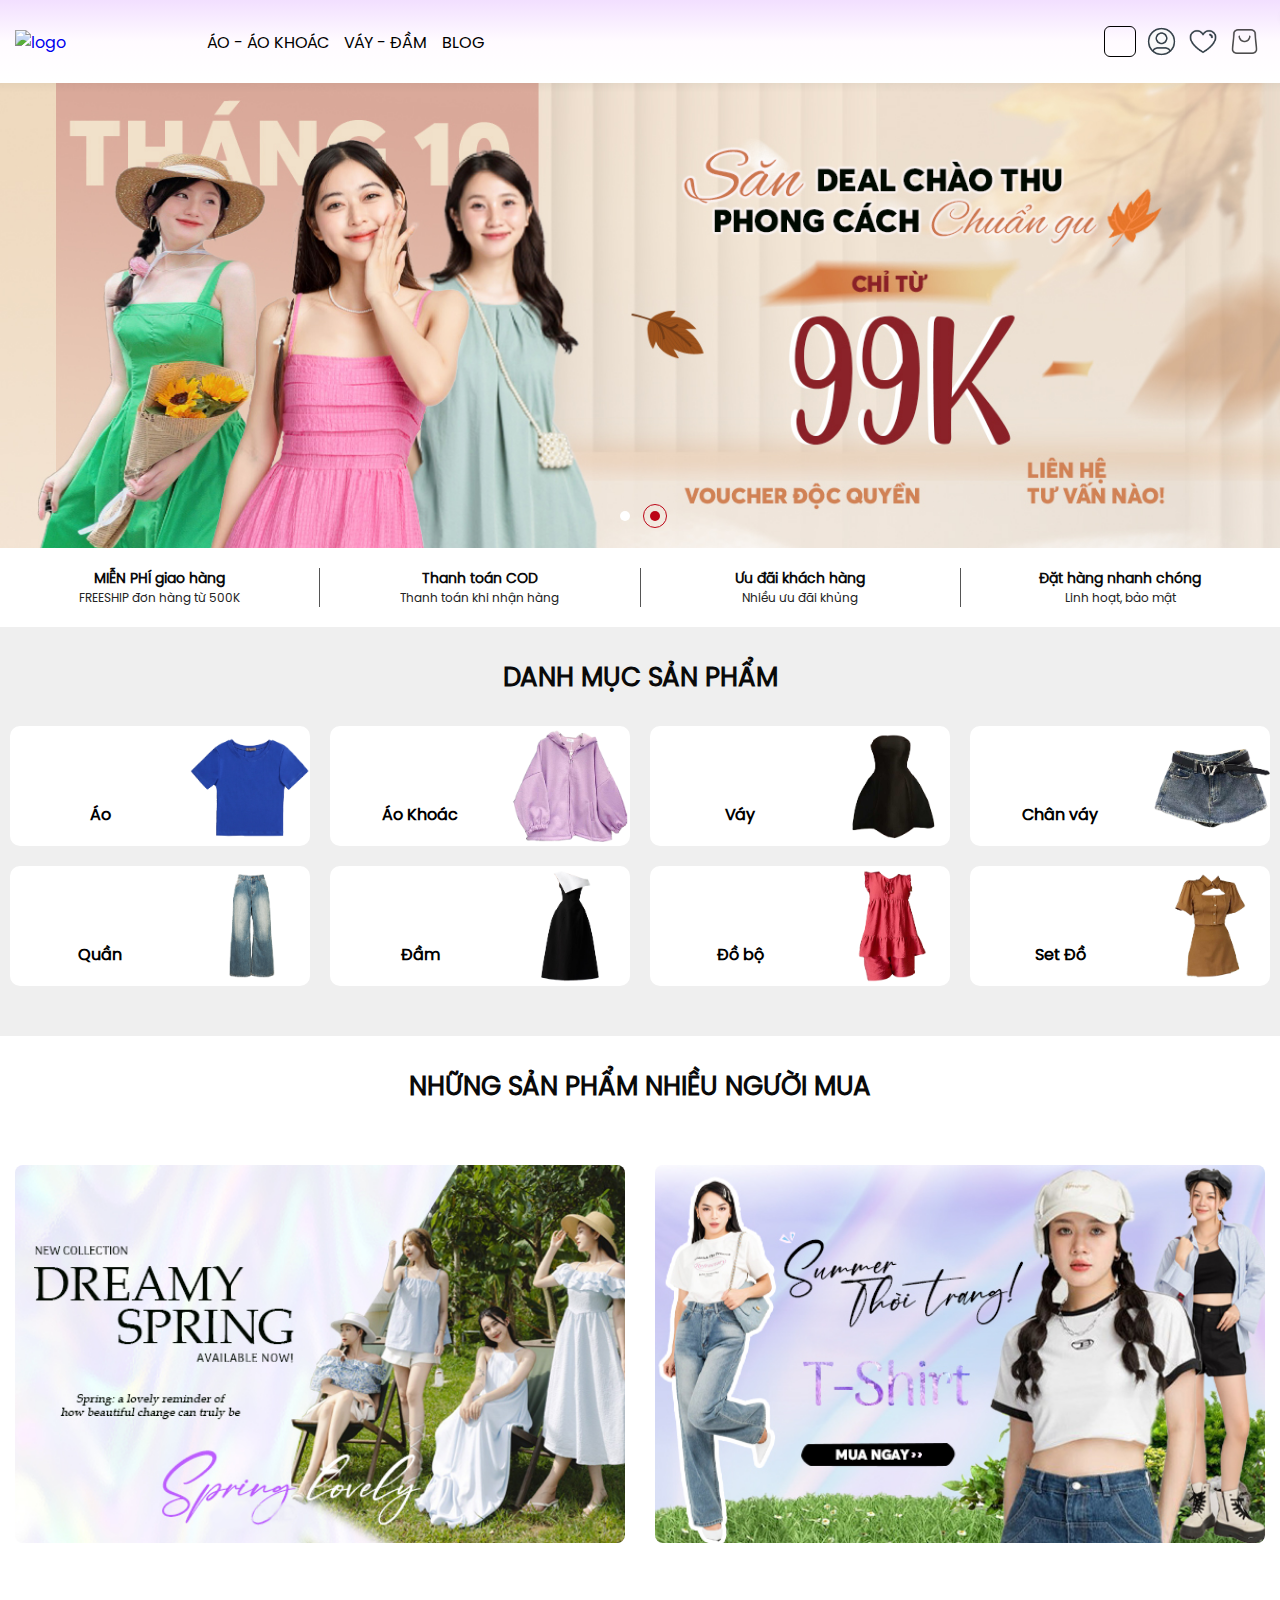
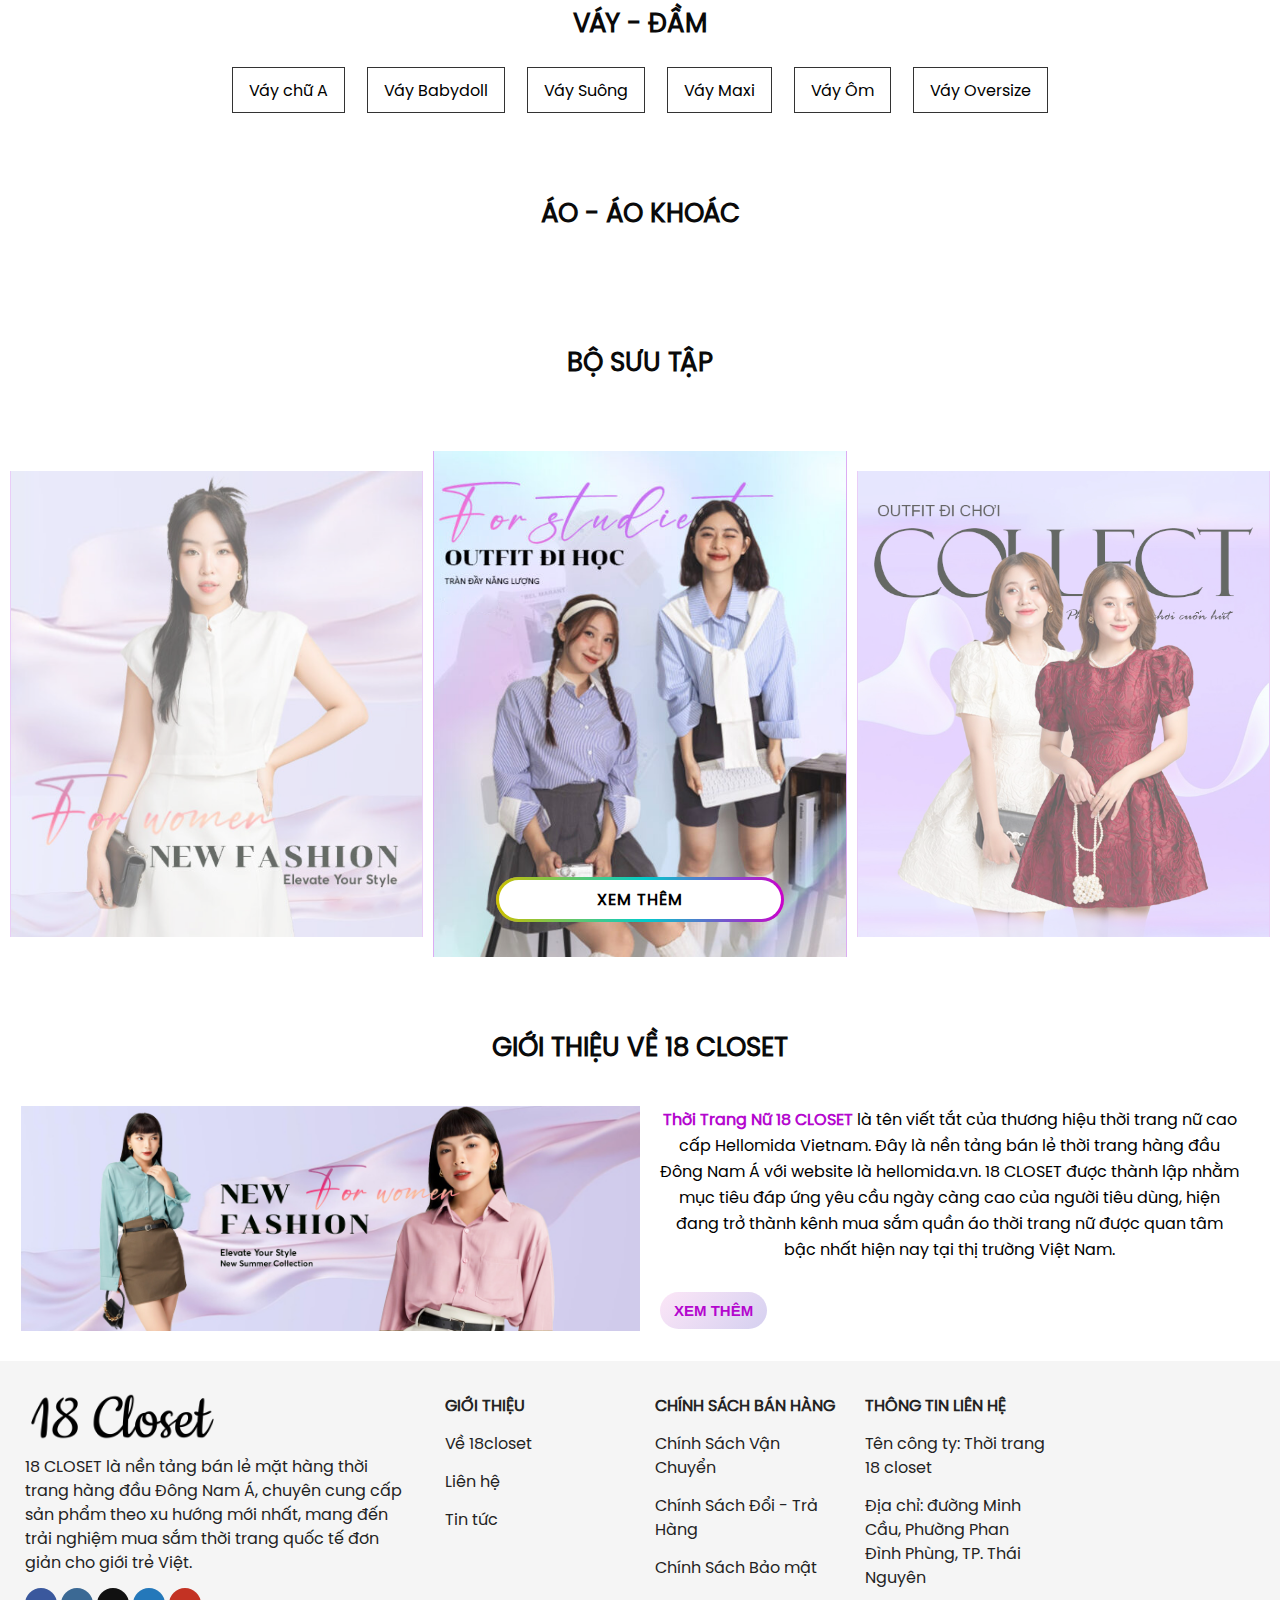
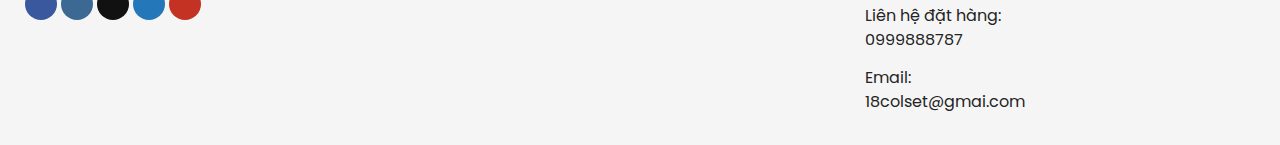
==== commit f2f1e784: "update" ====
--- a/index.html
+++ b/index.html
@@ -2,7 +2,7 @@
 <html lang="en">
 
 <head>
-    <link rel="shortcut icon" href="./assets/img/shortut-ico.png" type="image/x-icon">
+    <link rel="shortcut icon" href="./assets/img/shortut-ico.webp" type="image/x-icon">
     <link rel="stylesheet" href="./assets/css/base.css">
     <link rel="stylesheet" href="./assets/css/styles.css">
     <link rel="stylesheet" href="./assets/css/win.css">
@@ -36,7 +36,7 @@
             <div class="wrapper">
                 <div class="form-overlay"></div>
                 <form action="#" class="form active">
-                    <img src="./assets/img/logo.png" alt="realtime chat logo">
+                    <img src="./assets/img/logo.webp" alt="realtime chat logo">
                     <label class="box-input">
                         Số Điện thoại
                         <i class="fa-solid fa-phone"></i>
@@ -57,7 +57,7 @@
                     </div>
                 </form>
                 <form action="#" class="form">
-                    <img src="./assets/img/logo.png" alt="realtime chat logo">
+                    <img src="./assets/img/logo.webp" alt="realtime chat logo">
                     <label class="box-input">
                         Họ và tên
                         <i class="fa-solid fa-user"></i>
@@ -91,7 +91,7 @@
                         <div class="sub__menu__dropdown">
                             <div class="menu__dropdown__col col-1">
                                 <div class="col-inner">
-                                    <img src="./assets/img/ao_ao-khoac_1.png" alt="">
+                                    <img src="./assets/img/ao_ao-khoac_1.webp" alt="">
                                 </div>
                             </div>
                             <div class="menu__dropdown__col col-2">
@@ -142,7 +142,7 @@
                             </div>
                             <div class="menu__dropdown__col col-3">
                                 <div class="col-inner">
-                                    <img src="./assets/img/ao_ao-khoac_2.png" alt="">
+                                    <img src="./assets/img/ao_ao-khoac_2.webp" alt="">
                                 </div>
                             </div>
                             <div class="menu__dropdown__col col-4">
@@ -172,7 +172,7 @@
                         <div class="sub__menu__dropdown">
                             <div class="menu__dropdown__col col-1">
                                 <div class="col-inner">
-                                    <img src="./assets/img/vay_dam_1.png" alt="">
+                                    <img src="./assets/img/vay_dam_1.webp" alt="">
                                 </div>
                             </div>
                             <div class="menu__dropdown__col col-2">
@@ -228,7 +228,7 @@
                             </div>
                             <div class="menu__dropdown__col col-3">
                                 <div class="col-inner">
-                                    <img src="./assets/img/vay_dam_2.png" alt="">
+                                    <img src="./assets/img/vay_dam_2.webp" alt="">
                                 </div>
                             </div>
                             <div class="menu__dropdown__col col-4">
@@ -264,9 +264,9 @@
                 </div>
                 <div class="header__inner">
                     <div class="header__inner__left">
-                        <div class="header__logo">
+                        <a href="http://localhost/fashion-store" class="header__logo">
                             <img src="./assets/img/logo.png" alt="logo">
-                        </div>
+                        </a>
                     </div>
                     <div class="header__inner__middle">
                         <ul class="header__middel nav">
@@ -306,19 +306,19 @@
                             </li>
                             <li id="show-login" class="header__right nav-item">
                                 <a href="#" class="header__right nav-link">
-                                    <img class="img-default" src="./assets/img/icons/user.png" alt="">
-                                    <img class="img-hover" src="./assets/img/icons/user_hover.png" alt="">
+                                    <img class="img-default" src="./assets/img/icons/user.webp" alt="">
+                                    <img class="img-hover" src="./assets/img/icons/user_hover.webp" alt="">
                                 </a>
                             </li>
                             <li class="header__right nav-item">
                                 <a href="#" class="header__right nav-link">
-                                    <img class="img-default" src="./assets/img/icons/wish_list.png" alt="">
-                                    <img class="img-hover" src="./assets/img/icons/wish_list_hover.png" alt="">
+                                    <img class="img-default" src="./assets/img/icons/wish_list.webp" alt="">
+                                    <img class="img-hover" src="./assets/img/icons/wish_list_hover.webp" alt="">
                                 </a>
                             </li>
                             <li class="header__right nav-item">
                                 <a href="./cart-page.html" class="header__right nav-link">
-                                    <img class="img-default" src="./assets/img/icons/cart.png" alt="">
+                                    <img class="img-default" src="./assets/img/icons/cart.webp" alt="">
                                     <img class="img-hover" src="./assets/img/icons/cart_hover.svg" alt="">
                                 </a>
                             </li>
@@ -330,9 +330,9 @@
         <div class="container">
             <div class="banner">
                 <div class="banner__list">
-                    <img class="banner__list__img img1 active" src="./assets/img/banner1.png" alt="">
-                    <img class="banner__list__img img2" src="./assets/img/banner2.png" alt="">
-                    <img class="img__hidden" src="./assets/img/banner2.png" alt="">
+                    <img class="banner__list__img img1 active" src="./assets/img/banner1.webp" alt="">
+                    <img class="banner__list__img img2" src="./assets/img/banner2.webp" alt="">
+                    <img class="img__hidden" src="./assets/img/banner2.webp" alt="">
                 </div>
                 <!-- <i class="fa-solid fa-angle-left" onclick="switchClick()"></i>
                 <i class="fa-solid fa-angle-right" onclick="switchClick()"></i> -->
@@ -388,35 +388,35 @@
                         <div class="category__list">
                             <div class="category__items">
                                 <span class="category__items__name">Áo</span>
-                                <img src="./assets/img/category/t-shirt.png" alt="">
+                                <img src="./assets/img/category/t-shirt.webp" alt="">
                             </div>
                             <div class="category__items">
                                 <span class="category__items__name">Áo Khoác</span>
-                                <img src="./assets/img/category/coat.png" alt="">
+                                <img src="./assets/img/category/coat.webp" alt="">
                             </div>
                             <div class="category__items">
                                 <span class="category__items__name">Váy</span>
-                                <img src="./assets/img/category/dress.png" alt="">
+                                <img src="./assets/img/category/dress.webp" alt="">
                             </div>
                             <div class="category__items">
                                 <span class="category__items__name">Chân váy</span>
-                                <img src="./assets/img/category/skirt.png" alt="">
+                                <img src="./assets/img/category/skirt.webp" alt="">
                             </div>
                             <div class="category__items">
                                 <span class="category__items__name">Quần</span>
-                                <img src="./assets/img/category/trousers.png" alt="">
+                                <img src="./assets/img/category/trousers.webp" alt="">
                             </div>
                             <div class="category__items">
                                 <span class="category__items__name">Đầm</span>
-                                <img src="./assets/img/category/event-dress.png" alt="">
+                                <img src="./assets/img/category/event-dress.webp" alt="">
                             </div>
                             <div class="category__items">
                                 <span class="category__items__name">Đồ bộ</span>
-                                <img src="./assets/img/category/bodo.png" alt="">
+                                <img src="./assets/img/category/bodo.webp" alt="">
                             </div>
                             <div class="category__items">
                                 <span class="category__items__name">Set Đồ</span>
-                                <img src="./assets/img/category/setdo.png" alt="">
+                                <img src="./assets/img/category/setdo.webp" alt="">
                             </div>
                         </div>
                     </div>
@@ -428,51 +428,51 @@
                         <h2 class="diplay__title">NHỮNG SẢN PHẨM NHIỀU NGƯỜI MUA</h2>
                         <div class="product__list">
                             <!-- <div class="product__items">
-                                <img src="./assets/img/prodcut-display/hot/img1.png" alt="" class="product__items__img">
-                                <div class="product__items__name">Váy Chữ A Thiết Kế Chỉ Nổi Thắt Nơ Cổ VCAFM33</div>
-                                <div class="product__items__price">
-                                    <span class="product__items__price__cur__content">299.000</span>
-                                    <div class="price-old-wrapp">
-                                        <span class="product__items__price__old__content">299.000</span>
-                                        <span class="product__items__price__discount">-25%</span>
-                                    </div>
-                                </div>
-                            </div>
-                            <div class="product__items">
-                                <img src="./assets/img/prodcut-display/hot/img2.png" alt="" class="product__items__img">
-                                <div class="product__items__name">Váy Chữ A Thiết Kế Chỉ Nổi Thắt Nơ Cổ VCAFM33</div>
-                                <div class="product__items__price">
-                                    <span class="product__items__price__cur__content">299.000</span>
-                                    <div class="price-old-wrapp">
-                                        <span class="product__items__price__old__content">299.000</span>
-                                        <span class="product__items__price__discount">-25%</span>
-                                    </div>
-                                </div>
-                            </div>
-                            <div class="product__items">
-                                <img src="./assets/img/prodcut-display/hot/img3.png" alt="" class="product__items__img">
-                                <div class="product__items__name">Váy Chữ A Thiết Kế Chỉ Nổi Thắt Nơ Cổ VCAFM33</div>
-                                <div class="product__items__price">
-                                    <span class="product__items__price__cur__content">299.000</span>
-                                    <div class="price-old-wrapp">
-                                        <span class="product__items__price__old__content">299.000</span>
-                                        <span class="product__items__price__discount">-25%</span>
-                                    </div>
-                                </div>
-                            </div>
-                            <div class="product__items">
-                                <img src="./assets/img/prodcut-display/hot/img4.png" alt="" class="product__items__img">
-                                <div class="product__items__name">Váy Chữ A Thiết Kế Chỉ Nổi Thắt Nơ Cổ VCAFM33</div>
-                                <div class="product__items__price">
-                                    <span class="product__items__price__cur__content">299.000</span>
-                                    <div class="price-old-wrapp">
-                                        <span class="product__items__price__old__content">299.000</span>
-                                        <span class="product__items__price__discount">-25%</span>
-                                    </div>
-                                </div>
-                            </div>
-                            <div class="product__items">
-                                <img src="./assets/img/prodcut-display/hot/img5.png" alt="" class="product__items__img">
+                                <img src="./assets/img/prodcut-display/hot/img1.webp" alt="" class="product__items__img">
+                                <div class="product__items__name">Váy Chữ A Thiết Kế Chỉ Nổi Thắt Nơ Cổ VCAFM33</div>
+                                <div class="product__items__price">
+                                    <span class="product__items__price__cur__content">299.000</span>
+                                    <div class="price-old-wrapp">
+                                        <span class="product__items__price__old__content">299.000</span>
+                                        <span class="product__items__price__discount">-25%</span>
+                                    </div>
+                                </div>
+                            </div>
+                            <div class="product__items">
+                                <img src="./assets/img/prodcut-display/hot/img2.webp" alt="" class="product__items__img">
+                                <div class="product__items__name">Váy Chữ A Thiết Kế Chỉ Nổi Thắt Nơ Cổ VCAFM33</div>
+                                <div class="product__items__price">
+                                    <span class="product__items__price__cur__content">299.000</span>
+                                    <div class="price-old-wrapp">
+                                        <span class="product__items__price__old__content">299.000</span>
+                                        <span class="product__items__price__discount">-25%</span>
+                                    </div>
+                                </div>
+                            </div>
+                            <div class="product__items">
+                                <img src="./assets/img/prodcut-display/hot/img3.webp" alt="" class="product__items__img">
+                                <div class="product__items__name">Váy Chữ A Thiết Kế Chỉ Nổi Thắt Nơ Cổ VCAFM33</div>
+                                <div class="product__items__price">
+                                    <span class="product__items__price__cur__content">299.000</span>
+                                    <div class="price-old-wrapp">
+                                        <span class="product__items__price__old__content">299.000</span>
+                                        <span class="product__items__price__discount">-25%</span>
+                                    </div>
+                                </div>
+                            </div>
+                            <div class="product__items">
+                                <img src="./assets/img/prodcut-display/hot/img4.webp" alt="" class="product__items__img">
+                                <div class="product__items__name">Váy Chữ A Thiết Kế Chỉ Nổi Thắt Nơ Cổ VCAFM33</div>
+                                <div class="product__items__price">
+                                    <span class="product__items__price__cur__content">299.000</span>
+                                    <div class="price-old-wrapp">
+                                        <span class="product__items__price__old__content">299.000</span>
+                                        <span class="product__items__price__discount">-25%</span>
+                                    </div>
+                                </div>
+                            </div>
+                            <div class="product__items">
+                                <img src="./assets/img/prodcut-display/hot/img5.webp" alt="" class="product__items__img">
                                 <div class="product__items__name">Váy Chữ A Thiết Kế Chỉ Nổi Thắt Nơ Cổ VCAFM33</div>
                                 <div class="product__items__price">
                                     <span class="product__items__price__cur__content">299.000</span>
@@ -491,10 +491,10 @@
                 <div class="grid">
                     <div class="banner_col2__list">
                         <div class="banner_col2__items">
-                            <img src="./assets/img/banner_col_2/banner21.png" alt="">
+                            <img src="./assets/img/banner_col_2/banner21.webp" alt="">
                         </div>
                         <div class="banner_col2__items">
-                            <img src="./assets/img/banner_col_2/banner22.png" alt="">
+                            <img src="./assets/img/banner_col_2/banner22.webp" alt="">
                         </div>
                     </div>
                 </div>
@@ -525,55 +525,55 @@
                         </div>
                         <div class="product__list">
                             <!-- <div class="product__items">
-                                <img src="./assets/img/prodcut-display/dress/dress1.png" alt=""
-                                    class="product__items__img">
-                                <div class="product__items__name">Váy Chữ A Thiết Kế Chỉ Nổi Thắt Nơ Cổ VCAFM33</div>
-                                <div class="product__items__price">
-                                    <span class="product__items__price__cur__content">299.000</span>
-                                    <div class="price-old-wrapp">
-                                        <span class="product__items__price__old__content">299.000</span>
-                                        <span class="product__items__price__discount">-25%</span>
-                                    </div>
-                                </div>
-                            </div>
-                            <div class="product__items">
-                                <img src="./assets/img/prodcut-display/dress/dress2.png" alt=""
-                                    class="product__items__img">
-                                <div class="product__items__name">Váy Chữ A Thiết Kế Chỉ Nổi Thắt Nơ Cổ VCAFM33</div>
-                                <div class="product__items__price">
-                                    <span class="product__items__price__cur__content">299.000</span>
-                                    <div class="price-old-wrapp">
-                                        <span class="product__items__price__old__content">299.000</span>
-                                        <span class="product__items__price__discount">-25%</span>
-                                    </div>
-                                </div>
-                            </div>
-                            <div class="product__items">
-                                <img src="./assets/img/prodcut-display/dress/dress3.png" alt=""
-                                    class="product__items__img">
-                                <div class="product__items__name">Váy Chữ A Thiết Kế Chỉ Nổi Thắt Nơ Cổ VCAFM33</div>
-                                <div class="product__items__price">
-                                    <span class="product__items__price__cur__content">299.000</span>
-                                    <div class="price-old-wrapp">
-                                        <span class="product__items__price__old__content">299.000</span>
-                                        <span class="product__items__price__discount">-25%</span>
-                                    </div>
-                                </div>
-                            </div>
-                            <div class="product__items">
-                                <img src="./assets/img/prodcut-display/dress/dress4.png" alt=""
-                                    class="product__items__img">
-                                <div class="product__items__name">Váy Chữ A Thiết Kế Chỉ Nổi Thắt Nơ Cổ VCAFM33</div>
-                                <div class="product__items__price">
-                                    <span class="product__items__price__cur__content">299.000</span>
-                                    <div class="price-old-wrapp">
-                                        <span class="product__items__price__old__content">299.000</span>
-                                        <span class="product__items__price__discount">-25%</span>
-                                    </div>
-                                </div>
-                            </div>
-                            <div class="product__items">
-                                <img src="./assets/img/prodcut-display/dress/dress5.png" alt=""
+                                <img src="./assets/img/prodcut-display/dress/dress1.webp" alt=""
+                                    class="product__items__img">
+                                <div class="product__items__name">Váy Chữ A Thiết Kế Chỉ Nổi Thắt Nơ Cổ VCAFM33</div>
+                                <div class="product__items__price">
+                                    <span class="product__items__price__cur__content">299.000</span>
+                                    <div class="price-old-wrapp">
+                                        <span class="product__items__price__old__content">299.000</span>
+                                        <span class="product__items__price__discount">-25%</span>
+                                    </div>
+                                </div>
+                            </div>
+                            <div class="product__items">
+                                <img src="./assets/img/prodcut-display/dress/dress2.webp" alt=""
+                                    class="product__items__img">
+                                <div class="product__items__name">Váy Chữ A Thiết Kế Chỉ Nổi Thắt Nơ Cổ VCAFM33</div>
+                                <div class="product__items__price">
+                                    <span class="product__items__price__cur__content">299.000</span>
+                                    <div class="price-old-wrapp">
+                                        <span class="product__items__price__old__content">299.000</span>
+                                        <span class="product__items__price__discount">-25%</span>
+                                    </div>
+                                </div>
+                            </div>
+                            <div class="product__items">
+                                <img src="./assets/img/prodcut-display/dress/dress3.webp" alt=""
+                                    class="product__items__img">
+                                <div class="product__items__name">Váy Chữ A Thiết Kế Chỉ Nổi Thắt Nơ Cổ VCAFM33</div>
+                                <div class="product__items__price">
+                                    <span class="product__items__price__cur__content">299.000</span>
+                                    <div class="price-old-wrapp">
+                                        <span class="product__items__price__old__content">299.000</span>
+                                        <span class="product__items__price__discount">-25%</span>
+                                    </div>
+                                </div>
+                            </div>
+                            <div class="product__items">
+                                <img src="./assets/img/prodcut-display/dress/dress4.webp" alt=""
+                                    class="product__items__img">
+                                <div class="product__items__name">Váy Chữ A Thiết Kế Chỉ Nổi Thắt Nơ Cổ VCAFM33</div>
+                                <div class="product__items__price">
+                                    <span class="product__items__price__cur__content">299.000</span>
+                                    <div class="price-old-wrapp">
+                                        <span class="product__items__price__old__content">299.000</span>
+                                        <span class="product__items__price__discount">-25%</span>
+                                    </div>
+                                </div>
+                            </div>
+                            <div class="product__items">
+                                <img src="./assets/img/prodcut-display/dress/dress5.webp" alt=""
                                     class="product__items__img">
                                 <div class="product__items__name">Váy Chữ A Thiết Kế Chỉ Nổi Thắt Nơ Cổ VCAFM33</div>
                                 <div class="product__items__price">
@@ -595,55 +595,55 @@
                         <h2 class="diplay__title">ÁO - ÁO KHOÁC</h2>
                         <div class="product__list">
                             <!-- <div class="product__items">
-                                <img src="./assets/img/prodcut-display/set_female/fe1.png" alt=""
-                                    class="product__items__img">
-                                <div class="product__items__name">Váy Chữ A Thiết Kế Chỉ Nổi Thắt Nơ Cổ VCAFM33</div>
-                                <div class="product__items__price">
-                                    <span class="product__items__price__cur__content">299.000</span>
-                                    <div class="price-old-wrapp">
-                                        <span class="product__items__price__old__content">299.000</span>
-                                        <span class="product__items__price__discount">-25%</span>
-                                    </div>
-                                </div>
-                            </div>
-                            <div class="product__items">
-                                <img src="./assets/img/prodcut-display/set_female/fe2.png" alt=""
-                                    class="product__items__img">
-                                <div class="product__items__name">Váy Chữ A Thiết Kế Chỉ Nổi Thắt Nơ Cổ VCAFM33</div>
-                                <div class="product__items__price">
-                                    <span class="product__items__price__cur__content">299.000</span>
-                                    <div class="price-old-wrapp">
-                                        <span class="product__items__price__old__content">299.000</span>
-                                        <span class="product__items__price__discount">-25%</span>
-                                    </div>
-                                </div>
-                            </div>
-                            <div class="product__items">
-                                <img src="./assets/img/prodcut-display/set_female/fe3.png" alt=""
-                                    class="product__items__img">
-                                <div class="product__items__name">Váy Chữ A Thiết Kế Chỉ Nổi Thắt Nơ Cổ VCAFM33</div>
-                                <div class="product__items__price">
-                                    <span class="product__items__price__cur__content">299.000</span>
-                                    <div class="price-old-wrapp">
-                                        <span class="product__items__price__old__content">299.000</span>
-                                        <span class="product__items__price__discount">-25%</span>
-                                    </div>
-                                </div>
-                            </div>
-                            <div class="product__items">
-                                <img src="./assets/img/prodcut-display/set_female/fe4.png" alt=""
-                                    class="product__items__img">
-                                <div class="product__items__name">Váy Chữ A Thiết Kế Chỉ Nổi Thắt Nơ Cổ VCAFM33</div>
-                                <div class="product__items__price">
-                                    <span class="product__items__price__cur__content">299.000</span>
-                                    <div class="price-old-wrapp">
-                                        <span class="product__items__price__old__content">299.000</span>
-                                        <span class="product__items__price__discount">-25%</span>
-                                    </div>
-                                </div>
-                            </div>
-                            <div class="product__items">
-                                <img src="./assets/img/prodcut-display/set_female/fe5.png" alt=""
+                                <img src="./assets/img/prodcut-display/set_female/fe1.webp" alt=""
+                                    class="product__items__img">
+                                <div class="product__items__name">Váy Chữ A Thiết Kế Chỉ Nổi Thắt Nơ Cổ VCAFM33</div>
+                                <div class="product__items__price">
+                                    <span class="product__items__price__cur__content">299.000</span>
+                                    <div class="price-old-wrapp">
+                                        <span class="product__items__price__old__content">299.000</span>
+                                        <span class="product__items__price__discount">-25%</span>
+                                    </div>
+                                </div>
+                            </div>
+                            <div class="product__items">
+                                <img src="./assets/img/prodcut-display/set_female/fe2.webp" alt=""
+                                    class="product__items__img">
+                                <div class="product__items__name">Váy Chữ A Thiết Kế Chỉ Nổi Thắt Nơ Cổ VCAFM33</div>
+                                <div class="product__items__price">
+                                    <span class="product__items__price__cur__content">299.000</span>
+                                    <div class="price-old-wrapp">
+                                        <span class="product__items__price__old__content">299.000</span>
+                                        <span class="product__items__price__discount">-25%</span>
+                                    </div>
+                                </div>
+                            </div>
+                            <div class="product__items">
+                                <img src="./assets/img/prodcut-display/set_female/fe3.webp" alt=""
+                                    class="product__items__img">
+                                <div class="product__items__name">Váy Chữ A Thiết Kế Chỉ Nổi Thắt Nơ Cổ VCAFM33</div>
+                                <div class="product__items__price">
+                                    <span class="product__items__price__cur__content">299.000</span>
+                                    <div class="price-old-wrapp">
+                                        <span class="product__items__price__old__content">299.000</span>
+                                        <span class="product__items__price__discount">-25%</span>
+                                    </div>
+                                </div>
+                            </div>
+                            <div class="product__items">
+                                <img src="./assets/img/prodcut-display/set_female/fe4.webp" alt=""
+                                    class="product__items__img">
+                                <div class="product__items__name">Váy Chữ A Thiết Kế Chỉ Nổi Thắt Nơ Cổ VCAFM33</div>
+                                <div class="product__items__price">
+                                    <span class="product__items__price__cur__content">299.000</span>
+                                    <div class="price-old-wrapp">
+                                        <span class="product__items__price__old__content">299.000</span>
+                                        <span class="product__items__price__discount">-25%</span>
+                                    </div>
+                                </div>
+                            </div>
+                            <div class="product__items">
+                                <img src="./assets/img/prodcut-display/set_female/fe5.webp" alt=""
                                     class="product__items__img">
                                 <div class="product__items__name">Váy Chữ A Thiết Kế Chỉ Nổi Thắt Nơ Cổ VCAFM33</div>
                                 <div class="product__items__price">
@@ -665,16 +665,16 @@
                         <h2 class="diplay__title">BỘ SƯU TẬP</h2>
                         <div class="album__list">
                             <div class="album__items">
-                                <img src="./assets/img/album/al1.png" alt="">
+                                <img src="./assets/img/ao_ao-khoac_1.webp" alt="">
                             </div>
                             <div class="album__items active">
-                                <img src="./assets/img/album/al2.png" alt="">
+                                <img src="./assets/img/ao_ao-khoac_2.webp" alt="">
                                 <div class="album__items__btn">
                                     <span>XEM THÊM</span>
                                 </div>
                             </div>
                             <div class="album__items">
-                                <img src="./assets/img/album/al3.png" alt="">
+                                <img src="./assets/img/vay_dam_1.webp" alt="">
                             </div>
                         </div>
                     </div>
@@ -685,7 +685,7 @@
                     <div class="diplay__content">
                         <h2 class="diplay__title">GIỚI THIỆU VỀ 18 CLOSET</h2>
                         <div class="introduce__content__row">
-                            <img src="./assets/img/banner2.png" alt="">
+                            <img src="./assets/img/banner2.webp" alt="">
                             <div class="introduce__left">
                                 <span class="diplay__text">
                                     <span>Thời Trang Nữ 18 CLOSET</span> là tên viết tắt của thương hiệu thời trang nữ
@@ -708,7 +708,7 @@
             <div class="grid">
                 <div class="footer__list">
                     <div class="footer__items">
-                        <img src="./assets/img/logo.png" alt="">
+                        <img src="./assets/img/logo.webp" alt="">
                         <span class="footer__items__descriptions">18 CLOSET là nền tảng bán lẻ mặt hàng thời trang hàng
                             đầu
                             Đông Nam Á, chuyên cung cấp sản phẩm theo
--- a/assets/css/styles.css
+++ b/assets/css/styles.css
@@ -25,6 +25,9 @@
   --toast-normal: #DDDDDD;
   --toast-successful: #75D00F;
   --toast-error: #F33950;
+
+  --toast-theme-1-brg: #444;
+  --toast-theme-1-color: #ddd;
 }
 
 @keyframes toast {
@@ -53,7 +56,6 @@
   position: fixed;
   top: 10px;
   right: 15px;
-  background-color: var(--toast-brg);
 
 
   border-radius: 6px;
@@ -83,6 +85,7 @@
   }
 
   .wrapper {
+    background-color: var(--toast-brg);
     position: relative;
     display: flex;
     justify-content: flex-start;
@@ -118,8 +121,8 @@
       justify-content: flex-start;
       align-items: flex-start;
       flex-direction: column;
-
       height: 100%;
+      color: #000;
 
       .toast-title {
         font-weight: 500;
@@ -133,6 +136,23 @@
   }
 }
 
+.toast.admin {
+  .wrapper {
+    background-color: var(--toast-theme-1-brg);
+    .toast-info{
+      color: var(--toast-theme-1-color);
+    }
+  }
+
+  .wrapper::before {
+    background-color: var(--toast-theme-1-brg);
+  }
+
+  .wrapper::after {
+    background-color: var(--toast-theme-1-brg);
+  }
+}
+
 .toast.successful {
   animation: toast .35s ease-out forwards;
 
@@ -176,55 +196,69 @@
 
 /* form login*/
 @keyframes formInOpacity {
-  0%{
+  0% {
     opacity: 0;
   }
-  100%{
+
+  100% {
     opacity: 1;
   }
 }
+
 @keyframes formOutOpacity {
-  0%{
+  0% {
     opacity: 1;
   }
-  100%{
+
+  100% {
     opacity: 0;
   }
 }
+
 @keyframes formSideToTop {
-  0%{
+  0% {
     transform: translateY(0px);
   }
-  100%{
+
+  100% {
     transform: translateY(-50px);
   }
 }
+
 @keyframes formSideToBottom {
-  0%{
+  0% {
     transform: translateY(-50px);
   }
-  100%{
+
+  100% {
     transform: translateY(0px);
   }
 }
-.login.show{
+
+.login.show {
   display: unset;
-  .form-overlay{
+
+  .form-overlay {
     animation: formInOpacity .35s forwards;
   }
-  .form{
-    animation: formSideToBottom .35s forwards,formInOpacity .5s forwards;
-  }
-}
-.login.wait{
+
+  .form {
+    animation: formSideToBottom .35s forwards, formInOpacity .5s forwards;
+  }
+}
+
+.login.wait {
   display: unset;
-  .form-overlay{
+
+  .form-overlay {
     animation: formOutOpacity .5s forwards;
   }
-  .form{
-    animation: formSideToTop .25s forwards,formOutOpacity .25s forwards;
-  }
-}
+
+  .form {
+    animation: formSideToTop .25s forwards, formOutOpacity .25s forwards;
+  }
+}
+
 .login {
   display: none;
   position: fixed;
@@ -233,8 +267,8 @@
   bottom: 0;
   left: 0;
   z-index: 100;
-  
-  
+
+
   .wrapper {
     position: relative;
     height: 100%;
@@ -243,7 +277,7 @@
     display: flex;
     justify-content: center;
     align-items: center;
-    
+
     .form-overlay {
       background-color: #0000005a;
       backdrop-filter: blur(10px);
@@ -365,7 +399,8 @@
           font-size: 12px;
         }
       }
-      .option.register{
+
+      .option.register {
         justify-content: center;
       }
     }
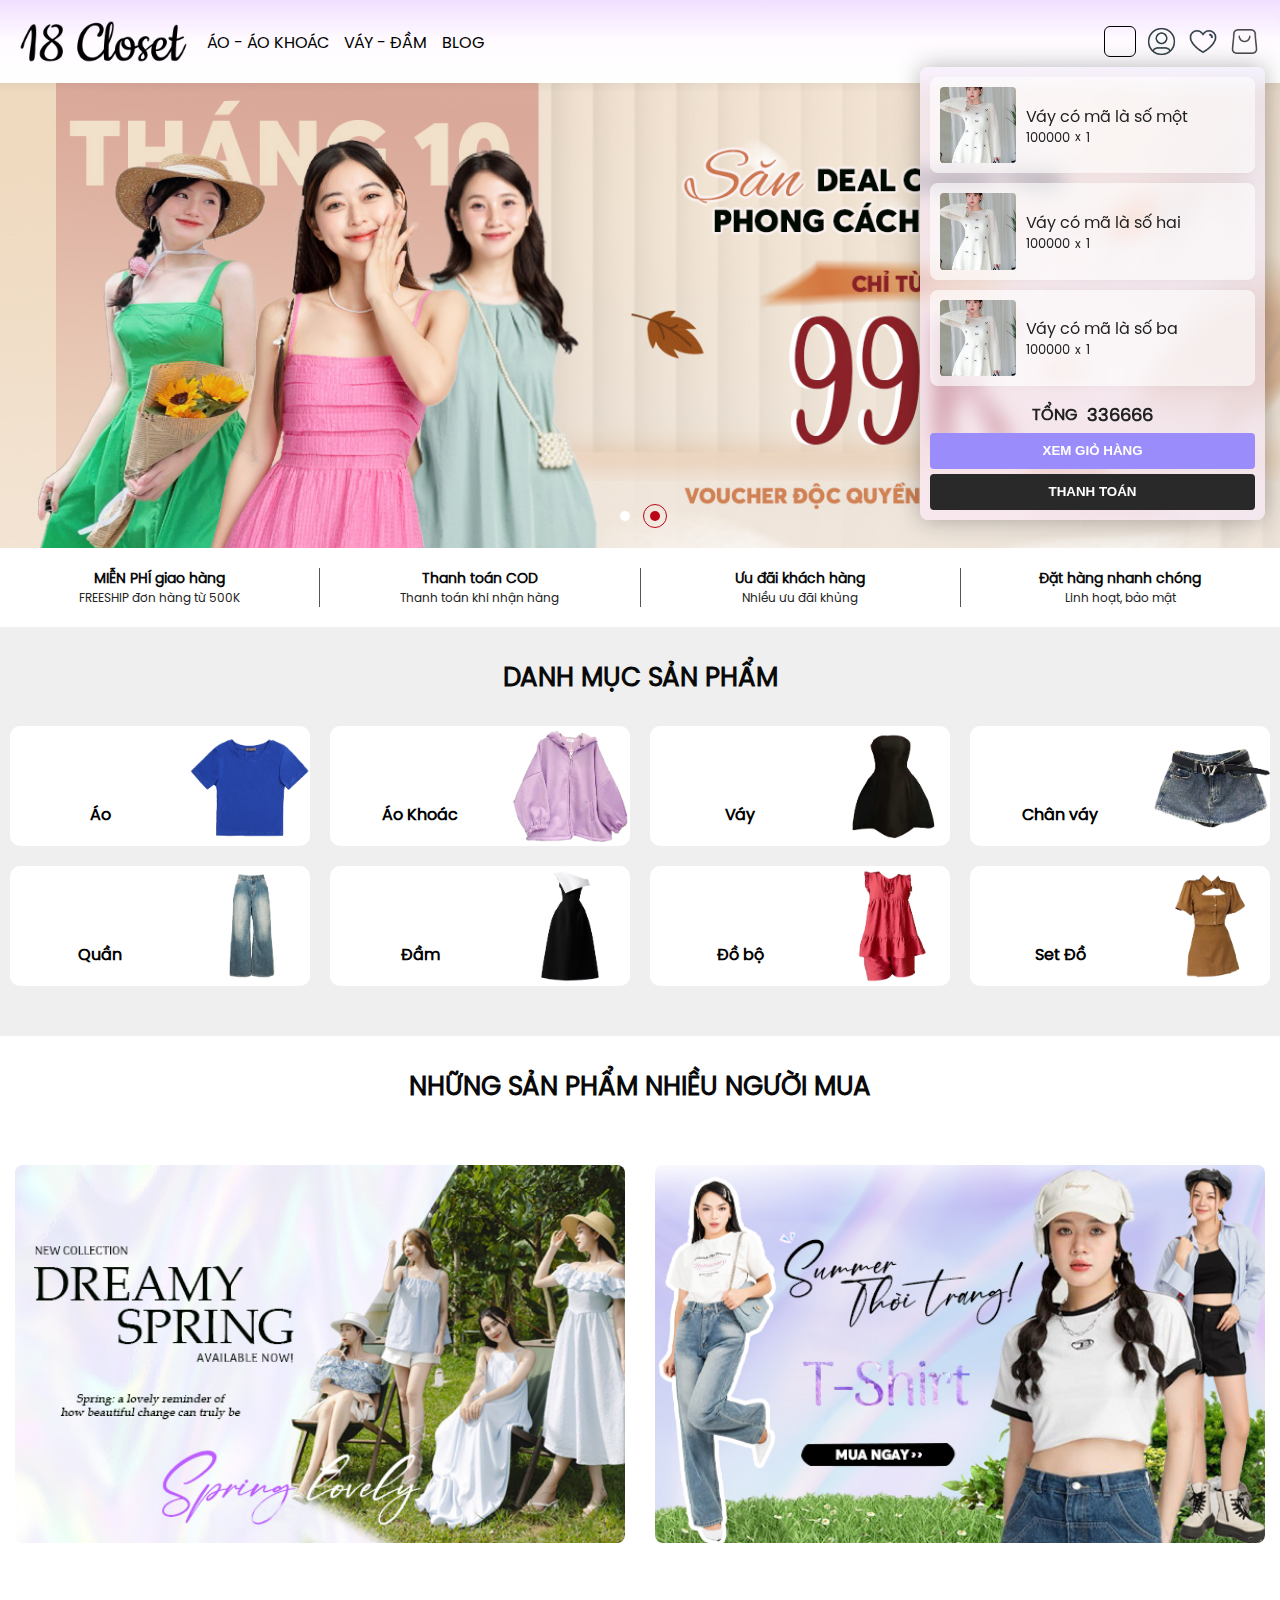
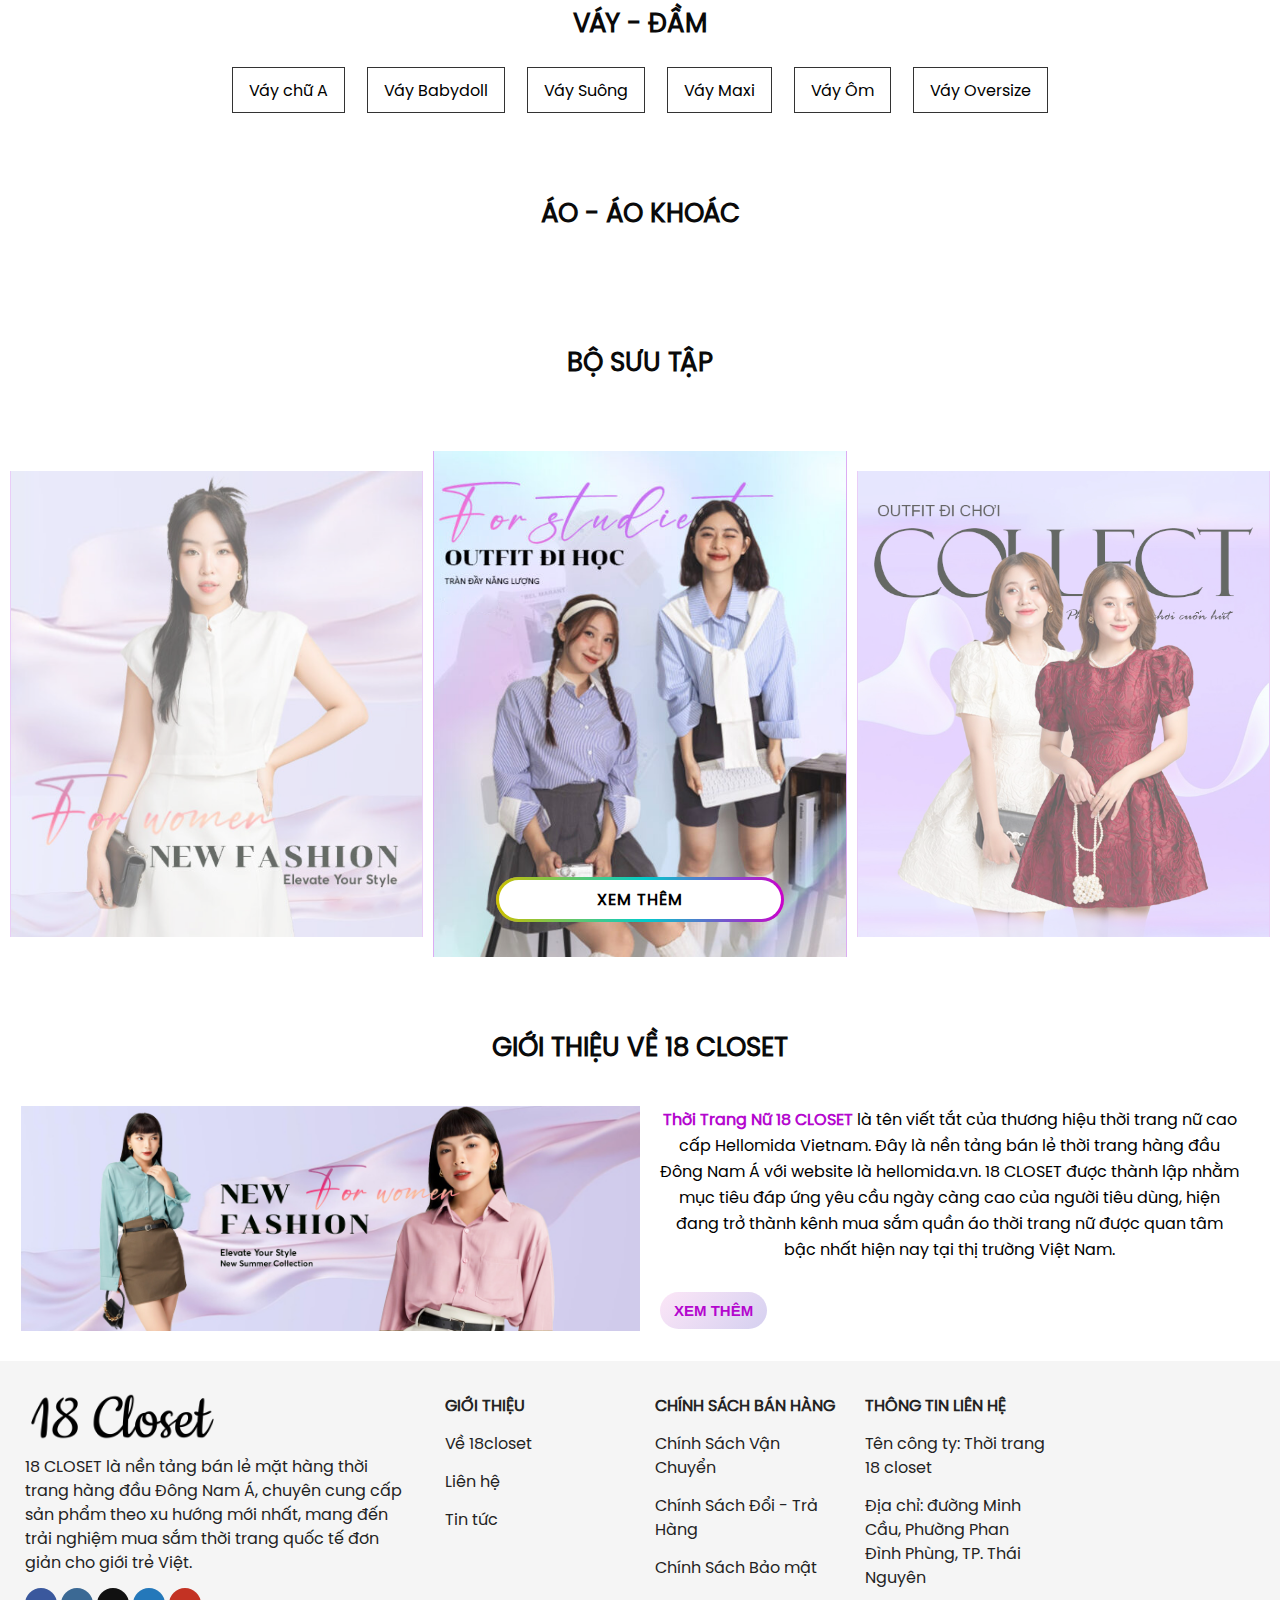
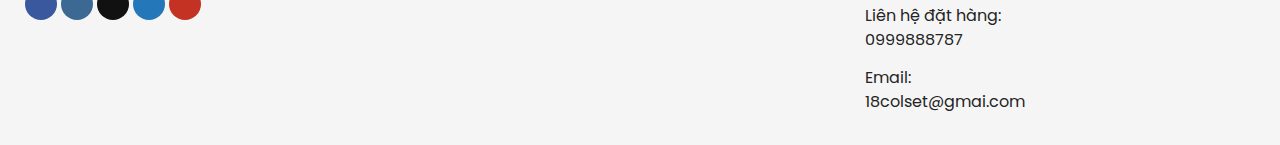
==== commit 6a49ab66: "mini cart" ====
--- a/index.html
+++ b/index.html
@@ -264,9 +264,9 @@
                 </div>
                 <div class="header__inner">
                     <div class="header__inner__left">
-                        <a href="http://localhost/fashion-store" class="header__logo">
-                            <img src="./assets/img/logo.png" alt="logo">
-                        </a>
+                        <div class="header__logo">
+                            <img src="./assets/img/logo.webp" alt="logo">
+                        </div>
                     </div>
                     <div class="header__inner__middle">
                         <ul class="header__middel nav">
@@ -316,11 +316,93 @@
                                     <img class="img-hover" src="./assets/img/icons/wish_list_hover.webp" alt="">
                                 </a>
                             </li>
-                            <li class="header__right nav-item">
+                            <li id="show-cart" class="header__right nav-item">
                                 <a href="./cart-page.html" class="header__right nav-link">
                                     <img class="img-default" src="./assets/img/icons/cart.webp" alt="">
                                     <img class="img-hover" src="./assets/img/icons/cart_hover.svg" alt="">
                                 </a>
+                                <div class="mini-cart">
+                                    <div class="mini-cart-wrapper">
+                                        <div class="list-item">
+                                            <div class="item">
+                                                <div class="item-left">
+                                                    <img src="./assets/img_upload/dress1.webp" alt="">
+                                                </div>
+                                                <div class="item-middel">
+                                                    <div class="item-middel-name">
+                                                        Váy có mã là số một
+                                                    </div>
+                                                    <div class="item-middle-more">
+                                                        <div class="item-middel-price">
+                                                            100000
+                                                        </div>
+                                                        <span>x</span>
+                                                        <div class="item-middel-quantity">
+                                                            1
+                                                        </div>
+                                                    </div>
+                                                </div>
+                                                <div class="item-right">
+                                                    <i class="fa-regular fa-circle-xmark"></i>
+                                                </div>
+                                            </div>
+                                            <div class="item">
+                                                <div class="item-left">
+                                                    <img src="./assets/img_upload/dress1.webp" alt="">
+                                                </div>
+                                                <div class="item-middel">
+                                                    <div class="item-middel-name">
+                                                        Váy có mã là số hai
+                                                    </div>
+                                                    <div class="item-middle-more">
+                                                        <div class="item-middel-price">
+                                                            100000
+                                                        </div>
+                                                        <span>x</span>
+                                                        <div class="item-middel-quantity">
+                                                            1
+                                                        </div>
+                                                    </div>
+                                                </div>
+                                                <div class="item-right">
+                                                    <i class="fa-regular fa-circle-xmark"></i>
+                                                </div>
+                                            </div>
+                                            <div class="item">
+                                                <div class="item-left">
+                                                    <img src="./assets/img_upload/dress1.webp" alt="">
+                                                </div>
+                                                <div class="item-middel">
+                                                    <div class="item-middel-name">
+                                                        Váy có mã là số ba
+                                                    </div>
+                                                    <div class="item-middle-more">
+                                                        <div class="item-middel-price">
+                                                            100000
+                                                        </div>
+                                                        <span>x</span>
+                                                        <div class="item-middel-quantity">
+                                                            1
+                                                        </div>
+                                                    </div>
+                                                </div>
+                                                <div class="item-right">
+                                                    <i class="fa-regular fa-circle-xmark"></i>
+                                                </div>
+                                            </div>
+                                        </div>
+                                        <div class="total-price-in-cart">
+                                            <span>TỔNG</span>
+                                            <span class="total-price-cart">336666</span>
+                                        </div>
+                                        <button class="view-cart-now">
+                                            XEM GIỎ HÀNG
+                                        </button>
+                                        <button class="payment-now">
+                                            THANH TOÁN
+                                        </button>
+                                    </div>
+                                </div>
                             </li>
                         </ul>
                     </div>
--- a/assets/css/styles.css
+++ b/assets/css/styles.css
@@ -139,7 +139,8 @@
 .toast.admin {
   .wrapper {
     background-color: var(--toast-theme-1-brg);
-    .toast-info{
+
+    .toast-info {
       color: var(--toast-theme-1-color);
     }
   }
@@ -572,6 +573,165 @@
   transform: translateY(-5px);
 }
 
+.mini-cart {
+  position: absolute;
+  top: 100%;
+  right: 0;
+  padding-top: 5px;
+  z-index: 100;
+
+  img {
+    width: 100%;
+    height: 100%;
+    object-fit: cover;
+    min-width: 50px;
+    aspect-ratio: 1/1;
+    border-radius: 4px;
+  }
+}
+
+.mini-cart-wrapper {
+  padding: 10px;
+  background-image: linear-gradient(-135deg, #eeebff9a, #ffe9fa9a);
+  backdrop-filter: blur(10px);
+  box-shadow: 0 0 25px var(--bsd-l);
+  border-radius: 8px;
+  display: flex;
+  justify-content: center;
+  align-items: stretch;
+  flex-direction: column;
+  gap: 5px;
+}
+
+.list-item {
+  overflow-y: auto;
+  height: 100%;
+  max-height: 100%;
+}
+
+.list-item>.item {
+  display: flex;
+  justify-content: center;
+  align-items: stretch;
+  width: 100%;
+  gap: 10px;
+  margin-bottom: 10px;
+  color: #222 !important;
+  background-color: #ffffff9a;
+  padding: 10px 15px 10px 10px;
+  box-shadow: 0 0 10px var(--bsd-xss);
+  border-radius: 8px;
+  position: relative;
+}
+
+.list-item>.item:hover {
+  .item-right {
+    opacity: 1;
+  }
+}
+
+.list-item>.item.delete {
+  animation: deleteItemCart 1s ease forwards;
+
+}
+
+@keyframes deleteItemCart {
+  0% {
+    transform: translateX(0);
+    margin-top: 0;
+  }
+
+  80% {
+    transform: translateX(-100%);
+    margin-top: 0;
+  }
+
+  100% {
+    transform: translateX(-100%);
+    margin-top: -94px;
+    display: none;
+  }
+}
+
+.list-item .item-left {
+  display: flex;
+}
+
+.list-item .item-middel {
+  display: flex;
+  justify-content: center;
+  align-items: flex-start;
+  flex-direction: column;
+}
+
+.list-item .item-middle-more {
+  display: flex;
+  align-items: center;
+  gap: 5px;
+
+  span {
+    font-size: 12px;
+  }
+
+}
+
+.list-item .item-middel-price {
+  /* color: red; */
+  font-size: 13px;
+}
+
+.list-item .item-middel-quantity {
+  font-size: 13px;
+}
+
+.list-item .item-middel-name {
+  width: 200px;
+  display: -webkit-box;
+  -webkit-box-orient: vertical;
+  -webkit-line-clamp: 1;
+  text-overflow: ellipsis;
+  overflow: hidden;
+}
+
+.mini-cart-wrapper>button {
+  border: unset;
+  padding: 8px 0;
+  font-weight: bold;
+  border-radius: 4px;
+  color: #fefefe;
+}
+
+.view-cart-now {
+  background-color: #9b8cfc;
+}
+
+.payment-now {
+  background-color: #292929;
+}
+
+.total-price-in-cart {
+  display: flex;
+  justify-content: center;
+  align-items: center;
+  font-weight: bold;
+  font-size: 16px;
+  gap: 10px;
+  color: #222;
+}
+
+.total-price-cart {
+  font-size: 18px;
+}
+
+.item-right {
+  width: 30px;
+  display: flex;
+  justify-content: center;
+  align-items: center;
+  cursor: pointer;
+  opacity: 0;
+}
+
 /* sub menu */
 @keyframes subMenuOpacity {
   from {
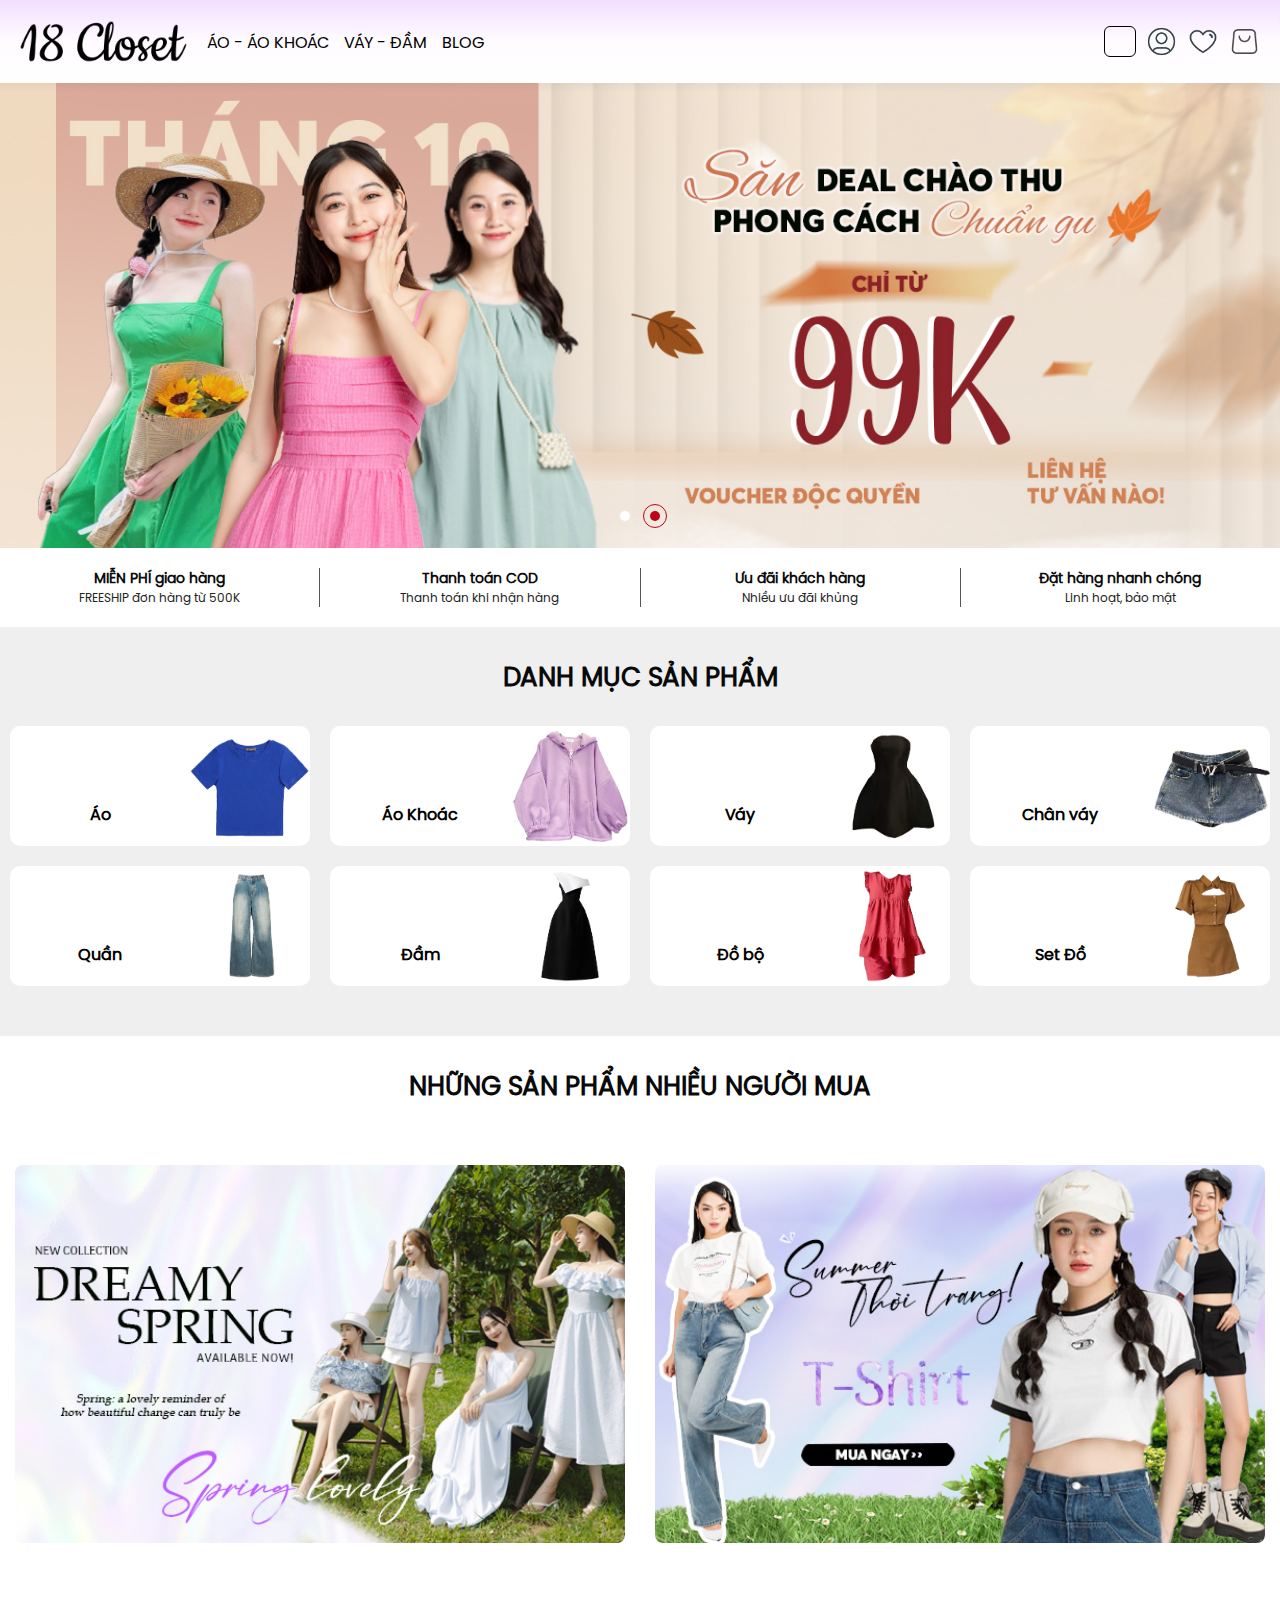
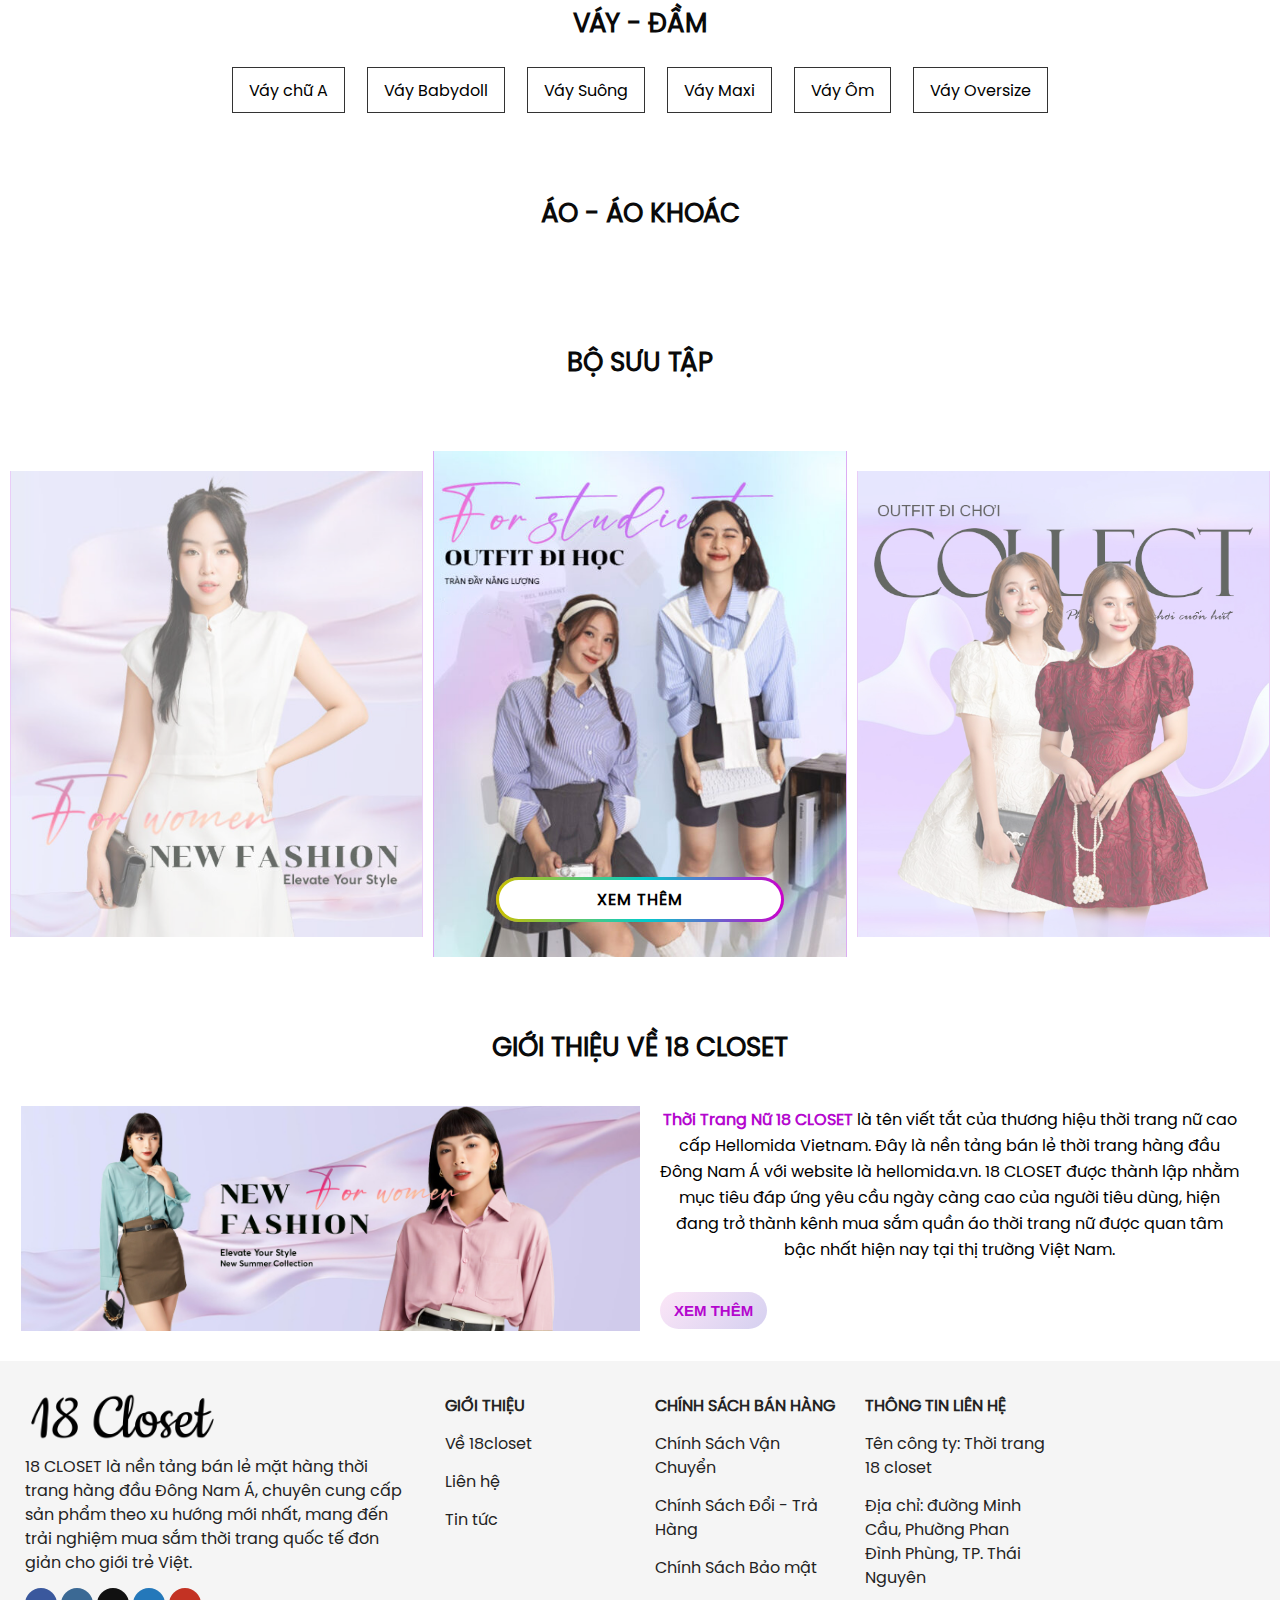
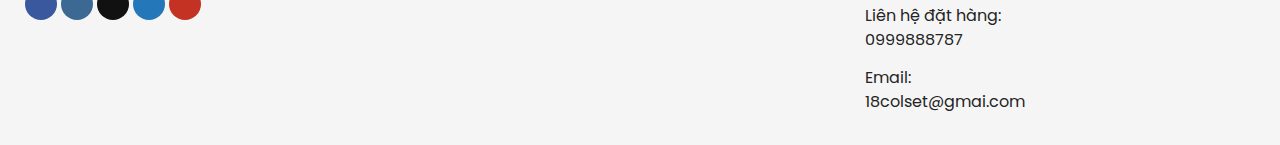
==== commit 54de890c: "Merge branch 'main' of https://github.com/luusytruong/fashion-store" ====
--- a/index.html
+++ b/index.html
@@ -83,6 +83,7 @@
                 </form>
             </div>
         </div>
+        <header class="header-fixed"></header>
         <header class="header">
             <div class="header__wrapper">
                 <div class="sub__menu shirt">
@@ -264,9 +265,9 @@
                 </div>
                 <div class="header__inner">
                     <div class="header__inner__left">
-                        <div class="header__logo">
+                        <a href="./" class="header__logo">
                             <img src="./assets/img/logo.webp" alt="logo">
-                        </div>
+                        </a>
                     </div>
                     <div class="header__inner__middle">
                         <ul class="header__middel nav">
@@ -331,6 +332,7 @@
                                                 <div class="item-middel">
                                                     <div class="item-middel-name">
                                                         Váy có mã là số một
+                                                        Váy có mã là số một
                                                     </div>
                                                     <div class="item-middle-more">
                                                         <div class="item-middel-price">
@@ -352,6 +354,8 @@
                                                 </div>
                                                 <div class="item-middel">
                                                     <div class="item-middel-name">
+                                                        Váy có mã là số hai
+                                                        Váy có mã là số hai
                                                         Váy có mã là số hai
                                                     </div>
                                                     <div class="item-middle-more">
@@ -375,6 +379,32 @@
                                                 <div class="item-middel">
                                                     <div class="item-middel-name">
                                                         Váy có mã là số ba
+                                                        Váy có mã là số ba
+                                                        Váy có mã là số ba
+                                                    </div>
+                                                    <div class="item-middle-more">
+                                                        <div class="item-middel-price">
+                                                            100000
+                                                        </div>
+                                                        <span>x</span>
+                                                        <div class="item-middel-quantity">
+                                                            1
+                                                        </div>
+                                                    </div>
+                                                </div>
+                                                <div class="item-right">
+                                                    <i class="fa-regular fa-circle-xmark"></i>
+                                                </div>
+                                            </div>
+                                            <div class="item">
+                                                <div class="item-left">
+                                                    <img src="./assets/img_upload/dress1.webp" alt="">
+                                                </div>
+                                                <div class="item-middel">
+                                                    <div class="item-middel-name">
+                                                        Váy có mã là số bốn
+                                                        Váy có mã là số bốn
+                                                        Váy có mã là số bốn
                                                     </div>
                                                     <div class="item-middle-more">
                                                         <div class="item-middel-price">
@@ -900,7 +930,7 @@
     <script src="./assets/js/index.js"></script>
     <script type="module" src="./assets/js/loadData.js"></script>
     <script type="module" src="./assets/js/userActions.js"></script>
-    <script src="./assets/js/header.js"></script>
+    <script type="module" src="./assets/js/header.js"></script>
 
 </body>
 
--- a/assets/css/styles.css
+++ b/assets/css/styles.css
@@ -409,7 +409,38 @@
 }
 
 /* header */
+@keyframes headerFixedShow {
+  0%{
+    transform: translateY(-100%);
+    opacity: 0;
+  }
+  100%{
+    transform: translateY(0%);
+    opacity: 1;
+  }
+}
+@keyframes headerFixedHide {
+  0%{
+    opacity: 1;
+  }
+  100%{
+    opacity: 0;
+  }
+}
+.header-fixed{
+  position: fixed;
+  background-color: green;
+  top: 0;
+  left: 0;
+  right: 0;
+  z-index: 11;
+  transform: translateY(-100%);
+}
+.header-fixed.show{
+  animation: headerFixedShow .25s ease forwards;
+}
 .header {
+  height: 83px;
   width: 100%;
   font-family: "SVN Poppins", sans-serif;
   z-index: 10;
@@ -556,7 +587,6 @@
 
 .nav-link>img {
   width: 100%;
-  height: 100%;
   object-fit: cover;
 }
 
@@ -572,12 +602,18 @@
   display: unset;
   transform: translateY(-5px);
 }
-
+/* cart */
+#show-cart.show{
+  .mini-cart {
+    display: unset;
+  }
+}
 .mini-cart {
+  display: none;
   position: absolute;
   top: 100%;
   right: 0;
-  padding-top: 5px;
+  padding-top: 10px;
   z-index: 100;
 
   img {
@@ -591,9 +627,11 @@
 }
 
 .mini-cart-wrapper {
+  position: relative;
   padding: 10px;
   background-image: linear-gradient(-135deg, #eeebff9a, #ffe9fa9a);
-  backdrop-filter: blur(10px);
+  backdrop-filter: blur(20px);
+  background-color: #ffffffe8;
   box-shadow: 0 0 25px var(--bsd-l);
   border-radius: 8px;
   display: flex;
@@ -606,9 +644,15 @@
 .list-item {
   overflow-y: auto;
   height: 100%;
-  max-height: 100%;
-}
-
+  max-height: 282px;
+}
+.list-item {
+-ms-overflow-style: none;
+scrollbar-width: none;
+}
+.list-item::-webkit-scrollbar {
+ display: none;
+}
 .list-item>.item {
   display: flex;
   justify-content: center;
@@ -622,6 +666,7 @@
   box-shadow: 0 0 10px var(--bsd-xss);
   border-radius: 8px;
   position: relative;
+  height: 84px;
 }
 
 .list-item>.item:hover {
@@ -631,25 +676,30 @@
 }
 
 .list-item>.item.delete {
-  animation: deleteItemCart 1s ease forwards;
-
+  animation: deleteItemCart .5s ease forwards;
+  
 }
 
 @keyframes deleteItemCart {
   0% {
     transform: translateX(0);
-    margin-top: 0;
-  }
-
+    height: 84px;
+    margin-bottom: 10px;
+    padding: 10px 15px 10px 10px;
+  }
+  
   80% {
     transform: translateX(-100%);
-    margin-top: 0;
-  }
-
+    height: 84px;
+    margin-bottom: 10px;
+    padding: 10px 15px 10px 10px;
+  }
+  
   100% {
     transform: translateX(-100%);
-    margin-top: -94px;
-    display: none;
+    height: 0px;
+    margin-bottom: 0px;
+    padding: 0px 0px 0px 0px;
   }
 }
 
@@ -686,6 +736,7 @@
 
 .list-item .item-middel-name {
   width: 200px;
+  line-clamp: 1;
   display: -webkit-box;
   -webkit-box-orient: vertical;
   -webkit-line-clamp: 1;
@@ -699,6 +750,7 @@
   font-weight: bold;
   border-radius: 4px;
   color: #fefefe;
+  width: 325px;
 }
 
 .view-cart-now {
@@ -717,9 +769,18 @@
   font-size: 16px;
   gap: 10px;
   color: #222;
-}
-
-.total-price-cart {
+  margin-bottom: 10px;
+
+  span {
+    -webkit-text-fill-color: var(--txt-light);
+    background: linear-gradient(135deg, #ed55c7, #6756ca);
+    color: transparent;
+    -webkit-text-fill-color: transparent;
+    background-clip: text;
+    -webkit-background-clip: text;
+  }
+}
+span.total-price-cart{
   font-size: 18px;
 }
 
--- a/assets/css/win.css
+++ b/assets/css/win.css
@@ -162,6 +162,7 @@
 .introduce__content__row img,
 .introduce__left {
   width: 50%;
+  height: 100%;
 }
 
 .introduce__left {
@@ -220,6 +221,7 @@
 .product--infor--wrapp {
   display: flex;
   margin-top: 32px;
+  padding: 0 15px;
 }
 
 .product__infor__images {
@@ -227,16 +229,18 @@
   justify-content: center;
   align-items: flex-start;
   width: 40%;
-  padding: 0 20px;
+  padding-right: 30px;
   border-radius: 4px;
 }
 .product__infor__images img {
-  width: 80%;
+  width: 100%;
+  height: 100%;
+  object-fit: cover;
 }
 
 .product__infor {
   width: 60%;
-  padding: 0 32px 0 0;
+  padding-left: 30px;
 }
 
 .product__infor img {
@@ -247,6 +251,9 @@
   display: flex;
   justify-content: space-between;
   margin-top: 20px;
+}
+.sold{
+  flex: 1 0 fit-content;
 }
 
 .product__infor__col {
@@ -270,10 +277,8 @@
 
 .product__infor__col__list img {
   width: 60px;
-  height: 60px;
+  aspect-ratio: 1/1;
   object-fit: cover;
-  border: 1px solid #b407ce;
-  box-shadow: 1px 2px 4px 4px #dddddd45;
   cursor: pointer;
 }
 
@@ -289,7 +294,6 @@
   height: 60px;
   border: 1px solid #bbb;
   font-size: 1.8rem;
-  box-shadow: 1px 2px 4px 4px #dddddd45;
   cursor: pointer;
   border-radius: 4px;
 
@@ -333,6 +337,7 @@
 
 .product__infor__col__list__input span {
   padding: 0 8px;
+  cursor: pointer;
 }
 .product__infor__col__list__input input {
   text-align: center;
@@ -348,18 +353,25 @@
   margin-left: 8px;
   padding: 0 8px;
   border: 1px solid #000;
-  font-weight: 600;
+  cursor: pointer;
+  font-weight: bold;
 }
 .product__infor__col__list__btn--add {
   background-color: #fff;
 }
 .product__infor__col__list__btn--add:hover {
-  background-color: #ffd5d579;
+  background-color: #000;
+  color: #fff;
 }
 
 .product__infor__col__list__btn--buy {
+  display: flex;
+  justify-content: center;
+  align-items: center;
   color: #fff;
   background-color: #000;
+  padding: 8px 12px;
+  margin-left: 12px;
 }
 .product__infor__col__list__btn--buy:hover {
   color: #fff6f6;
@@ -398,16 +410,18 @@
 .product__infor__detail__title {
   display: flex;
   align-items: center;
+  position: relative;
 }
 
 .product__infor__features__title::before,
 .product__infor__detail__title::before {
-  display: block;
+  display: flex;
   content: "";
   height: 14px;
   width: 14px;
   background-color: purple;
   margin-right: 8px;
+  margin-top: -2px;
 }
 
 .product__infor__features__list,
@@ -419,8 +433,19 @@
 }
 
 .product__infor__features__items {
-  display: flex;
-  margin-top: 4px;
+  position: relative;
+  display: flex;
+ padding: 5px 0 5px 22px;
+}
+.product__infor__features__items::before {
+  content: '';
+  position: absolute;
+  top: 50%;
+  left: 0;
+  height: 6px;
+  aspect-ratio: 1/1;
+  background-color: #800080;
+  transform: rotate(45deg) translateY(-80%);
 }
 
 .product__infor__features__items__name {
@@ -446,6 +471,7 @@
 /* cart page */
 .container__cart {
   display: flex;
+  margin-top: 20px;
 }
 .container__cart__table {
   width: 70%;
@@ -464,6 +490,16 @@
 .container__cart__table__col {
   padding: 10px;
   text-align: center;
+}
+
+.container__cart__table__col > .price{
+  display: flex;
+  flex-direction: column;
+  height: 100%;
+}
+.container__cart__table__col > .price i{
+  position: relative !important;
+  margin-left: 4px;
 }
 
 tr td.container__cart__table__col:nth-child(1) {
@@ -527,6 +563,10 @@
   background-color: #ddd;
 }
 
+.container__cart__table__col__total{
+  text-decoration: line-through;
+}
+
 .fa-solid.fa-trash {
   position: absolute;
   bottom: 10%;
@@ -580,6 +620,9 @@
 }
 
 .container__cart__confirm__btn {
+  display: flex;
+  align-items: center;
+  justify-content: center;
   font-weight: 600;
   font-size: 1.6rem;
   padding: 10px 0;
@@ -683,7 +726,7 @@
   margin-right: 8px;
   font-size: 1.5rem;
 }
-.container__pay__infor__items__row__price > span:last-child {
+.old-price {
   margin-right: 8px;
   text-decoration: line-through;
 }
